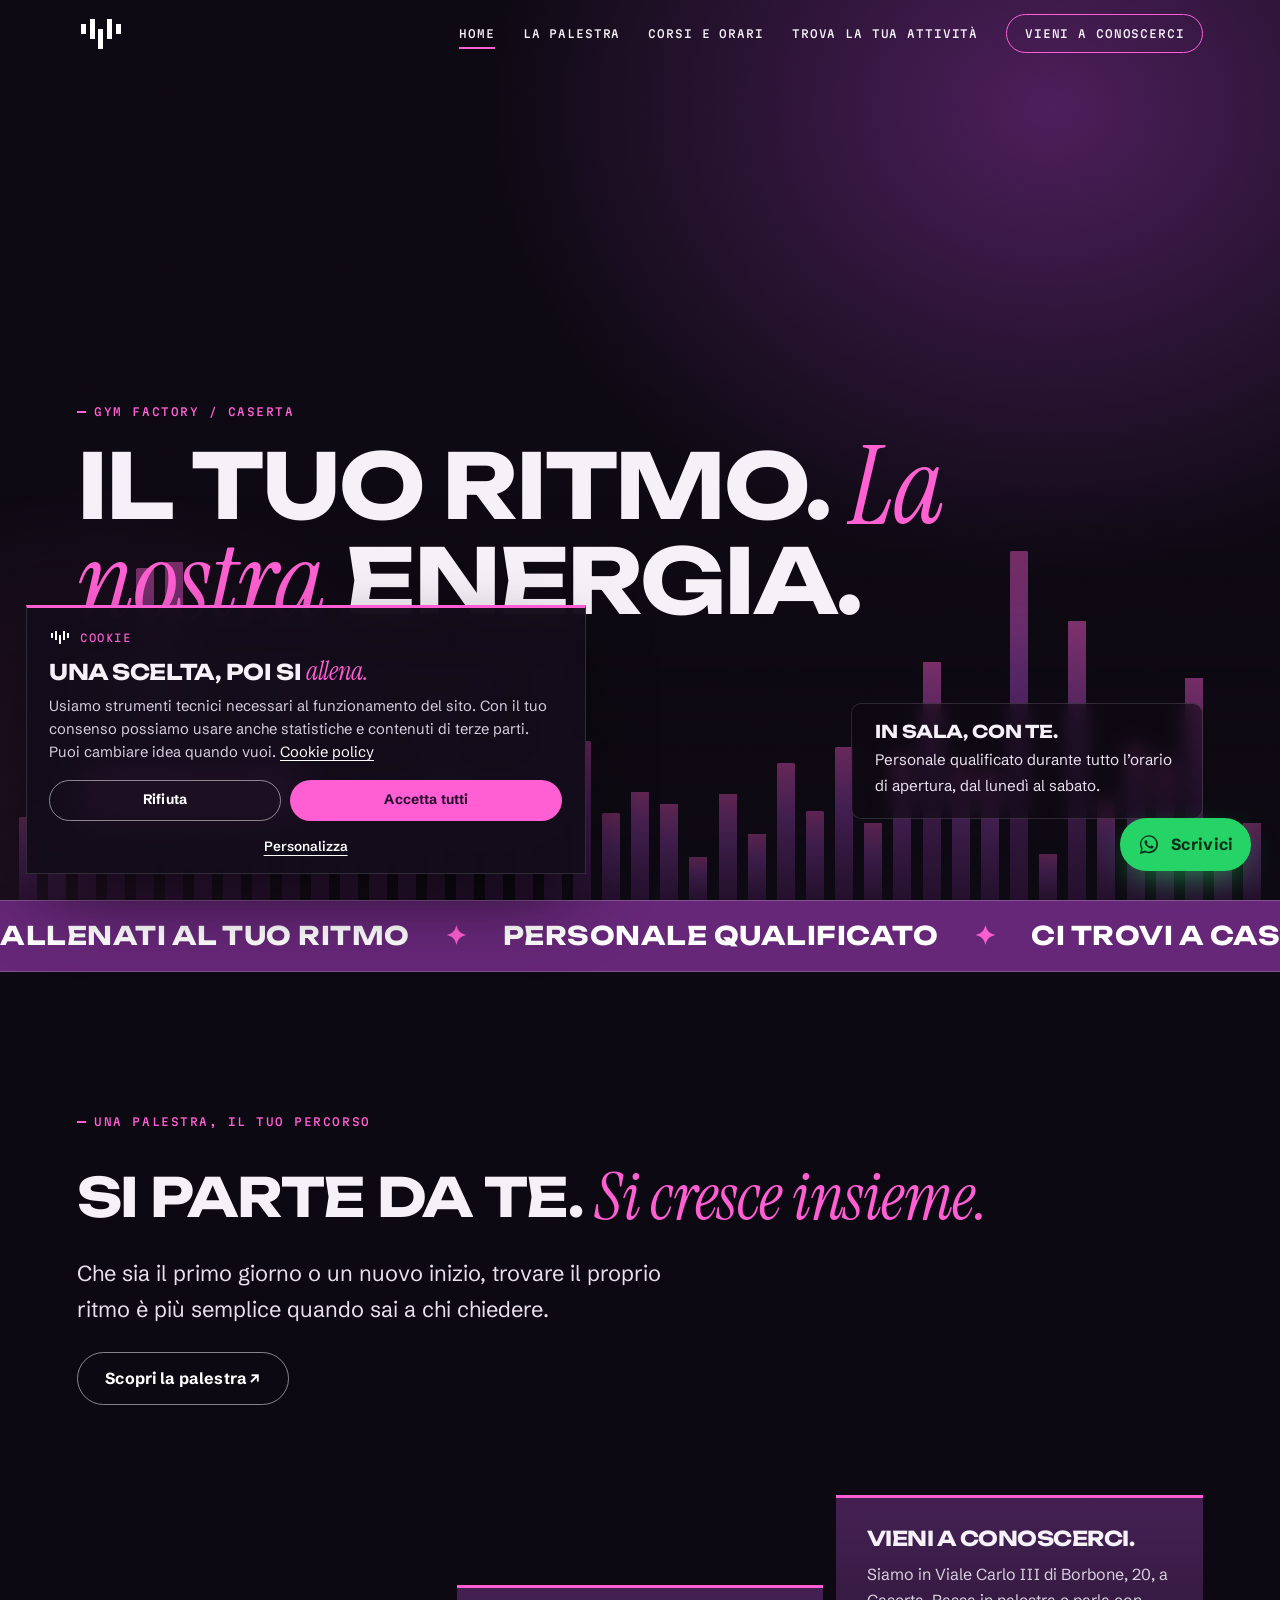
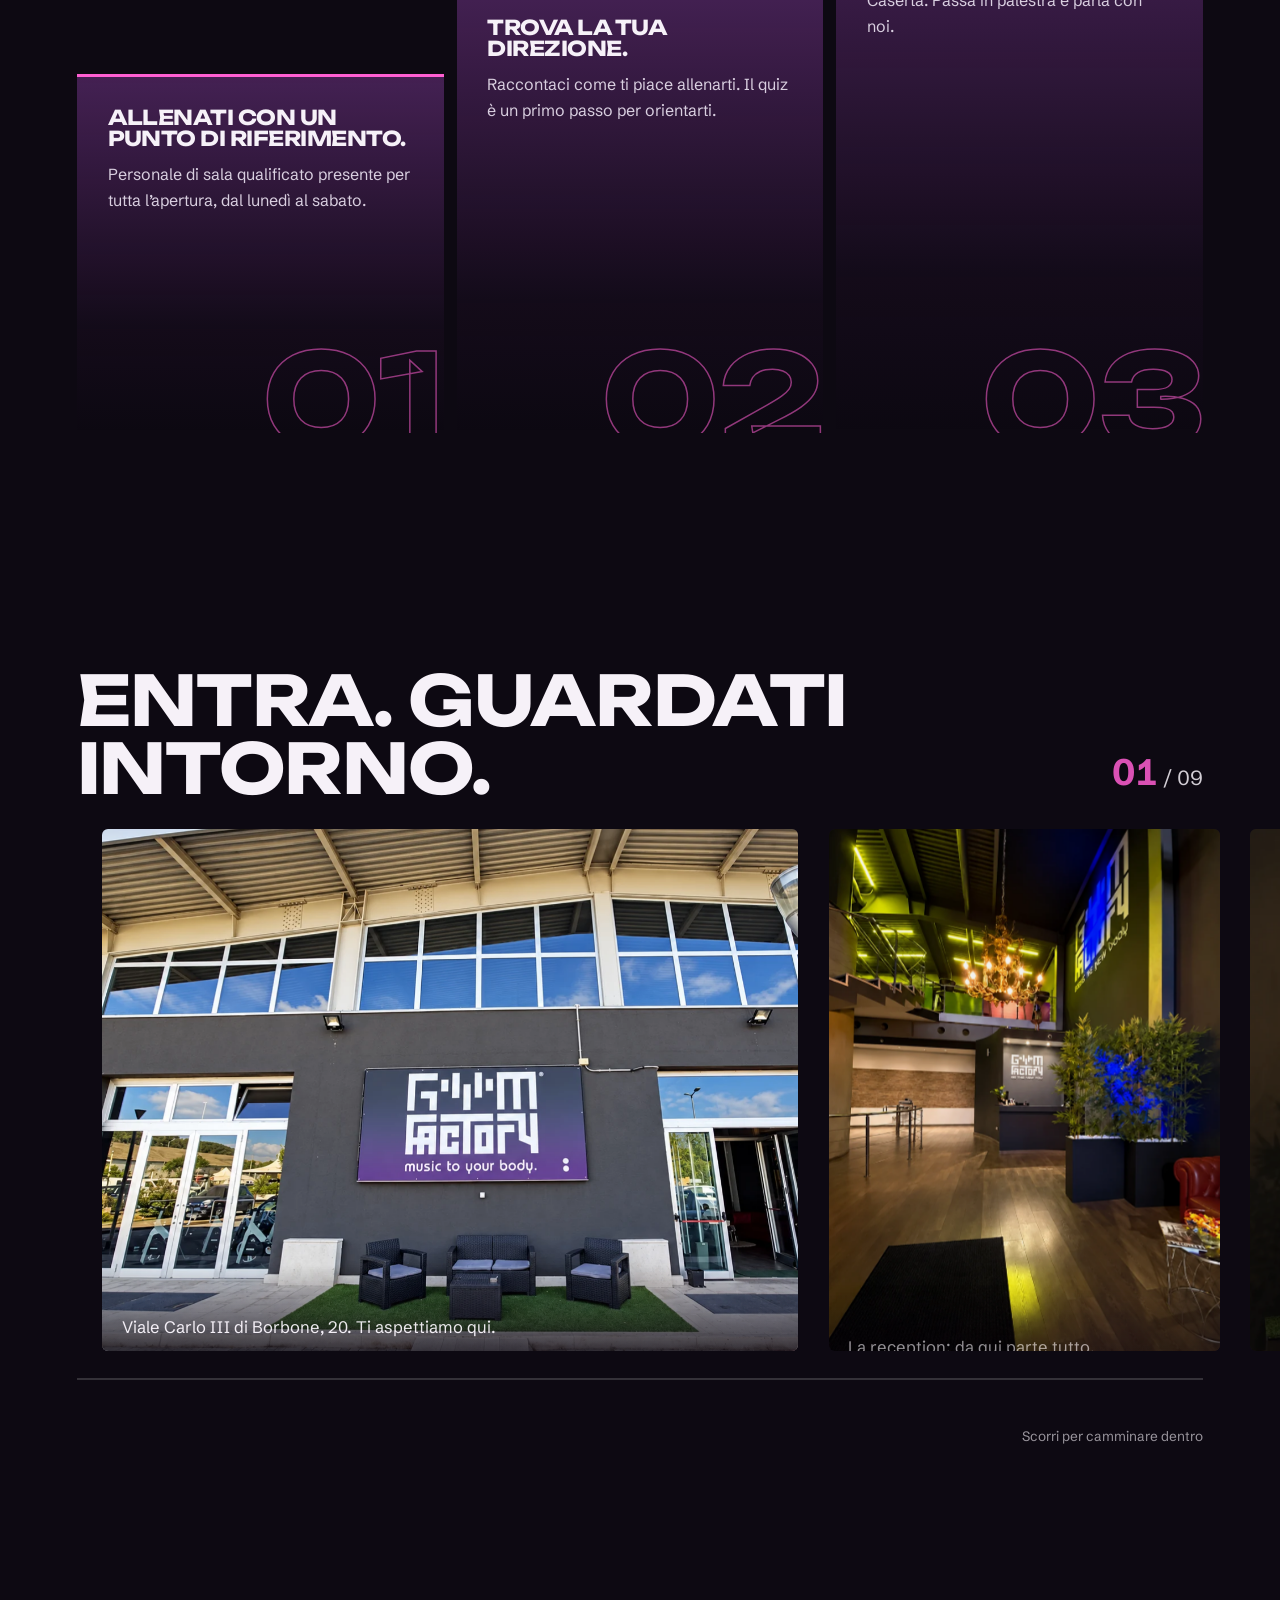
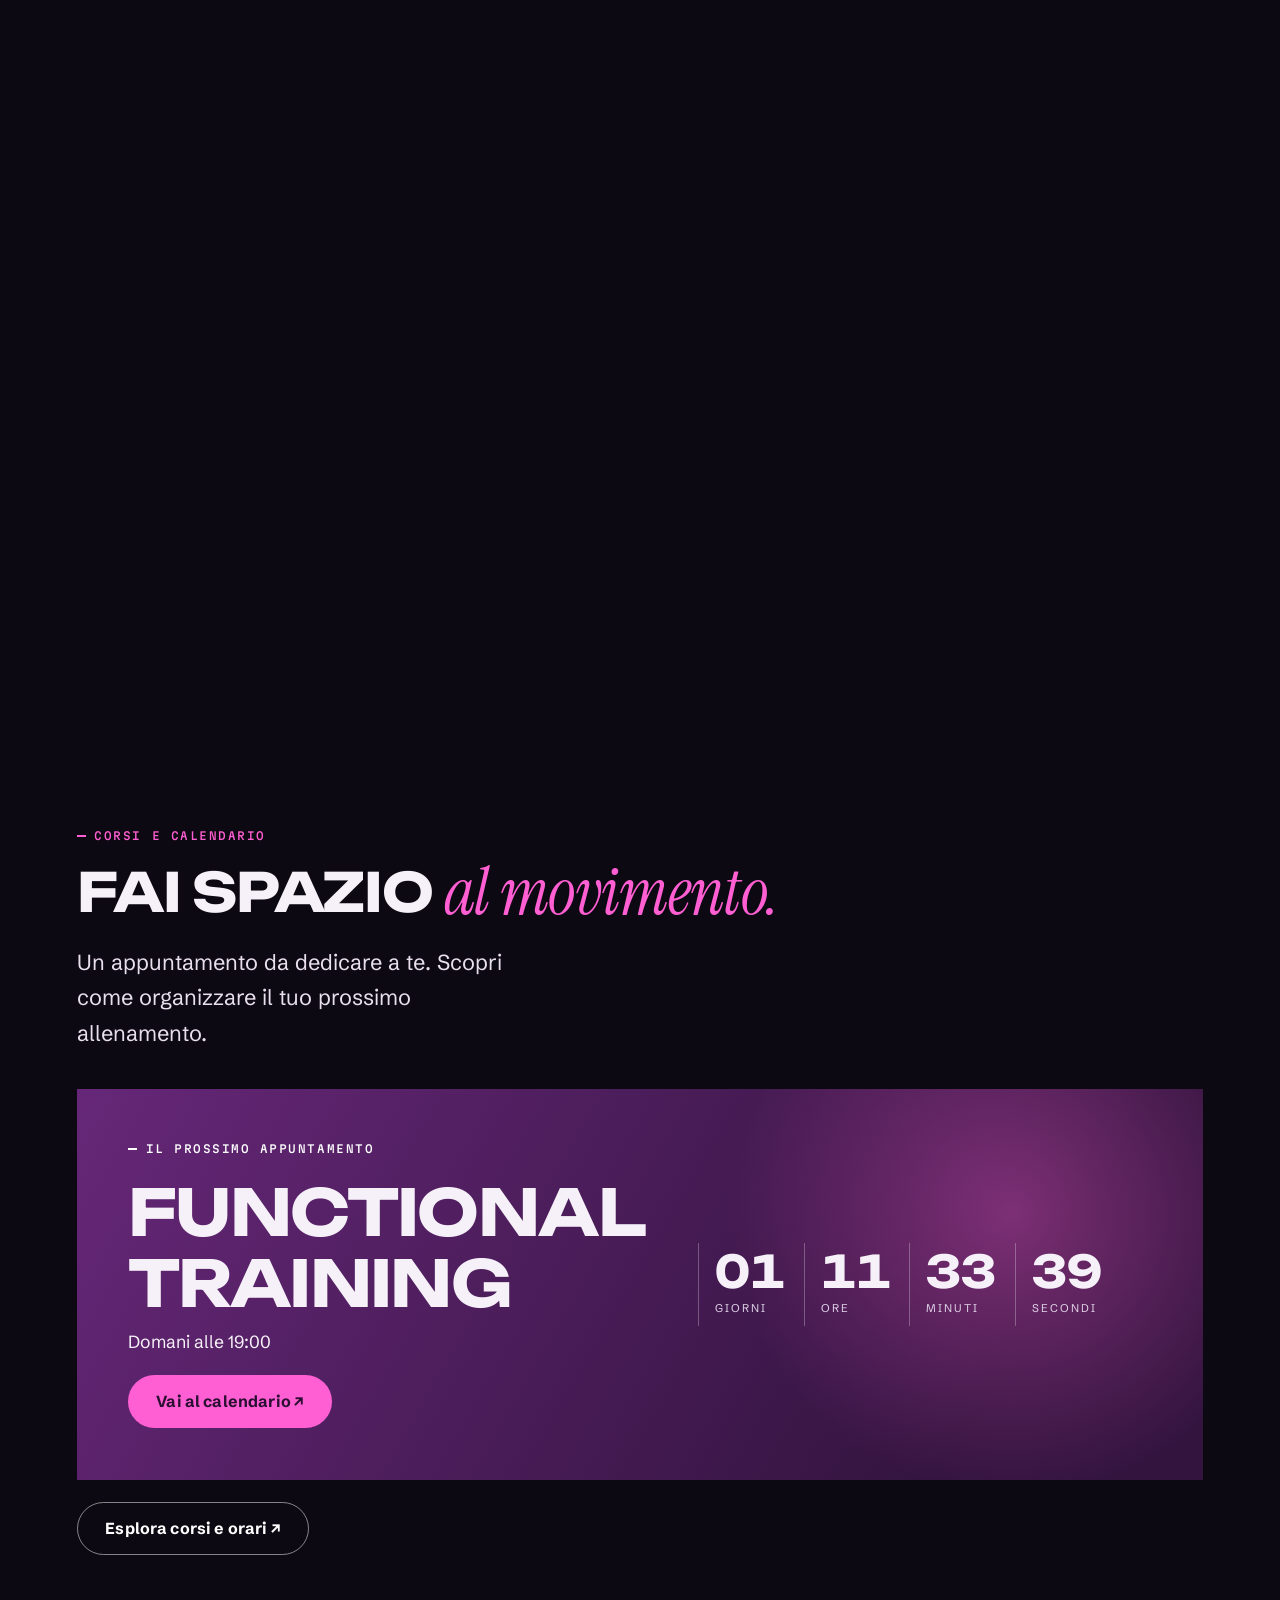
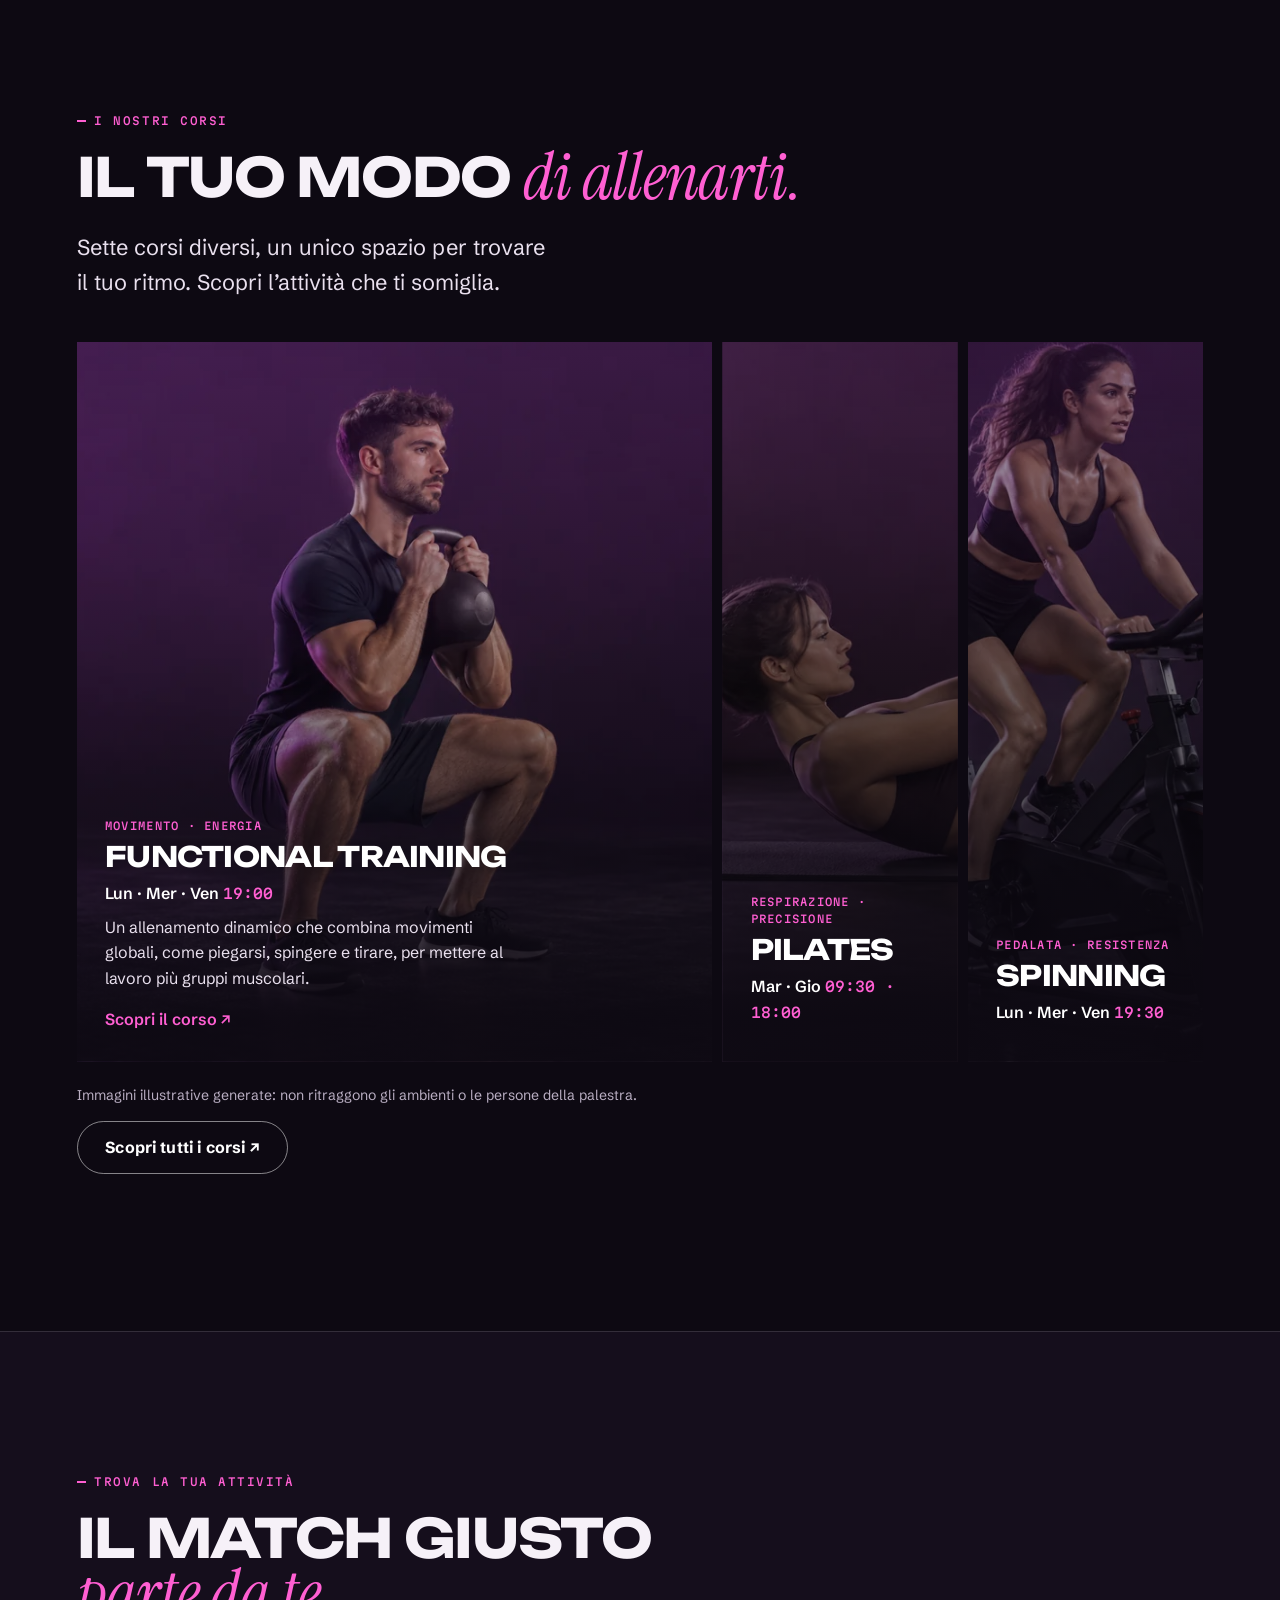
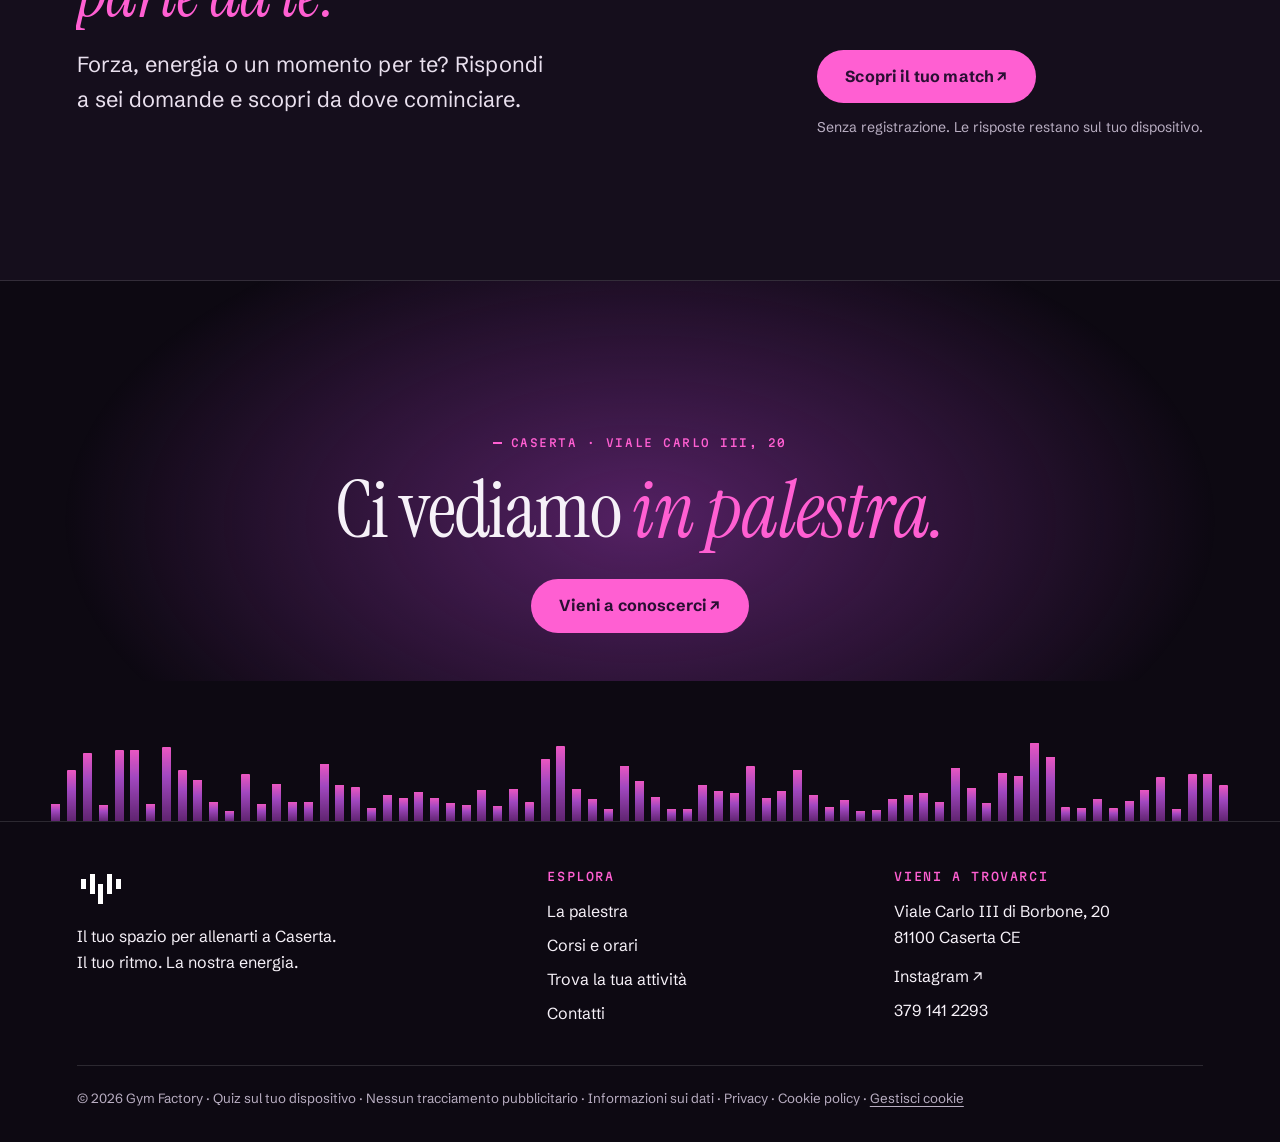
==== index.html @ 0a8814b8 "Add files via upload" ====
<!doctype html>
<html lang="it">
<head>
<meta charset="utf-8">
<meta name="viewport" content="width=device-width, initial-scale=1">
<title>Gym Factory | Il tuo ritmo. La nostra energia.</title>
<meta name="description" content="Palestra a Caserta in Viale Carlo III di Borbone, 20. Allenamento in sala, personale qualificato dal lunedì al sabato e quiz per orientarti.">
<meta name="theme-color" content="#662778">
<meta property="og:type" content="website">
<meta property="og:site_name" content="Gym Factory">
<meta property="og:locale" content="it_IT">
<meta property="og:title" content="Gym Factory | Il tuo ritmo. La nostra energia.">
<meta property="og:description" content="Palestra a Caserta in Viale Carlo III di Borbone, 20. Allenamento in sala, personale qualificato dal lunedì al sabato e quiz per orientarti.">
<meta property="og:image" content="assets/images/brand-original.png">
<meta name="twitter:card" content="summary_large_image">
<link rel="icon" href="favicon-gf.png" type="image/png">
<link rel="preconnect" href="https://fonts.googleapis.com">
<link rel="preconnect" href="https://fonts.gstatic.com" crossorigin>
<link href="https://fonts.googleapis.com/css2?family=Unbounded:wght@500;700;800&family=Schibsted+Grotesk:wght@400;500;600;700&family=Instrument+Serif:ital@0;1&family=Martian+Mono:wght@400;500&display=swap" rel="stylesheet">
<script>document.documentElement.classList.add('gfw-js')</script>
<script>try{if(!sessionStorage.gfi&&!matchMedia('(prefers-reduced-motion: reduce)').matches){document.documentElement.classList.add('gf-intro')}}catch(e){}</script>
<link rel="stylesheet" href="assets/css/gf.css">
<link rel="stylesheet" href="gym-wow-v13.css">
</head>
<body>
<a class="skip" href="#contenuto">Vai al contenuto</a>
<header class="gf-header">
  <a class="gf-logo" href="index.html" aria-label="Gym Factory, vai alla home"><img src="logo-gf.svg" alt="Gym Factory" height="38" width="49"></a>
  <button class="gf-menu-btn" type="button" aria-expanded="false" aria-controls="gf-nav">Menu</button>
  <nav class="gf-nav" id="gf-nav" aria-label="Principale"><a href="index.html" aria-current="page">Home</a><a href="palestra.html">La palestra</a><a href="corsi.html">Corsi e orari</a><a href="quiz.html">Trova la tua attività</a><a href="contatti.html" class="gf-nav__cta">Vieni a conoscerci</a></nav>
</header>
<main id="contenuto">
<section class="hero hero--eq">
  <div class="hero__eq" aria-hidden="true"><div class="gfw-eq gfw-eq--hero"></div></div>
  <div class="hero__copy">
    <p class="gf-eyebrow">Gym Factory / Caserta</p>
    <h1>Il tuo ritmo. <em>La nostra</em> energia.</h1>
    <p class="hero__lead">Fai spazio a quello che ti fa stare bene. Il tuo prossimo allenamento comincia qui.</p>
    <div class="hero__cta"><a class="gf-btn gf-btn--solid" href="quiz.html">Trova la tua attività ↗</a><a class="gf-btn gf-btn--ghost" href="palestra.html">Entra in Gym Factory ↗</a></div>
  </div>
  <aside class="hero__badge"><b>In sala, con te.</b><span>Personale qualificato durante tutto l’orario di apertura, dal lunedì al sabato.</span></aside>
</section>

<div class="gf-ticker gfw-marquee" aria-label="Allenati al tuo ritmo · Personale qualificato · Ci trovi a Caserta"><div class="gfw-marquee__row"><span>Allenati al tuo ritmo</span><b>✦</b><span>Personale qualificato</span><b>✦</b><span>Ci trovi a Caserta</span><b>✦</b></div></div>

<section class="gf-section gfx-path">
  <div class="gfx-path__head">
    <p class="gf-eyebrow">Una palestra, il tuo percorso</p>
    <h2>Si parte da te. <em>Si cresce insieme.</em></h2>
    <p class="gf-lead">Che sia il primo giorno o un nuovo inizio, trovare il proprio ritmo è più semplice quando sai a chi chiedere.</p>
    <a class="gf-btn gf-btn--ghost" href="palestra.html">Scopri la palestra ↗</a>
  </div>
  <ol class="gfx-steps" data-gfw-reveal-block>
    <li class="gfx-step" style="--i:0"><span class="gfx-step__n" aria-hidden="true">01</span><h3>Allenati con un punto di riferimento.</h3><p>Personale di sala qualificato presente per tutta l’apertura, dal lunedì al sabato.</p></li>
    <li class="gfx-step" style="--i:1"><span class="gfx-step__n" aria-hidden="true">02</span><h3>Trova la tua direzione.</h3><p>Raccontaci come ti piace allenarti. Il quiz è un primo passo per orientarti.</p></li>
    <li class="gfx-step" style="--i:2"><span class="gfx-step__n" aria-hidden="true">03</span><h3>Vieni a conoscerci.</h3><p>Siamo in Viale Carlo III di Borbone, 20, a Caserta. Passa in palestra e parla con noi.</p></li>
  </ol>
</section>

<section class="gfw-tour" id="tour" data-gfw-tour aria-label="Tour fotografico della palestra">
  <div class="gfw-tour__sticky">
    <div class="gfw-tour__head">
      <h2 class="gfw-tour__title">Entra. Guardati intorno.</h2>
      <div class="gfw-tour__count"><b data-cur>01</b> / <span data-tot>09</span></div>
    </div>
    <div class="gfw-tour__track">
      <figure class="gfw-tour__item"><img src="foto-ingresso.webp" alt="L’ingresso di Gym Factory in Viale Carlo III di Borbone" loading="lazy"><figcaption>Viale Carlo III di Borbone, 20. Ti aspettiamo qui.</figcaption></figure>
      <figure class="gfw-tour__item"><img src="foto-reception.webp" alt="La reception di Gym Factory con il bancone, il lampadario e l’insegna illuminata di blu" loading="lazy"><figcaption>La reception: da qui parte tutto.</figcaption></figure>
      <figure class="gfw-tour__item"><img src="foto-divano.webp" alt="Area d’ingresso con lampadario, divano chesterfield rosso e bambù" loading="lazy"><figcaption>L’ingresso: lampadario, divano e un attimo per respirare.</figcaption></figure>
      <figure class="gfw-tour__item"><img src="foto-scala.webp" alt="La scala con i gradini che indicano le calorie consumate" loading="lazy"><figcaption>Ogni gradino conta. Anche questi.</figcaption></figure>
      <figure class="gfw-tour__item"><img src="foto-gioconda.webp" alt="Due quadri con la Gioconda muscolosa accanto a un tapis roulant" loading="lazy"><figcaption>Anche la Gioconda si allena.</figcaption></figure>
      <figure class="gfw-tour__item"><img src="foto-bambu.webp" alt="Bambù e luce naturale nell’area d’ingresso, con la check room sullo sfondo" loading="lazy"><figcaption>Luce naturale, verde e la check room a due passi.</figcaption></figure>
      <figure class="gfw-tour__item"><img src="foto-sala.webp" alt="Sala con pavimento in parquet e grandi vetrate" loading="lazy"><figcaption>Spazio, parquet e grandi vetrate.</figcaption></figure>
      <figure class="gfw-tour__item"><img src="foto-insegna.webp" alt="L’insegna Gym Factory con lo slogan «music to your body» e un pappagallo decorativo in primo piano" loading="lazy"><figcaption>Il nostro motto, con un ospite a sorpresa.</figcaption></figure>
      <figure class="gfw-tour__item"><img src="foto-music.webp" alt="Scritta «music to your body» sul muro, sotto un attrezzo a cavi" loading="lazy"><figcaption>Music to your body.</figcaption></figure>
    </div>
    <div class="gfw-tour__bar"><i></i></div>
    <div class="gfw-tour__hint">Scorri per camminare dentro</div>
  </div>
</section>

<section class="gf-section" aria-labelledby="h-corsi">
  <p class="gf-eyebrow">Corsi e calendario</p>
  <h2 id="h-corsi">Fai spazio <em>al movimento.</em></h2>
  <p class="gf-lead" style="margin:1.4rem 0 2.4rem">Un appuntamento da dedicare a te. Scopri come organizzare il tuo prossimo allenamento.</p>
  <div class="gf-next" data-next>
  <div>
    <p class="gf-eyebrow" style="color:#fff">Il prossimo appuntamento</p>
    <h3 data-next-name>Sette corsi. Il tuo ritmo.</h3>
    <p class="gf-next__when" data-next-when>Scopri il calendario settimanale e trova la prossima lezione.</p>
    <p data-next-fallback class="gf-mute">Con JavaScript attivo, qui trovi il conto alla rovescia al prossimo corso.</p>
    <a class="gf-btn gf-btn--solid" data-next-link href="corsi.html#calendario">Vai al calendario ↗</a>
  </div>
  <div class="gf-next__live gf-next__digits" aria-live="off">
    <div><b data-n="d">00</b><span>giorni</span></div><div><b data-n="h">00</b><span>ore</span></div><div><b data-n="m">00</b><span>minuti</span></div><div><b data-n="s">00</b><span>secondi</span></div>
  </div>
</div>
  <p style="margin-top:1.4rem"><a class="gf-btn gf-btn--ghost" href="corsi.html">Esplora corsi e orari ↗</a></p>
</section>

<section class="gf-section" style="padding-top:0" aria-labelledby="h-modo">
  <p class="gf-eyebrow">I nostri corsi</p>
  <h2 id="h-modo">Il tuo modo <em>di allenarti.</em></h2>
  <p class="gf-lead" style="margin-top:1.4rem">Sette corsi diversi, un unico spazio per trovare il tuo ritmo. Scopri l’attività che ti somiglia.</p>
  <div class="gfx-panels" data-gfw-reveal-block>
<article class="gfx-panel" style="--i:0">
  <img class="gfw-no" src="assets/images/courses/functional.webp" alt="Immagine illustrativa generata: atleta che esegue uno squat con kettlebell" loading="lazy">
  <div class="gfx-panel__txt"><span class="gf-tag">Movimento · energia</span><h3>Functional Training</h3><p class="gf-hours">Lun · Mer · Ven <b>19:00</b></p>
    <div class="gfx-panel__more"><p>Un allenamento dinamico che combina movimenti globali, come piegarsi, spingere e tirare, per mettere al lavoro più gruppi muscolari.</p><a class="gf-link" href="corsi.html#corso-functional">Scopri il corso ↗</a></div></div>
</article>
<article class="gfx-panel gfx-panel--left" style="--i:1">
  <img class="gfw-no" src="assets/images/courses/pilates.webp" alt="Immagine illustrativa generata: esercizio Pilates su tappetino" loading="lazy">
  <div class="gfx-panel__txt"><span class="gf-tag">Respirazione · precisione</span><h3>Pilates</h3><p class="gf-hours">Mar · Gio <b>09:30 · 18:00</b></p>
    <div class="gfx-panel__more"><p>Movimenti controllati, respirazione e attenzione alla postura. Un’attività che mette al centro consapevolezza del corpo, stabilità e mobilità.</p><a class="gf-link" href="corsi.html#corso-pilates">Scopri il corso ↗</a></div></div>
</article>
<article class="gfx-panel" style="--i:2">
  <img class="gfw-no" src="assets/images/courses/spinning.webp" alt="Immagine illustrativa generata: atleta su una bicicletta da indoor cycling" loading="lazy">
  <div class="gfx-panel__txt"><span class="gf-tag">Pedalata · resistenza</span><h3>Spinning</h3><p class="gf-hours">Lun · Mer · Ven <b>19:30</b></p>
    <div class="gfx-panel__more"><p>Un allenamento di gruppo su bicicletta stazionaria. La pedalata cambia ritmo e resistenza per costruire una lezione coinvolgente e dinamica.</p><a class="gf-link" href="corsi.html#corso-spinning">Scopri il corso ↗</a></div></div>
</article>
</div>
  <p class="gf-note">Immagini illustrative generate: non ritraggono gli ambienti o le persone della palestra.</p>
  <p><a class="gf-btn gf-btn--ghost" href="corsi.html">Scopri tutti i corsi ↗</a></p>
</section>

<section class="gf-band">
  <div class="gf-section">
    <div><p class="gf-eyebrow">Trova la tua attività</p><h2>Il match giusto <em>parte da te.</em></h2><p class="gf-lead" style="margin-top:1.4rem">Forza, energia o un momento per te? Rispondi a sei domande e scopri da dove cominciare.</p></div>
    <div><a class="gf-btn gf-btn--solid" href="quiz.html">Scopri il tuo match ↗</a><p class="gf-note">Senza registrazione. Le risposte restano sul tuo dispositivo.</p></div>
  </div>
</section>
</main>
<script type="application/json" id="gf-sched">{"1": [["19:00", "Functional Training", "functional"], ["19:30", "Spinning", "spinning"], ["20:00", "TRX", "trx"], ["21:00", "Calisthenics", "calisthenics"]], "2": [["09:30", "Pilates", "pilates"], ["18:00", "Pilates", "pilates"], ["19:00", "Tabata", "tabata"], ["20:00", "Pole Dance", "pole-dance"], ["21:00", "Pole Dance", "pole-dance"]], "3": [["19:00", "Functional Training", "functional"], ["19:30", "Spinning", "spinning"], ["20:00", "TRX", "trx"], ["21:00", "Calisthenics", "calisthenics"]], "4": [["09:30", "Pilates", "pilates"], ["18:00", "Pilates", "pilates"], ["19:00", "Tabata", "tabata"], ["20:00", "Pole Dance", "pole-dance"], ["21:00", "Pole Dance", "pole-dance"]], "5": [["19:00", "Functional Training", "functional"], ["19:30", "Spinning", "spinning"], ["20:00", "TRX", "trx"], ["21:00", "Calisthenics", "calisthenics"]], "6": [], "0": []}</script><section class="gf-cta">
  <p class="gf-eyebrow" style="justify-content:center">Caserta · Viale Carlo III, 20</p>
  <h2>Ci vediamo <em>in palestra.</em></h2>
  <a class="gf-btn gf-btn--solid" href="contatti.html">Vieni a conoscerci ↗</a>
</section>
<div class="gfw-eq" aria-hidden="true"></div>
<footer class="gf-footer">
  <div class="gf-footer__in">
    <div>
      <a class="gf-foot-logo" href="index.html"><img src="logo-gf.svg" alt="Gym Factory" height="38" width="49"></a>
      <p style="margin-top:1rem;max-width:30ch">Il tuo spazio per allenarti a Caserta.<br>Il tuo ritmo. La nostra energia.</p>
    </div>
    <div><h3>Esplora</h3><ul><li><a href="palestra.html">La palestra</a></li><li><a href="corsi.html">Corsi e orari</a></li><li><a href="quiz.html">Trova la tua attività</a></li><li><a href="contatti.html">Contatti</a></li></ul></div>
    <div><h3>Vieni a trovarci</h3><address>Viale Carlo III di Borbone, 20<br>81100 Caserta CE</address><ul><li><a href="https://www.instagram.com/gymfactory_ce/" rel="noopener" target="_blank">Instagram ↗</a></li><li><a href="tel:+393791412293">379 141 2293</a></li></ul></div>
  </div>
  <small>© 2026 Gym Factory · Quiz sul tuo dispositivo · Nessun tracciamento pubblicitario · <a href="contatti.html#dati">Informazioni sui dati</a> · <a href="privacy.html">Privacy</a> · <a href="cookie.html">Cookie policy</a> · <button type="button" class="gf-linkbtn" data-cookie-open>Gestisci cookie</button></small>
</footer>
<a class="gfx-wa" href="https://wa.me/393791412293?text=Ciao%2C%20vorrei%20avere%20info%20riguardanti%20la%20palestra" target="_blank" rel="noopener" aria-label="Scrivici su WhatsApp"><svg viewBox="0 0 32 32" width="24" height="24" fill="currentColor" aria-hidden="true"><path d="M16.04 3C9.4 3 4 8.38 4 15.02c0 2.12.56 4.19 1.62 6.01L4 28l7.17-1.88a12 12 0 0 0 4.87 1.03h.01C22.68 27.15 28 21.77 28 15.13 28 8.5 22.68 3 16.04 3Zm0 21.98h-.01a9.9 9.9 0 0 1-5.05-1.38l-.36-.21-4.25 1.12 1.14-4.14-.24-.38a9.9 9.9 0 0 1-1.52-5.27c0-5.5 4.48-9.97 9.99-9.97 5.5 0 9.97 4.47 9.97 9.98 0 5.5-4.47 9.85-9.67 9.85Zm5.47-7.46c-.3-.15-1.77-.87-2.04-.97-.27-.1-.47-.15-.67.15-.2.3-.77.97-.94 1.17-.17.2-.35.22-.65.07-.3-.15-1.26-.46-2.4-1.48-.89-.79-1.49-1.77-1.66-2.07-.17-.3-.02-.46.13-.61.14-.13.3-.35.45-.52.15-.17.2-.3.3-.5.1-.2.05-.37-.02-.52-.07-.15-.67-1.62-.92-2.22-.24-.58-.49-.5-.67-.51h-.57c-.2 0-.52.07-.8.37-.27.3-1.04 1.02-1.04 2.48 0 1.46 1.07 2.88 1.22 3.08.15.2 2.1 3.2 5.08 4.49.71.31 1.26.49 1.69.63.71.23 1.36.2 1.87.12.57-.08 1.77-.72 2.02-1.42.25-.7.25-1.3.17-1.42-.07-.12-.27-.2-.57-.35Z"/></svg><span>Scrivici</span></a>
<script src="gym-wow-v3.js" defer></script>
<script src="gf-cookie.js" defer></script>
<script src="assets/js/gf.js" defer></script>
</body>
</html>
---- assets/css/gf.css ----
/* Gym Factory · gf.css — stile del sito (le animazioni sono in gym-wow.css) */
:root{
  --ink:#0d0912;--ink2:#150e1c;--ink3:#1f1529;--plum:#662778;--plum-hi:#b04fd1;--pink:#ff5fd2;
  --paper:#f6f1f8;--mute:#b9aec2;--line:rgba(255,255,255,.13);
  --f-display:"Big Shoulders Display","Arial Narrow",Impact,sans-serif;
  --f-body:"Barlow",system-ui,-apple-system,"Segoe UI",sans-serif;
  --pad:clamp(1.2rem,6vw,5rem);--max:1280px;
}
*{box-sizing:border-box}
html{scroll-behavior:smooth;-webkit-text-size-adjust:100%}
body{margin:0;background:var(--ink);color:var(--paper);font-family:var(--f-body);font-size:clamp(1rem,1.15vw,1.12rem);line-height:1.6;overflow-x:clip}
body::before{content:"";position:fixed;inset:0;z-index:1;pointer-events:none;opacity:.07;mix-blend-mode:overlay;
  background-image:url("data:image/svg+xml;utf8,<svg xmlns='http://www.w3.org/2000/svg' width='180' height='180'><filter id='n'><feTurbulence type='fractalNoise' baseFrequency='.85' numOctaves='2' stitchTiles='stitch'/></filter><rect width='100%' height='100%' filter='url(%23n)'/></svg>")}
img{max-width:100%;display:block}
a{color:inherit}
p{margin:0 0 1em}
:focus-visible{outline:2px solid var(--pink);outline-offset:3px}
.skip{position:absolute;left:-999px;top:0;background:var(--pink);color:#2a0f33;padding:.7rem 1rem;z-index:10001}
.skip:focus{left:0}

h1,h2,h3{font-family:var(--f-display);text-transform:uppercase;line-height:.92;letter-spacing:.005em;margin:0;font-weight:800}
h1{font-size:clamp(3.3rem,11.5vw,10.2rem)}
h2{font-size:clamp(2.6rem,7.2vw,6rem)}
h3{font-size:clamp(1.7rem,2.8vw,2.4rem);line-height:1}
h1 em,h2 em{font-style:normal;color:transparent;-webkit-text-stroke:2px var(--pink)}
.gf-eyebrow{display:flex;align-items:center;gap:.8rem;font-size:.8rem;letter-spacing:.2em;text-transform:uppercase;color:var(--pink);font-weight:600;margin:0 0 1.2rem}
.gf-eyebrow::before{content:"";width:2.4rem;height:2px;background:currentColor}
.gf-lead{font-size:clamp(1.1rem,1.7vw,1.45rem);max-width:36ch;color:#e9e0ee}
.gf-section{padding:clamp(4.5rem,11vw,9rem) var(--pad);max-width:var(--max);margin-inline:auto;position:relative}
.gf-mute{color:var(--mute)}

/* ---- bottoni ---- */
.gf-btn{display:inline-flex;align-items:center;gap:.6rem;padding:1rem 1.7rem;border-radius:99px;font-weight:600;letter-spacing:.04em;text-decoration:none;border:1.5px solid transparent;
  transition:background .3s,color .3s,border-color .3s;cursor:pointer;font-family:inherit;font-size:1rem;line-height:1.2}
.gf-btn--solid{background:var(--pink);color:#2a0f33}.gf-btn--solid:hover{background:#fff}
.gf-btn--ghost{border-color:rgba(255,255,255,.5);color:#fff;background:transparent}.gf-btn--ghost:hover{background:#fff;color:var(--ink)}
.gf-link{color:var(--pink);font-weight:600;text-decoration:none;border-bottom:1.5px solid transparent;transition:border-color .3s}.gf-link:hover{border-color:var(--pink)}

/* ---- header ---- */
.gf-header{position:fixed;inset:0 0 auto 0;z-index:100;display:flex;align-items:center;justify-content:space-between;padding:.9rem var(--pad);transition:background .4s,padding .4s,border-color .4s;border-bottom:1px solid transparent}
.gf-header.is-stuck{background:rgba(13,9,18,.8);-webkit-backdrop-filter:blur(14px);backdrop-filter:blur(14px);padding-block:.5rem;border-color:var(--line)}
.gf-header.menu-open{background:transparent;-webkit-backdrop-filter:none;backdrop-filter:none;border-color:transparent}
.gf-logo{position:relative;z-index:102;display:block}
.gf-logo img,.gf-foot-logo img{height:38px;width:auto;filter:brightness(0) invert(1)}
.gf-nav{display:flex;gap:clamp(1rem,2.2vw,2.2rem);align-items:center}
.gf-nav a{font-size:.82rem;text-transform:uppercase;letter-spacing:.13em;font-weight:600;text-decoration:none;position:relative;padding:.4rem 0}
.gf-nav a:not(.gf-nav__cta)::after{content:"";position:absolute;left:0;right:0;bottom:0;height:2px;background:var(--pink);transform:scaleX(0);transform-origin:0 50%;transition:transform .45s cubic-bezier(.2,.8,.2,1)}
.gf-nav a:hover::after,.gf-nav a[aria-current="page"]::after{transform:scaleX(1)}
.gf-nav .gf-nav__cta{border:1px solid var(--pink);padding:.6rem 1.1rem;border-radius:99px;transition:background .3s,color .3s}
.gf-nav .gf-nav__cta:hover,.gf-nav .gf-nav__cta[aria-current="page"]{background:var(--pink);color:#2a0f33}
.gf-menu-btn{display:none;position:relative;z-index:102;background:none;border:1px solid var(--line);color:#fff;border-radius:99px;padding:.55rem 1rem;font:600 .8rem var(--f-body);letter-spacing:.14em;text-transform:uppercase;cursor:pointer}
@media (max-width:960px){
  .gf-menu-btn{display:inline-flex}
  .gf-nav{position:fixed;inset:0;background:var(--ink);flex-direction:column;justify-content:center;align-items:flex-start;padding:0 var(--pad);gap:.6rem;z-index:101;
    clip-path:circle(0 at calc(100% - 3.2rem) 2.2rem);visibility:hidden;transition:clip-path .8s cubic-bezier(.2,.8,.2,1),visibility 0s .8s}
  .gf-nav.is-open{clip-path:circle(160% at calc(100% - 3.2rem) 2.2rem);visibility:visible;transition:clip-path .8s cubic-bezier(.2,.8,.2,1),visibility 0s}
  .gf-nav a{font-family:var(--f-display);font-size:clamp(2.6rem,12vw,4.4rem);letter-spacing:0;font-weight:800;line-height:1;opacity:0;transform:translateY(30px);transition:opacity .6s,transform .8s cubic-bezier(.2,.8,.2,1)}
  .gf-nav.is-open a{opacity:1;transform:none;transition-delay:calc(.12s + var(--k,0)*.07s)}
  .gf-nav .gf-nav__cta{border:0;padding:.4rem 0;color:var(--pink);border-radius:0}
}

/* ---- hero ---- */
.hero{position:relative;min-height:100vh;min-height:100svh;display:grid;align-items:end;overflow:hidden;isolation:isolate}
.hero__media{position:absolute;inset:0;z-index:-2;overflow:hidden}
.hero__media img{position:absolute;left:0;top:-6%;width:100%;height:112%;object-fit:cover;object-position:var(--pos,30% 50%)}
.hero::after{content:"";position:absolute;inset:0;z-index:-1;background:linear-gradient(to top,var(--ink) 3%,rgba(13,9,18,.62) 42%,rgba(102,39,120,.28) 100%)}
.hero__copy{position:relative;padding:8rem var(--pad) clamp(2.2rem,9vh,6rem);max-width:1300px}
.hero__lead{font-size:clamp(1.1rem,1.9vw,1.5rem);max-width:30ch;margin:1.6rem 0 2rem;animation:gf-up 1.1s cubic-bezier(.2,.8,.2,1) .5s both}
.hero__cta{display:flex;flex-wrap:wrap;gap:.8rem;animation:gf-up 1.1s cubic-bezier(.2,.8,.2,1) .7s both}
.hero__badge{position:absolute;right:var(--pad);bottom:clamp(2.2rem,9vh,6rem);max-width:22rem;padding:1.2rem 1.4rem;border:1px solid var(--line);border-radius:10px;background:rgba(13,9,18,.55);-webkit-backdrop-filter:blur(10px);backdrop-filter:blur(10px);animation:gf-up 1.1s cubic-bezier(.2,.8,.2,1) .9s both}
.hero__badge b{display:block;font-family:var(--f-display);font-size:2rem;line-height:1;text-transform:uppercase;margin-bottom:.4rem}
.hero__badge span{font-size:.95rem;color:#e9e0ee}
@media (max-width:900px){.hero__badge{display:none}}
.gf-intro .hero h1{--d:1500ms}
.gf-intro .hero__lead{animation-delay:1.9s}.gf-intro .hero__cta{animation-delay:2.1s}.gf-intro .hero__badge{animation-delay:2.3s}
@keyframes gf-up{from{opacity:0;transform:translateY(26px)}to{opacity:1;transform:none}}

.page-hero{position:relative;padding:11rem var(--pad) clamp(3rem,7vw,6rem);overflow:hidden;isolation:isolate}
.page-hero::before{content:"";position:absolute;z-index:-1;width:70vw;height:70vw;right:-20vw;top:-30vw;background:radial-gradient(closest-side,rgba(102,39,120,.75),transparent);filter:blur(10px)}
.page-hero__in{max-width:var(--max);margin:auto}
.page-hero h1{max-width:12ch}
.page-hero .gf-lead{margin-top:1.6rem}
.page-hero--img{min-height:78svh;display:grid;align-items:end}
.page-hero--img .hero__media{z-index:-2}
.page-hero--img::before{display:none}
.page-hero--img::after{content:"";position:absolute;inset:0;z-index:-1;background:linear-gradient(to top,var(--ink) 2%,rgba(13,9,18,.6) 50%,rgba(102,39,120,.3))}
.gf-crumb{font-size:.82rem;letter-spacing:.14em;text-transform:uppercase;color:var(--mute);margin-bottom:1.6rem}
.gf-crumb a{text-decoration:none}.gf-crumb a:hover{color:var(--pink)}

.gf-ticker{background:var(--plum);color:#fff;font-family:var(--f-display);font-weight:800;text-transform:uppercase;font-size:clamp(1.3rem,3vw,2.2rem);letter-spacing:.06em;padding:.9rem 0;border-block:1px solid rgba(255,255,255,.2)}
.gf-ticker b{color:var(--pink)}

/* ---- punti numerati ---- */
.gf-split{display:grid;grid-template-columns:1fr 1.15fr;gap:clamp(2rem,6vw,6rem);align-items:start}
.gf-points{display:grid;gap:0;margin:0;padding:0;list-style:none}
.gf-points li{display:grid;grid-template-columns:4.5rem 1fr;gap:1rem;padding:1.6rem 0;border-top:1px solid var(--line)}
.gf-points li:last-child{border-bottom:1px solid var(--line)}
.gf-points .n{font-family:var(--f-display);font-size:3.4rem;line-height:.9;color:transparent;-webkit-text-stroke:1.5px var(--pink);font-weight:800}
.gf-points p{margin:.5rem 0 0;color:#d9cfe0}
@media (max-width:860px){.gf-split{grid-template-columns:1fr}}

/* ---- card corsi ---- */
.gf-cards{display:grid;grid-template-columns:repeat(auto-fit,minmax(min(100%,290px),1fr));gap:1.2rem;margin-top:2.4rem}
.gf-card{background:var(--ink2);border:1px solid var(--line);border-radius:10px;overflow:hidden;display:flex;flex-direction:column}
.gf-card__img{position:relative;aspect-ratio:4/5;overflow:hidden;background:var(--ink3)}
.gf-zoom{display:block;height:100%;transition:transform 1.3s cubic-bezier(.2,.8,.2,1)}
.gf-zoom img{width:100%;height:100%;object-fit:cover}
.gf-card:hover .gf-zoom{transform:scale(1.07)}
.gf-card__n{position:absolute;top:.7rem;left:1rem;font-family:var(--f-display);font-weight:800;font-size:3.2rem;line-height:1;color:transparent;-webkit-text-stroke:1.5px #fff;z-index:2}
.gf-card__body{padding:1.4rem 1.4rem 1.6rem;display:grid;gap:.55rem;align-content:start;flex:1}
.gf-card__body p{margin:0;color:#d9cfe0;font-size:.98rem}
.gf-tag{color:var(--pink);font-size:.76rem;letter-spacing:.18em;text-transform:uppercase;font-weight:600}
.gf-hours{font-weight:600;margin:0}.gf-hours b{color:var(--pink);font-variant-numeric:tabular-nums}
.gf-note{font-size:.88rem;color:var(--mute);margin-top:1.4rem}

/* ---- prossimo appuntamento ---- */
.gf-next{display:grid;grid-template-columns:1.15fr 1fr;gap:clamp(1.4rem,4vw,3rem);align-items:center;background:linear-gradient(120deg,var(--plum),#33143f 80%);border-radius:14px;padding:clamp(1.4rem,4vw,3.2rem);position:relative;overflow:hidden}
.gf-next::after{content:"";position:absolute;right:-8%;top:-40%;width:50%;aspect-ratio:1;background:radial-gradient(closest-side,rgba(255,95,210,.35),transparent);pointer-events:none}
.gf-next h3{font-size:clamp(2.2rem,5vw,4rem);margin:.3rem 0 .6rem}
.gf-next__when{font-size:1.1rem;margin:0 0 1.2rem}
.gf-next__digits{display:flex;gap:.6rem;position:relative;z-index:1}
.gf-next__digits div{flex:1;max-width:6rem;text-align:center;background:rgba(0,0,0,.3);border:1px solid rgba(255,255,255,.14);border-radius:10px;padding:.8rem .3rem}
.gf-next__digits b{display:block;font-family:var(--f-display);font-size:clamp(2.2rem,5vw,3.8rem);line-height:1;font-variant-numeric:tabular-nums;font-weight:800}
.gf-next__digits span{font-size:.7rem;letter-spacing:.18em;text-transform:uppercase;color:#e0d2e8}
.js-on [data-next-fallback]{display:none}
.gf-next[data-next]:not(.is-live) .gf-next__live{display:none}
@media (max-width:820px){.gf-next{grid-template-columns:1fr}}

/* ---- banda quiz ---- */
.gf-band{background:var(--ink2);border-block:1px solid var(--line)}
.gf-band .gf-section{display:grid;grid-template-columns:1fr auto;gap:2rem;align-items:end}
.gf-band .gf-note{margin:.8rem 0 0}
@media (max-width:760px){.gf-band .gf-section{grid-template-columns:1fr}}

/* ---- righe corsi (pagina corsi) ---- */
.gf-rows{display:grid;gap:clamp(3rem,7vw,6rem);margin-top:3rem}
.gf-row{display:grid;grid-template-columns:5fr 6fr;gap:clamp(1.4rem,5vw,5rem);align-items:center;scroll-margin-top:7rem}
.gf-row:nth-child(even) .gf-row__img{order:2}
.gf-row__img{position:relative;aspect-ratio:4/5;overflow:hidden;border-radius:10px;background:var(--ink3)}
.gf-row__img .gf-zoom{height:100%}
.gf-row__img .gf-card__n{font-size:clamp(4rem,9vw,8rem);top:.4rem}
.gf-row h3{font-size:clamp(2.6rem,6vw,5rem);margin:.5rem 0 1rem}
.gf-times{display:flex;flex-wrap:wrap;gap:.5rem 1.4rem;margin:0 0 1.2rem}
.gf-times span{font-weight:600}.gf-times b{color:var(--pink);font-variant-numeric:tabular-nums}
.gf-more{border-top:1px solid var(--line);margin-top:1.4rem}
.gf-more summary,.gf-faq summary{cursor:pointer;list-style:none;display:flex;justify-content:space-between;align-items:center;gap:1rem;padding:1.1rem 0;font-weight:600}
.gf-more summary::-webkit-details-marker,.gf-faq summary::-webkit-details-marker{display:none}
.gf-more summary::after,.gf-faq summary::after{content:"+";font-size:1.6rem;line-height:1;color:var(--pink);transition:transform .4s}
.gf-more[open] summary::after,.gf-faq details[open] summary::after{transform:rotate(45deg)}
.gf-more p{color:#d9cfe0;margin:0 0 1.2rem}
@media (max-width:820px){.gf-row{grid-template-columns:1fr}.gf-row:nth-child(even) .gf-row__img{order:0}.gf-row__img{aspect-ratio:4/3}}

/* ---- calendario ---- */
.gf-chips{display:flex;flex-wrap:wrap;gap:.5rem;margin:1.6rem 0 1.4rem}
.gf-chip{border:1px solid var(--line);background:transparent;color:var(--paper);border-radius:99px;padding:.5rem 1rem;font:600 .85rem var(--f-body);cursor:pointer;transition:background .3s,color .3s,border-color .3s}
.gf-chip:hover{border-color:var(--pink)}.gf-chip[aria-pressed="true"]{background:var(--pink);color:#2a0f33;border-color:var(--pink)}
.gf-cal{display:grid;grid-template-columns:repeat(7,minmax(0,1fr));gap:.6rem}
.gf-day{background:var(--ink2);border:1px solid var(--line);border-radius:8px;padding:1rem .8rem;min-height:11rem}
.gf-day h3{font-size:1.5rem;margin-bottom:.8rem}
.gf-day.is-today{border-color:var(--pink);box-shadow:0 0 40px -12px var(--pink)}
.gf-day.is-today h3::after{content:"oggi";font-family:var(--f-body);font-size:.65rem;letter-spacing:.16em;color:var(--pink);margin-left:.5rem;vertical-align:middle}
.gf-slot{display:grid;gap:.05rem;padding:.55rem .6rem;border-radius:6px;background:rgba(255,255,255,.05);margin-bottom:.4rem;text-decoration:none;font-size:.92rem;line-height:1.25;transition:background .3s,opacity .3s}
.gf-slot:hover{background:rgba(255,95,210,.2)}
.gf-slot b{color:var(--pink);font-variant-numeric:tabular-nums}
.gf-slot.is-next{background:var(--pink);color:#2a0f33}.gf-slot.is-next b{color:#2a0f33}
.gf-slot.is-past{opacity:.35}
.gf-cal[data-filter] .gf-slot:not(.is-match){opacity:.14}
.gf-day p{font-size:.85rem;color:var(--mute);margin:0}
@media (max-width:1100px){.gf-cal{grid-template-columns:repeat(4,minmax(0,1fr))}}
@media (max-width:700px){.gf-cal{grid-template-columns:repeat(2,minmax(0,1fr))}}
@media (max-width:420px){.gf-cal{grid-template-columns:1fr}}

/* ---- palestra: presenza ---- */
.gf-big{font-family:var(--f-display);font-weight:800;text-transform:uppercase;line-height:.88;font-size:clamp(3.4rem,12vw,11rem);margin:0}
.gf-presence{background:linear-gradient(120deg,var(--plum),#2d1038);border-radius:16px;padding:clamp(1.6rem,5vw,4.5rem);position:relative;overflow:hidden}
.gf-presence h2{font-size:clamp(2rem,4.4vw,3.6rem);margin-bottom:1.4rem}
.gf-presence .gf-big{margin:.4rem 0 1.4rem}
.gf-presence p{max-width:46ch}
.gf-two{display:grid;grid-template-columns:1fr 1fr;gap:clamp(1.4rem,5vw,5rem);align-items:center}
@media (max-width:820px){.gf-two{grid-template-columns:1fr}}
.gf-faq{margin-top:2rem}
.gf-faq details{border-top:1px solid var(--line)}.gf-faq details:last-child{border-bottom:1px solid var(--line)}
.gf-faq summary{font-size:clamp(1.1rem,1.8vw,1.4rem)}
.gf-faq p{color:#d9cfe0;max-width:62ch;margin:0 0 1.3rem}

/* ---- contatti ---- */
.gf-info{display:grid;grid-template-columns:repeat(auto-fit,minmax(min(100%,280px),1fr));gap:1.2rem;margin-top:2.4rem}
.gf-info article{background:var(--ink2);border:1px solid var(--line);border-radius:10px;padding:1.6rem}
.gf-info h3{margin-bottom:.8rem;color:var(--pink);font-size:1.3rem;letter-spacing:.08em}
.gf-info p{margin:0 0 .6rem}
.gf-info .big{font-family:var(--f-display);font-weight:800;font-size:clamp(1.9rem,3vw,2.6rem);text-transform:uppercase;line-height:1;text-decoration:none;display:block;margin-bottom:.8rem}
.gf-info a.big:hover{color:var(--pink)}
.gf-hours-table{width:100%;border-collapse:collapse;font-variant-numeric:tabular-nums}
.gf-hours-table th,.gf-hours-table td{padding:.95rem .4rem;border-top:1px solid var(--line);text-align:left;font-weight:500}
.gf-hours-table tr:last-child th,.gf-hours-table tr:last-child td{border-bottom:1px solid var(--line)}
.gf-hours-table td{text-align:right;font-weight:600}
.gf-hours-table tr.is-today th,.gf-hours-table tr.is-today td{color:var(--pink)}
.gf-status{display:inline-flex;align-items:center;gap:.6rem;border:1px solid var(--line);border-radius:99px;padding:.5rem 1rem;font-size:.9rem;margin-top:1.4rem}
.gf-status::before{content:"";width:.6rem;height:.6rem;border-radius:50%;background:var(--mute)}
.gf-status.is-open::before{background:#5dff9b;box-shadow:0 0 12px #5dff9b}
.gf-status:empty{display:none}
.gf-map{display:flex;flex-wrap:wrap;gap:1rem 2rem;align-items:center;justify-content:space-between;padding:1.6rem;border:1px solid var(--line);border-radius:10px;background:var(--ink2);margin-top:2rem}
.gf-map h3{font-size:clamp(2rem,3.4vw,3rem)}

/* ---- quiz ---- */
.gf-quiz{background:var(--ink2);border:1px solid var(--line);border-radius:16px;padding:clamp(1.4rem,4vw,3.4rem);min-height:26rem;position:relative;overflow:hidden}
.gf-quiz__bar{height:3px;background:rgba(255,255,255,.14);margin-bottom:2rem;border-radius:3px;overflow:hidden}
.gf-quiz__bar i{display:block;height:100%;background:linear-gradient(90deg,var(--plum-hi),var(--pink));transform-origin:0 50%;transform:scaleX(var(--qp,0));transition:transform .6s cubic-bezier(.2,.8,.2,1)}
.gf-quiz__step{font-family:var(--f-display);font-weight:800;font-size:1.2rem;color:var(--pink);letter-spacing:.1em}
.gf-qtext{font-family:var(--f-display);text-transform:uppercase;font-weight:800;font-size:clamp(2.2rem,5.4vw,4.4rem);line-height:.95;margin:.4rem 0 2rem;max-width:18ch}
.gf-opts{display:grid;grid-template-columns:1fr 1fr;gap:.8rem}
.gf-opt{text-align:left;background:rgba(255,255,255,.04);border:1px solid var(--line);color:var(--paper);border-radius:10px;padding:1.2rem 1.3rem;font:600 1.05rem/1.3 var(--f-body);cursor:pointer;transition:background .3s,border-color .3s,transform .3s}
.gf-opt:hover{border-color:var(--pink);transform:translateY(-2px)}
.gf-opt.is-picked{background:var(--pink);color:#2a0f33;border-color:var(--pink)}
.gf-opt small{display:block;font-weight:400;opacity:.8;margin-top:.2rem}
.gf-quiz__nav{margin-top:1.6rem;display:flex;justify-content:space-between;gap:1rem;align-items:center}
.gf-quiz__back{background:none;border:0;color:var(--mute);font:inherit;cursor:pointer;padding:.5rem 0}
.gf-quiz__back:hover{color:var(--pink)}
.gf-q-enter{animation:gf-q .6s cubic-bezier(.2,.8,.2,1) both}
@keyframes gf-q{from{opacity:0;transform:translateX(40px)}to{opacity:1;transform:none}}
.gf-res{display:grid;gap:1rem;margin:1.6rem 0 2rem}
.gf-res__i{display:grid;grid-template-columns:3.2rem 1fr;gap:1rem;padding:1.2rem 0;border-top:1px solid var(--line);animation:gf-q .7s cubic-bezier(.2,.8,.2,1) both;animation-delay:calc(var(--k)*.15s)}
.gf-res__i .n{font-family:var(--f-display);font-weight:800;font-size:3rem;line-height:.9;color:transparent;-webkit-text-stroke:1.5px var(--pink)}
.gf-res__i h3{font-size:clamp(1.9rem,3.4vw,2.8rem);margin-bottom:.3rem}
.gf-meter{height:6px;border-radius:6px;background:rgba(255,255,255,.12);margin:.7rem 0;overflow:hidden}
.gf-meter i{display:block;height:100%;background:linear-gradient(90deg,var(--plum-hi),var(--pink));width:var(--w);transform-origin:0 50%;animation:gf-fill 1.2s cubic-bezier(.2,.8,.2,1) both;animation-delay:calc(var(--k)*.15s + .3s)}
@keyframes gf-fill{from{transform:scaleX(0)}to{transform:none}}
.gf-steps{display:grid;grid-template-columns:repeat(3,1fr);gap:1rem;margin:2rem 0 0;padding:0;list-style:none}
.gf-steps li{border-top:1px solid var(--line);padding-top:1rem}.gf-steps b{font-family:var(--f-display);font-size:2rem;color:var(--pink);display:block}
@media (max-width:700px){.gf-opts{grid-template-columns:1fr}.gf-steps{grid-template-columns:1fr}}

/* ---- CTA finale + footer ---- */
.gf-cta{padding:clamp(5rem,12vw,10rem) var(--pad) clamp(2rem,4vw,3rem);text-align:center;position:relative;overflow:hidden;isolation:isolate}
.gf-cta::before{content:"";position:absolute;z-index:-1;left:50%;top:60%;width:90vw;height:50vw;transform:translate(-50%,-50%);background:radial-gradient(closest-side,rgba(102,39,120,.8),transparent)}
.gf-cta h2{font-size:clamp(3rem,10vw,9rem);margin:.4rem 0 2rem}
.gf-footer{border-top:1px solid var(--line);padding:3rem var(--pad) 2rem;position:relative;z-index:2;background:var(--ink)}
.gf-footer__in{max-width:var(--max);margin:auto;display:grid;grid-template-columns:1.4fr 1fr 1fr;gap:2.4rem}
.gf-footer h3{font-size:1.1rem;letter-spacing:.16em;color:var(--pink);margin-bottom:1rem}
.gf-footer ul{list-style:none;padding:0;margin:0;display:grid;gap:.5rem}
.gf-footer a{text-decoration:none}.gf-footer a:hover{color:var(--pink)}
.gf-footer address{font-style:normal;margin-bottom:.8rem}
.gf-footer small{display:block;max-width:var(--max);margin:2.4rem auto 0;color:var(--mute);padding-top:1.4rem;border-top:1px solid var(--line)}
@media (max-width:760px){.gf-footer__in{grid-template-columns:1fr}}

/* ---- splash d'apertura ---- */
.gf-splash{position:fixed;inset:0;z-index:10000;background:var(--ink);display:grid;place-items:center;align-content:center;gap:2rem;clip-path:inset(0);transition:clip-path 1s cubic-bezier(.7,0,.2,1)}
.gf-splash.is-out{clip-path:inset(0 0 100% 0)}
.gf-splash img{height:64px;filter:brightness(0) invert(1);animation:gf-up 1s cubic-bezier(.2,.8,.2,1) both}
.gf-splash .gfw-eq{width:min(520px,82vw);height:110px;--amp:1}

@media (prefers-reduced-motion:reduce){
  html{scroll-behavior:auto}
  .hero__lead,.hero__cta,.hero__badge{animation:none}
  .gf-splash{display:none}
}
---- gym-wow-v13.css ----
/* ==========================================================================
   Gym Factory · gym-wow.css
   Animazioni + componenti per le foto reali. Nessuna dipendenza.
   Eredita font e colori del sito; usa solo variabili --gfw-* qui sotto.
   ========================================================================== */
:root{
  --gfw-violet:#662778;
  --gfw-violet-hi:#b04fd1;
  --gfw-pink:#ff5fd2;
  --gfw-ink:#0d0912;
  --gfw-paper:#f6f1f8;
  --gfw-ease:cubic-bezier(.2,.8,.2,1);
  --gfw-ease-in:cubic-bezier(.6,0,.9,.4);
}

/* ---------- 0. Protezione anti-flash (il JS toglie il velo) ---------- */
.gfw-js:not(.gfw-ready) main :is(h1,h2){visibility:hidden}

/* ---------- 1. Transizione tra pagine (Chrome/Edge/Safari recenti) ---------- */
@view-transition{navigation:auto}
::view-transition-old(root){animation:gfw-page-out .38s var(--gfw-ease-in) both}
::view-transition-new(root){animation:gfw-page-in .7s var(--gfw-ease) both}
@keyframes gfw-page-out{to{opacity:.0;transform:scale(.985);filter:blur(6px)}}
@keyframes gfw-page-in{from{clip-path:inset(0 0 100% 0)}to{clip-path:inset(0 0 0 0)}}

/* ---------- 2. Barra di avanzamento + riflettore che segue il mouse ---------- */
.gfw-progress{position:fixed;inset:0 0 auto 0;height:3px;z-index:9999;pointer-events:none;
  background:linear-gradient(90deg,var(--gfw-violet),var(--gfw-pink));
  transform-origin:0 50%;transform:scaleX(var(--p,0));box-shadow:0 0 14px var(--gfw-violet-hi)}
.gfw-spot{position:fixed;inset:0;z-index:2;pointer-events:none;opacity:0;transition:opacity .6s;
  background:radial-gradient(520px circle at var(--sx,50%) var(--sy,50%),rgba(176,79,209,.13),transparent 62%)}
.gfw-spot.is-on{opacity:1}

/* ---------- 3. Titoli: parola per parola, da una maschera ---------- */
.gfw-split .gfw-w{display:inline-block;overflow:hidden;vertical-align:top;padding:.04em .02em .16em;margin:-.04em -.02em -.16em}
.gfw-split .gfw-w>span{display:inline-block;transform:translateY(112%) rotate(5deg);transform-origin:0 100%;
  transition:transform 1s var(--gfw-ease) calc(var(--i,0)*70ms + var(--d,0ms))}
.gfw-split.is-in .gfw-w>span{transform:none}

/* ---------- 4. Immagini: sipario + zoom che si assesta ---------- */
.gfw-img{clip-path:inset(0 0 100% 0);transform:scale(1.14);
  transition:clip-path 1.2s var(--gfw-ease),transform 1.6s var(--gfw-ease)}
.gfw-img.is-in{clip-path:inset(0 0 0 0);transform:scale(1)}
img[data-gfw-parallax]{will-change:transform;transform-origin:50% 40%}

/* ---------- 5. Card: inclinazione 3D + riflesso di luce ---------- */
.gfw-tilt{transform-style:preserve-3d;transition:transform .5s var(--gfw-ease),box-shadow .5s;will-change:transform;position:relative}
.gfw-tilt.is-hover{transition:transform .08s linear,box-shadow .5s;box-shadow:0 30px 60px -28px rgba(102,39,120,.55)}
.gfw-tilt::after{content:"";position:absolute;inset:0;border-radius:inherit;pointer-events:none;opacity:0;transition:opacity .4s;
  background:radial-gradient(380px circle at var(--gx,50%) var(--gy,50%),rgba(255,255,255,.22),transparent 55%);mix-blend-mode:overlay}
.gfw-tilt.is-hover::after{opacity:1}
.gfw-magnetic{will-change:transform;transition:transform .45s var(--gfw-ease)}
.gfw-magnetic.is-hover{transition:transform .12s linear}

/* ---------- 6. Equalizzatore: la firma del brand (music to your body) ---------- */
.gfw-eq{--amp:0;display:flex;align-items:flex-end;justify-content:center;gap:clamp(3px,.5vw,7px);
  height:clamp(70px,11vw,150px);padding:0 4vw;overflow:hidden;pointer-events:none}
.gfw-eq i{flex:1 1 0;max-width:16px;height:100%;border-radius:1px;transform-origin:50% 100%;
  background:linear-gradient(to top,var(--gfw-violet) 0%,var(--gfw-violet-hi) 62%,var(--gfw-pink) 100%);
  transform:scaleY(var(--lo,.12));
  animation:gfw-bar var(--t,1.4s) ease-in-out var(--dl,0s) infinite;opacity:.92}
@keyframes gfw-bar{
  0%,100%{transform:scaleY(var(--lo,.12))}
  50%{transform:scaleY(calc(var(--h,.6) * (.55 + var(--amp,0) * .45)))}
}

/* ---------- 7. Scritta che scorre ---------- */
.gfw-marquee{display:flex;overflow:hidden;white-space:nowrap;user-select:none}
.gfw-marquee__row{display:flex;flex:none;gap:2.2rem;padding-right:2.2rem;animation:gfw-marq 28s linear infinite}
.gfw-marquee:hover .gfw-marquee__row{animation-play-state:paused}
@keyframes gfw-marq{to{transform:translateX(-100%)}}

/* ---------- 8. TOUR: scorrimento orizzontale agganciato ---------- */
.gfw-tour{position:relative;background:var(--gfw-ink);color:var(--gfw-paper);--gfw-h:300vh}
.gfw-tour__sticky{position:sticky;top:0;height:100vh;height:100svh;overflow:hidden;display:flex;flex-direction:column;justify-content:center;gap:clamp(1rem,3vh,2.2rem)}
.gfw-tour__head{padding:0 clamp(1.2rem,6vw,5rem);display:flex;justify-content:space-between;align-items:flex-end;gap:2rem;position:relative;z-index:3}
.gfw-tour__title{font-size:clamp(2rem,5.4vw,4.6rem);line-height:.98;margin:0;letter-spacing:-.02em;max-width:14ch}
.gfw-tour__count{font-variant-numeric:tabular-nums;font-size:clamp(1rem,1.6vw,1.3rem);opacity:.85;white-space:nowrap}
.gfw-tour__count b{font-size:1.8em;font-weight:700;color:var(--gfw-pink)}
.gfw-tour__track{display:flex;gap:clamp(1rem,2.4vw,2.4rem);padding:0 clamp(1.2rem,8vw,7rem);width:max-content;will-change:transform}
.gfw-tour__item{margin:0;position:relative;flex:none;height:clamp(300px,58vh,640px);aspect-ratio:var(--ar,4/5);border-radius:6px;overflow:hidden;cursor:zoom-in;
  background:#1b1322;opacity:var(--o,1);transition:opacity .3s}
.gfw-tour__item img{width:112%;max-width:none;height:100%;object-fit:cover;display:block;transform:translateX(var(--ix,0%)) scale(var(--sc,1));will-change:transform}
.gfw-tour__item figcaption{position:absolute;left:0;right:0;bottom:0;padding:3.2rem 1.2rem 1.1rem;font-size:clamp(.95rem,1.3vw,1.1rem);line-height:1.25;
  background:linear-gradient(to top,rgba(10,6,14,.88),transparent);transform:translateY(calc((1 - var(--f,1)) * 70%));opacity:var(--f,1)}
.gfw-tour__bar{margin:0 clamp(1.2rem,6vw,5rem);height:2px;background:rgba(255,255,255,.16);position:relative;z-index:3}
.gfw-tour__bar i{position:absolute;inset:0;background:linear-gradient(90deg,var(--gfw-violet-hi),var(--gfw-pink));transform-origin:0 50%;transform:scaleX(var(--tp,0))}
.gfw-tour__hint{position:absolute;right:clamp(1.2rem,6vw,5rem);bottom:calc(clamp(1rem,3vh,2.2rem) - .1rem);font-size:.85rem;opacity:.6;transition:opacity .4s}
.gfw-tour.is-moving .gfw-tour__hint{opacity:0}

/* ---------- 9. BENTO: griglia di foto per "La palestra" ---------- */
.gfw-bento{display:grid;gap:clamp(.6rem,1.4vw,1.2rem);padding:clamp(1.2rem,6vw,5rem);
  grid-template-columns:repeat(12,1fr);grid-auto-rows:clamp(110px,15vw,210px)}
.gfw-bento figure{margin:0;position:relative;overflow:hidden;border-radius:6px;cursor:zoom-in;background:#1b1322}
.gfw-bento img{width:100%;height:100%;object-fit:cover;display:block;transition:transform 1.4s var(--gfw-ease),filter .6s}
.gfw-bento figure:hover img{transform:scale(1.07)}
.gfw-bento figcaption{position:absolute;inset:auto 0 0 0;padding:2.4rem 1rem .9rem;color:#fff;font-size:clamp(.9rem,1.2vw,1.05rem);
  background:linear-gradient(to top,rgba(10,6,14,.85),transparent);transform:translateY(60%);opacity:0;transition:transform .6s var(--gfw-ease),opacity .5s}
.gfw-bento figure:hover figcaption,.gfw-bento figure:focus-visible figcaption{transform:none;opacity:1}
.gfw-bento .b1{grid-column:1/8;grid-row:1/4}
.gfw-bento .b2{grid-column:8/13;grid-row:1/3}
.gfw-bento .b3{grid-column:8/13;grid-row:3/5}
.gfw-bento .b4{grid-column:1/5;grid-row:4/7}
.gfw-bento .b5{grid-column:5/8;grid-row:4/7}
.gfw-bento .b6{grid-column:8/13;grid-row:5/7}
@media (max-width:760px){
  .gfw-bento{grid-template-columns:1fr 1fr;grid-auto-rows:42vw}
  .gfw-bento figure{grid-column:auto!important;grid-row:auto!important}
  .gfw-bento .b1{grid-column:1/3!important;grid-row:span 2!important}
  .gfw-bento figcaption{transform:none;opacity:1}
}

/* ---------- 10. FACCIATA: l'ingresso si apre a cerchio ---------- */
.gfw-facade{position:relative;overflow:hidden;background:var(--gfw-ink);color:var(--gfw-paper)}
.gfw-facade__media{position:relative;clip-path:circle(0% at 56% 62%);transition:clip-path 1.8s var(--gfw-ease)}
.gfw-facade.is-in .gfw-facade__media{clip-path:circle(150% at 56% 62%)}
.gfw-facade__media img{display:block;width:100%;height:auto;max-height:86vh;object-fit:cover;transform:scale(1.12);transition:transform 2.6s var(--gfw-ease)}
.gfw-facade.is-in .gfw-facade__media img{transform:scale(1)}
.gfw-pin{position:absolute;left:56%;top:61%;width:0;height:0;pointer-events:none}
.gfw-pin::before,.gfw-pin::after{content:"";position:absolute;left:-26px;top:-26px;width:52px;height:52px;border-radius:50%;border:2px solid var(--gfw-pink);
  animation:gfw-ping 2.6s var(--gfw-ease) infinite;opacity:0}
.gfw-pin::after{animation-delay:1.3s}
.gfw-pin span{position:absolute;left:-7px;top:-7px;width:14px;height:14px;border-radius:50%;background:var(--gfw-pink);box-shadow:0 0 18px var(--gfw-pink)}
@keyframes gfw-ping{0%{transform:scale(.3);opacity:.9}100%{transform:scale(2.2);opacity:0}}
.gfw-pin em{position:absolute;left:26px;top:-14px;white-space:nowrap;font-style:normal;font-size:clamp(.8rem,1.3vw,1rem);padding:.35rem .7rem;border-radius:99px;
  background:rgba(13,9,18,.82);backdrop-filter:blur(6px);border:1px solid rgba(255,95,210,.5)}
.gfw-facade__copy{padding:clamp(1.4rem,5vw,4rem);display:grid;gap:.6rem;max-width:62ch}

/* ---------- 11. Lightbox ---------- */
.gfw-lb{border:0;padding:0;background:transparent;max-width:100vw;max-height:100vh;width:100vw;height:100vh;color:#fff;overflow:hidden}
.gfw-lb::backdrop{background:rgba(9,5,13,.92);backdrop-filter:blur(10px)}
.gfw-lb__in{width:100%;height:100%;display:grid;place-items:center;align-content:center;gap:1rem;padding:3vh 3vw;cursor:zoom-out}
.gfw-lb img{max-width:94vw;max-height:80vh;border-radius:6px;box-shadow:0 40px 120px -20px #000}
.gfw-lb p{margin:0;font-size:1.05rem;text-align:center;max-width:60ch}
.gfw-lb button{position:absolute;top:1.2rem;right:1.4rem;border:1px solid rgba(255,255,255,.4);background:rgba(0,0,0,.35);color:#fff;border-radius:99px;padding:.55rem 1rem;font:inherit;cursor:pointer}
.gfw-lb button:focus-visible,.gfw-tour__item:focus-visible,.gfw-bento figure:focus-visible{outline:2px solid var(--gfw-pink);outline-offset:3px}

/* ---------- Accessibilità: niente movimento se non lo vuoi ---------- */
@media (prefers-reduced-motion:reduce){
  @view-transition{navigation:none}
  .gfw-split .gfw-w>span,.gfw-img,.gfw-facade__media,.gfw-facade__media img{transition:none!important;transform:none!important;clip-path:none!important}
  .gfw-eq i,.gfw-marquee__row,.gfw-pin::before,.gfw-pin::after{animation:none!important}
  .gfw-eq i{transform:scaleY(.5)}
  .gfw-tour{--gfw-h:auto}
  .gfw-tour__sticky{position:static;height:auto;padding:4rem 0}
  .gfw-tour__track{overflow-x:auto;width:auto;scroll-snap-type:x mandatory}
  .gfw-tour__item{scroll-snap-align:center}
}

/* ==========================================================================
   GFX · nuovo linguaggio visivo: niente card, niente caselle.
   Pannelli che si aprono, righe tipografiche, calendario a linee.
   ========================================================================== */

/* equalizzatore mosso dal JS (iPhone incluso): niente animazione CSS */
.gfw-eq.is-js i{animation:none;will-change:transform}

/* ---------- Corsi: pannelli a tutta altezza che si aprono ---------- */
.gfx-panels{display:flex;gap:clamp(.4rem,.8vw,.8rem);height:clamp(540px,80vh,780px);margin-top:2.6rem}
.gfx-panel{position:relative;flex:1 1 0;min-width:0;overflow:hidden;isolation:isolate;display:flex;align-items:flex-end;background:var(--ink3);color:#fff;
  transition:flex-grow .9s var(--gfw-ease),clip-path 1.1s var(--gfw-ease) calc(var(--i,0)*130ms)}
.gfw-js .gfx-panels:not(.is-in) .gfx-panel{clip-path:inset(100% 0 0 0)}
.gfw-js .gfx-panels.is-in .gfx-panel{clip-path:inset(0 0 0 0)}
/* rete di sicurezza: se per qualsiasi motivo lo script non li rivela, dopo 3 secondi compaiono comunque */
@keyframes gfx-show{to{clip-path:inset(0 0 0 0)}}
.gfw-js .gfx-panel{animation:gfx-show .01s 3s both}
.gfx-panel>img{position:absolute;inset:0;width:100%;height:100%;max-width:none;object-fit:cover;z-index:-2;
  transform:scale(1.08);filter:saturate(.75) brightness(.72);transition:transform 1.8s var(--gfw-ease),filter .9s}
.gfx-panel::after{content:"";position:absolute;inset:0;z-index:-1;
  background:linear-gradient(to top,rgba(13,9,18,.96) 6%,rgba(13,9,18,.38) 52%,rgba(102,39,120,.28));transition:opacity .8s}
.gfx-panel__n{position:absolute;top:.4rem;left:1rem;font-family:var(--f-display);font-weight:800;font-size:clamp(4.2rem,8.5vw,8rem);line-height:1;
  color:transparent;-webkit-text-stroke:1.5px rgba(255,255,255,.85);transition:-webkit-text-stroke-color .6s,transform .9s var(--gfw-ease)}
.gfx-panel__txt{width:100%;padding:clamp(1.1rem,2.2vw,2rem);display:grid;gap:.5rem;transition:opacity .6s}
.gfx-panel h3{font-size:clamp(2rem,3.4vw,3.2rem)}
.gfx-panel .gf-hours{margin:0}
.gfx-panel__more{display:grid;gap:.9rem;max-height:0;opacity:0;overflow:hidden;transition:max-height .9s var(--gfw-ease),opacity .6s}
.gfx-panel__more p{margin:0;color:#e9e0ee;max-width:42ch}
.gfx-panel__more .gf-link{justify-self:start}
@media (min-width:901px) and (hover:hover){
  .gfx-panels:not(:hover):not(:focus-within) .gfx-panel:first-child,
  .gfx-panel:hover,.gfx-panel:focus-within{flex-grow:2.7}
  .gfx-panels:not(:hover):not(:focus-within) .gfx-panel:first-child>img,
  .gfx-panel:hover>img,.gfx-panel:focus-within>img{transform:scale(1);filter:none}
  .gfx-panels:not(:hover):not(:focus-within) .gfx-panel:first-child .gfx-panel__more,
  .gfx-panel:hover .gfx-panel__more,.gfx-panel:focus-within .gfx-panel__more{max-height:18rem;opacity:1;transition-delay:.2s}
  .gfx-panels:not(:hover):not(:focus-within) .gfx-panel:first-child .gfx-panel__n,
  .gfx-panel:hover .gfx-panel__n,.gfx-panel:focus-within .gfx-panel__n{-webkit-text-stroke-color:var(--gfw-pink);transform:translateY(.3rem)}
  .gfx-panels:hover .gfx-panel:not(:hover) .gfx-panel__txt{opacity:.6}
}
@media (max-width:900px),(hover:none){
  .gfx-panels{flex-direction:column;height:auto}
  .gfx-panel{flex:none;min-height:min(76svh,540px)}
  .gfx-panel>img{filter:none}
  .gfx-panel__more{max-height:none;opacity:1}
}

/* ---------- Contatti: righe giganti cliccabili ---------- */
.gfx-lines{margin-top:2.4rem;border-top:1px solid var(--line)}
.gfx-line{position:relative;display:grid;grid-template-columns:minmax(7.5rem,13rem) 1fr auto;align-items:center;gap:.5rem clamp(1rem,3vw,3rem);
  padding:clamp(1.4rem,3vw,2.4rem) clamp(.6rem,1.6vw,1.2rem);border-bottom:1px solid var(--line);color:inherit;text-decoration:none;overflow:hidden;isolation:isolate}
.gfx-line::before{content:"";position:absolute;inset:0;z-index:-1;background:var(--gfw-pink);transform:scaleY(0);transform-origin:50% 100%;transition:transform .6s var(--gfw-ease)}
a.gfx-line:hover::before,a.gfx-line:focus-visible::before{transform:scaleY(1)}
a.gfx-line:hover,a.gfx-line:focus-visible{color:#2a0f33}
.gfx-line__k{font-size:.8rem;letter-spacing:.2em;text-transform:uppercase;font-weight:600;color:var(--gfw-pink);transition:color .4s}
a.gfx-line:hover .gfx-line__k{color:#2a0f33}
.gfx-line__body{display:grid;gap:.4rem}
.gfx-line__v{font-family:var(--f-display);font-weight:800;text-transform:uppercase;line-height:.95;font-size:clamp(2rem,5.6vw,4.8rem);transition:transform .6s var(--gfw-ease)}
a.gfx-line:hover .gfx-line__v{transform:translateX(.6rem)}
.gfx-line__s{font-size:1rem;color:var(--mute);transition:color .4s}
a.gfx-line:hover .gfx-line__s{color:#4a1d58}
.gfx-line__go{font-style:normal;font-size:clamp(1.8rem,3.4vw,3rem);line-height:1;transition:transform .6s var(--gfw-ease)}
a.gfx-line:hover .gfx-line__go{transform:translate(.4rem,-.4rem)}
@media (max-width:760px){.gfx-line{grid-template-columns:1fr auto}.gfx-line__k{grid-column:1/-1}}

/* ---------- Calendario: giorni come righe, orari come tag ---------- */
.gf-cal{display:block;border-top:1px solid var(--line)}
.gf-day{display:flex;flex-wrap:wrap;align-items:center;gap:.5rem .6rem;min-height:0;background:none;border:0;border-bottom:1px solid var(--line);border-radius:0;padding:clamp(1rem,2vw,1.5rem) .4rem}
.gf-day h3{flex:0 0 clamp(8rem,16vw,13rem);font-size:clamp(1.8rem,3.4vw,3rem);margin:0}
.gf-day p{flex:1 1 14rem;margin:0}
.gf-day.is-today{box-shadow:none;border-bottom-color:var(--gfw-pink)}
.gf-day.is-today h3{color:var(--gfw-pink)}
.gf-slot{display:inline-flex;align-items:baseline;gap:.6rem;margin:0;padding:.5rem 1.1rem;border:1px solid var(--line);border-radius:99px;background:none}
.gf-slot:hover{background:rgba(255,95,210,.18);border-color:var(--gfw-pink)}
.gf-slot.is-next{background:var(--gfw-pink);border-color:var(--gfw-pink)}
@media (max-width:700px){.gf-day h3{flex-basis:100%}}

/* ---------- Quiz: opzioni come righe grandi ---------- */
.gf-quiz{background:none;border:0;border-radius:0;border-top:1px solid var(--line);padding:clamp(1.4rem,4vw,3rem) 0 0}
.gf-opts{grid-template-columns:1fr;gap:0;border-top:1px solid var(--line)}
.gf-opt{position:relative;display:block;width:100%;background:none;border:0;border-bottom:1px solid var(--line);border-radius:0;padding:1.3rem 3rem 1.3rem .4rem;
  font-family:var(--f-display);font-weight:800;text-transform:uppercase;font-size:clamp(1.5rem,3.2vw,2.4rem);line-height:1.05;
  transition:padding .5s var(--gfw-ease),color .3s}
.gf-opt::after{content:"→";position:absolute;right:.6rem;top:50%;transform:translate(-12px,-50%);opacity:0;color:var(--gfw-pink);transition:opacity .4s,transform .5s var(--gfw-ease)}
.gf-opt:hover{transform:none;color:var(--gfw-pink);padding-left:1.4rem;border-color:var(--line)}
.gf-opt:hover::after,.gf-opt.is-picked::after{opacity:1;transform:translate(0,-50%)}
.gf-opt.is-picked{background:none;color:var(--gfw-pink);border-color:var(--gfw-pink);padding-left:1.4rem}
.gf-opt small{font-family:var(--f-body);font-weight:400;text-transform:none;font-size:.98rem;color:var(--paper);opacity:.75;margin-top:.35rem}

/* ---------- Dettagli: meno scatole, più linee ---------- */
.gf-next,.gf-presence{border-radius:0}
.gf-next__digits div{background:none;border:0;border-left:1px solid rgba(255,255,255,.28);border-radius:0;padding:.4rem .4rem .4rem 1rem;text-align:left}
.gf-map{border:0;border-radius:0;background:none;padding:1.4rem 0 0;border-top:1px solid var(--line)}
.gf-points li{transition:padding .6s var(--gfw-ease)}
.gf-points li:hover{padding-left:.9rem}
.gf-points .n{transition:color .4s}
.gf-points li:hover .n{color:var(--gfw-pink)}

@media (prefers-reduced-motion:reduce){
  .gfw-js .gfx-panel{clip-path:none!important;animation:none!important}
  .gfx-panel,.gfx-panel>img,.gfx-panel__more,.gfx-line::before{transition:none!important}
}

/* ---------- HERO senza foto: l'equalizzatore è il protagonista ---------- */
.hero--eq{background:
  radial-gradient(62vw 52vw at 82% 12%,rgba(102,39,120,.7),transparent 70%),
  radial-gradient(42vw 42vw at 8% 96%,rgba(255,95,210,.16),transparent 70%),var(--ink)}
.hero--eq::after{background:linear-gradient(to top,rgba(13,9,18,.55) 0%,transparent 45%)}
.hero__eq{position:absolute;inset:auto 0 0 0;height:74%;z-index:-2;display:flex;align-items:flex-end;opacity:.62;pointer-events:none;
  -webkit-mask-image:linear-gradient(to top,#000 40%,transparent 100%);mask-image:linear-gradient(to top,#000 40%,transparent 100%)}
.gfw-eq--hero{width:100%;height:100%;gap:clamp(4px,.9vw,14px);padding:0 1.5vw}
.gfw-eq--hero i{max-width:40px;border-radius:2px}

/* ---------- Pulsante WhatsApp ---------- */
.gfx-wa{position:fixed;right:clamp(.9rem,2.4vw,1.8rem);bottom:clamp(.9rem,2.4vw,1.8rem);z-index:90;display:inline-flex;align-items:center;gap:.6rem;
  background:#25d366;color:#0b2e1a;border-radius:99px;padding:.85rem 1.1rem;font-weight:700;text-decoration:none;letter-spacing:.02em;
  box-shadow:0 12px 34px -10px rgba(37,211,102,.65);transition:transform .4s var(--gfw-ease),box-shadow .4s}
.gfx-wa:hover{transform:translateY(-3px) scale(1.03)}
.gfx-wa svg{width:1.5rem;height:1.5rem;flex:none}
@media (max-width:600px){.gfx-wa span{display:none}.gfx-wa{padding:.9rem}}

/* ---------- Foto orizzontale (Pilates): riempie tutto il pannello, inquadrata sul viso e sul busto ---------- */
.gfx-panel--left>img{object-position:12% 50%}
.gf-row__img.is-left .gf-zoom img{object-position:12% 50%}

/* ---------- Trattino dell'etichetta più corto ---------- */
.gf-eyebrow{gap:.55rem}
.gf-eyebrow::before{width:.55rem}

/* ---------- "Si parte da te": gradini che salgono come le barre dell'equalizzatore ---------- */
.gfx-path__head{display:grid;gap:1.2rem;justify-items:start;max-width:64rem}
.gfx-path__head .gf-lead{margin:.6rem 0 .4rem;max-width:46ch}
.gfx-steps{list-style:none;margin:clamp(3rem,7vw,6rem) 0 0;padding:0;display:grid;grid-template-columns:repeat(3,1fr);align-items:end;gap:clamp(.5rem,1vw,1rem)}
.gfx-step{position:relative;isolation:isolate;overflow:hidden;display:grid;align-content:start;gap:.8rem;
  padding:clamp(1.4rem,2.4vw,2.2rem);border-top:3px solid var(--gfw-pink);
  background:linear-gradient(to bottom,rgba(176,79,209,.34),rgba(102,39,120,.08) 70%,transparent);
  transition:opacity .9s var(--gfw-ease) calc(var(--i,0)*140ms),transform .9s var(--gfw-ease) calc(var(--i,0)*140ms),translate .6s var(--gfw-ease),background .6s}
.gfx-step:nth-child(1){min-height:clamp(20rem,28vw,26rem)}
.gfx-step:nth-child(2){min-height:clamp(25rem,35vw,32rem)}
.gfx-step:nth-child(3){min-height:clamp(30rem,42vw,38rem)}
.gfx-step h3{font-size:clamp(1.7rem,2.7vw,2.7rem);line-height:1}
.gfx-step p{margin:0;color:#d9cfe0;max-width:34ch}
.gfx-step__n{position:absolute;right:-.02em;bottom:-.14em;z-index:-1;font-family:var(--f-display);font-weight:800;font-size:clamp(9rem,17vw,16rem);line-height:.8;
  color:transparent;-webkit-text-stroke:1.5px rgba(255,95,210,.55);transition:color .6s,-webkit-text-stroke-color .6s}
.gfx-step:hover{translate:0 -14px;background:linear-gradient(to bottom,rgba(176,79,209,.52),rgba(102,39,120,.16) 75%,transparent)}
.gfx-step:hover .gfx-step__n{color:rgba(255,95,210,.2);-webkit-text-stroke-color:var(--gfw-pink)}
.gfw-js .gfx-steps:not(.is-in) .gfx-step{opacity:0;transform:translateY(46px)}
@keyframes gfx-up{to{opacity:1;transform:none}}
.gfw-js .gfx-step{animation:gfx-up .01s 3s both}
@media (max-width:860px){
  .gfx-steps{grid-template-columns:1fr;align-items:stretch;gap:.6rem}
  .gfx-step{min-height:0!important;padding-bottom:3.6rem}
  .gfx-step:nth-child(1){width:80%}
  .gfx-step:nth-child(2){width:90%}
  .gfx-step__n{font-size:8rem}
}
@media (prefers-reduced-motion:reduce){
  .gfw-js .gfx-steps:not(.is-in) .gfx-step{opacity:1!important;transform:none!important}
  .gfx-step{transition:none!important;animation:none!important}
}

/* ==========================================================================
   NUOVI FONT
   Unbounded (titoli) · Schibsted Grotesk (testi) · Instrument Serif corsivo (parole in evidenza)
   Martian Mono (etichette, orari, menu)
   ========================================================================== */
:root{
  --f-display:"Unbounded","Arial Black",Impact,sans-serif;
  --f-body:"Schibsted Grotesk",system-ui,-apple-system,"Segoe UI",sans-serif;
  --f-serif:"Instrument Serif",Georgia,"Times New Roman",serif;
  --f-mono:"Martian Mono",ui-monospace,SFMono-Regular,Menlo,Consolas,monospace;
}
body{font-size:clamp(1rem,1.1vw,1.08rem);line-height:1.62}

/* Titoli */
h1,h2,h3{font-weight:700;line-height:1.05;letter-spacing:-.025em;overflow-wrap:break-word}
h1{font-size:clamp(1.7rem,5.6vw,5rem);line-height:1.02}
.hero h1{font-size:clamp(2rem,7vw,6.4rem)}
h2{font-size:clamp(1.8rem,4.2vw,3.8rem)}
h3{font-size:clamp(1.1rem,1.9vw,1.65rem);line-height:1.1}

/* Parole in evidenza: corsivo serif rosa, al posto del contorno */
h1 em,h2 em{font-family:var(--f-serif);font-style:italic;font-weight:400;text-transform:none;letter-spacing:-.01em;
  font-size:1.22em;line-height:.85;color:var(--pink);-webkit-text-stroke:0}
.gfw-split em .gfw-w{padding-right:.12em;margin-right:-.12em}
.gf-presence h2 em{color:#fff;-webkit-text-stroke:0!important}

/* Etichette, menu, orari: monospazio */
.gf-eyebrow,.gf-tag,.gf-crumb,.gfx-line__k,.gf-quiz__step,.gf-footer h3{font-family:var(--f-mono);font-weight:500}
.gf-eyebrow{font-size:.68rem;letter-spacing:.14em}
.gf-tag{font-size:.66rem;letter-spacing:.12em}
.gf-crumb{font-size:.7rem;letter-spacing:.1em}
.gfx-line__k{font-size:.68rem;letter-spacing:.14em}
.gf-quiz__step{font-size:.9rem;letter-spacing:.06em}
.gf-footer h3{font-size:.72rem;letter-spacing:.14em}
.gf-hours b,.gf-slot b,.gf-hours-table td{font-family:var(--f-mono);font-size:.88em;font-weight:500}
@media (min-width:961px){.gf-nav a{font-family:var(--f-mono);font-size:.68rem;letter-spacing:.08em;font-weight:500}}
@media (max-width:960px){.gf-nav a{font-size:clamp(1.5rem,6.5vw,2.4rem);letter-spacing:-.02em;font-weight:700}}
.gf-menu-btn,.gf-chip{font-family:var(--f-mono);font-size:.7rem;letter-spacing:.1em}
.gf-btn{font-weight:700;letter-spacing:.01em}

/* Misure ricalibrate per i nuovi caratteri (più larghi dei precedenti) */
.hero__badge b{font-size:1.1rem}
.gf-ticker{font-weight:700;font-size:clamp(1rem,2.1vw,1.6rem);letter-spacing:.02em}
.gf-next__digits b{font-size:clamp(1.5rem,3.6vw,2.8rem);font-weight:700}
.gf-big{font-weight:700;font-size:clamp(2rem,7.6vw,6.2rem);line-height:1}
.gf-qtext{font-weight:700;font-size:clamp(1.5rem,3.6vw,3rem);line-height:1.08;max-width:22ch}
.gf-opt{font-weight:700;font-size:clamp(1.1rem,2.1vw,1.6rem);line-height:1.1}
.gf-res__i .n{font-size:2rem;font-weight:700}
.gf-res__i h3{font-size:clamp(1.3rem,2.4vw,2rem)}
.gf-steps b{font-size:1.3rem;font-weight:700}
.gfx-panel h3{font-size:clamp(1.3rem,2.2vw,2rem)}
.gfx-panel__n{font-weight:700;font-size:clamp(2.6rem,5vw,4.6rem)}
.gfx-step h3{font-size:clamp(1rem,1.6vw,1.45rem)}
.gfx-step__n{font-weight:700;font-size:clamp(5rem,10vw,9rem)}
@media (max-width:860px){.gfx-step__n{font-size:5rem}}
.gfx-line__v{font-weight:700;font-size:clamp(1.3rem,3.2vw,2.8rem);line-height:1.08;letter-spacing:-.02em}
.gf-day h3{font-size:clamp(1.1rem,2vw,1.7rem)}
.gf-card__n{font-weight:700;font-size:2.4rem}

/* ---------- Pagina "La palestra": apertura senza foto, con l'equalizzatore ---------- */
.page-hero--eq{min-height:64svh;display:grid;align-items:end}
.page-hero--eq .page-hero__in{width:100%}
.page-hero--eq .hero__eq{height:60%;opacity:.5}

/* ---------- Contatti · "Ci riconosci dall'insegna": su schermi larghi occupa tutta la larghezza ---------- */
@media (min-width:861px){
  .gfw-facade__copy{width:100%;max-width:calc(var(--max) + 2 * var(--pad));margin:0 auto;box-sizing:border-box;
    grid-template-columns:1.1fr 1fr;align-items:end;gap:clamp(2rem,6vw,6rem);padding:clamp(2.4rem,5vw,4.5rem) var(--pad)}
  .gfw-facade__copy .gf-map{margin-top:0!important}
}

/* ==========================================================================
   COOKIE: banner + pagina informativa
   ========================================================================== */
.gf-linkbtn{background:none;border:0;padding:0;margin:0;color:inherit;font:inherit;text-decoration:underline;text-underline-offset:3px;cursor:pointer}
.gf-linkbtn:hover{color:var(--pink)}
.gf-cookie{position:fixed;left:clamp(.8rem,2vw,1.6rem);bottom:clamp(.8rem,2vw,1.6rem);z-index:9500;box-sizing:border-box;width:min(35rem,calc(100vw - 1.6rem));
  max-height:calc(100svh - 1.6rem);overflow:auto;padding:1.3rem 1.4rem 1.2rem;color:var(--paper);outline:0;
  background:rgba(18,12,26,.95);-webkit-backdrop-filter:blur(16px);backdrop-filter:blur(16px);
  border:1px solid var(--line);border-top:3px solid var(--gfw-pink);box-shadow:0 30px 80px -20px rgba(0,0,0,.8);
  opacity:0;visibility:hidden;transform:translateY(26px);transition:opacity .5s,transform .7s var(--gfw-ease),visibility 0s .7s}
.gf-cookie.is-open{opacity:1;visibility:visible;transform:none;transition:opacity .5s,transform .7s var(--gfw-ease),visibility 0s}
.gf-cookie__top{display:flex;align-items:center;gap:.6rem;font-family:var(--f-mono);font-size:.66rem;letter-spacing:.14em;text-transform:uppercase;color:var(--gfw-pink);margin-bottom:.7rem}
.gf-cookie__top img{height:17px;width:auto;filter:brightness(0) invert(1)}
.gf-cookie__t{font-family:var(--f-display);font-weight:700;text-transform:uppercase;letter-spacing:-.02em;line-height:1.1;font-size:clamp(1.05rem,2.6vw,1.35rem);margin:0 0 .6rem}
.gf-cookie__t em{font-family:var(--f-serif);font-style:italic;font-weight:400;text-transform:none;color:var(--gfw-pink);font-size:1.2em;letter-spacing:-.01em}
.gf-cookie__d{margin:0 0 1rem;font-size:.92rem;line-height:1.55;color:#d9cfe0}
.gf-cookie__d a{color:#fff;text-underline-offset:3px}
.gf-cookie__d a:hover{color:var(--gfw-pink)}
.gf-cookie__act{display:flex;flex-wrap:wrap;align-items:center;gap:.6rem}
.gf-cookie .gf-btn{padding:.7rem 1.15rem;font-size:.86rem;flex:1 1 auto;justify-content:center;font-family:var(--f-body);cursor:pointer}
.gf-cookie__more{flex:1 0 100%;background:none;border:0;color:#fff;font:600 .84rem var(--f-body);text-decoration:underline;text-underline-offset:4px;padding:.5rem 0 0;cursor:pointer;text-align:center}
.gf-cookie__more:hover,.gf-cookie__more.is-save{color:var(--gfw-pink)}
.gf-cookie__prefs{display:grid;margin:0 0 1rem;border-top:1px solid var(--line)}
.gf-cookie__prefs[hidden]{display:none}
.gf-cookie__row{display:flex;justify-content:space-between;align-items:flex-start;gap:1rem;padding:.9rem 0;border-bottom:1px solid var(--line);cursor:pointer}
.gf-cookie__row b{display:block;font-size:.95rem}
.gf-cookie__row small{display:block;font-size:.8rem;line-height:1.4;color:var(--mute);margin-top:.15rem}
.gf-cookie__row .gf-cookie__off{color:#a99bb3;font-style:italic}
.gf-sw{appearance:none;-webkit-appearance:none;flex:none;position:relative;width:2.7rem;height:1.5rem;margin:.1rem 0 0;border-radius:99px;background:rgba(255,255,255,.16);cursor:pointer;transition:background .3s}
.gf-sw::after{content:"";position:absolute;top:.2rem;left:.2rem;width:1.1rem;height:1.1rem;border-radius:50%;background:#fff;transition:transform .35s var(--gfw-ease)}
.gf-sw:checked{background:var(--gfw-pink)}
.gf-sw:checked::after{transform:translateX(1.2rem);background:#2a0f33}
.gf-sw:disabled{opacity:.55;cursor:not-allowed}
.gf-sw:focus-visible,.gf-cookie button:focus-visible,.gf-cookie a:focus-visible{outline:2px solid var(--gfw-pink);outline-offset:3px}
@media (max-width:600px){
  .gf-cookie{left:0;right:0;bottom:0;width:100%;border-left:0;border-right:0;border-bottom:0;padding-bottom:calc(1.2rem + env(safe-area-inset-bottom,0px))}
  .gf-cookie-open .gfx-wa{opacity:0;pointer-events:none}
}
@media (prefers-reduced-motion:reduce){.gf-cookie,.gf-cookie.is-open{transition:none;transform:none}}

/* pagina cookie.html */
.gfx-doc{max-width:52rem;margin:0 auto}
.gfx-doc h2{font-size:clamp(1.25rem,2.4vw,1.8rem);margin:3rem 0 1rem}
.gfx-doc p,.gfx-doc li{color:#d9cfe0;max-width:68ch}
.gfx-doc ul{padding-left:1.2rem;display:grid;gap:.7rem}
.gfx-doc a{color:var(--gfw-pink);text-underline-offset:3px}
.gfx-doc code{font-family:var(--f-mono);font-size:.82em;background:rgba(255,255,255,.08);padding:.1em .4em;border-radius:3px}
.gfx-doc .gf-btn{margin-top:.6rem;cursor:pointer;font-family:var(--f-body)}

/* ---------- "Ci vediamo in palestra.": più piccolo, in Instrument Serif ---------- */
.gf-cta h2{font-family:var(--f-serif);font-weight:400;text-transform:none;letter-spacing:-.02em;line-height:1;
  font-size:clamp(2.4rem,6.2vw,5.2rem);margin:.4rem 0 1.8rem}
.gf-cta h2 em{font-size:1em;line-height:1}

/* ---------- Blocco "La presenza che conta": meno urlato, più chiaro ---------- */
.gf-presence h2{font-size:clamp(1.5rem,3.1vw,2.6rem);margin-bottom:1rem}
.gfx-staff{font-size:clamp(1.05rem,1.6vw,1.3rem);line-height:1.5;color:#fff;margin:0 0 .4rem;max-width:44ch}
.gfx-week{list-style:none;display:flex;flex-wrap:wrap;gap:clamp(.4rem,1vw,.8rem);margin:1.5rem 0 .9rem;padding:0}
.gfx-week li{display:grid;place-items:center;align-content:center;gap:.05rem;width:clamp(3.1rem,6vw,4.4rem);aspect-ratio:1;border-radius:50%;
  border:1.5px solid rgba(255,255,255,.7);font-family:var(--f-mono);font-size:.68rem;letter-spacing:.06em;text-transform:uppercase;color:#fff}
.gfx-week .is-staff{background:var(--gfw-pink);border-color:var(--gfw-pink);color:#2a0f33;font-weight:500}
.gfx-week small{font-size:.56rem;letter-spacing:0;opacity:.85}
.gfx-week__legend{display:flex;flex-wrap:wrap;gap:.4rem 1.4rem;margin:0 0 1.2rem;max-width:none!important;font-family:var(--f-mono);font-size:.68rem;letter-spacing:.04em;color:#e9e0ee}
.gfx-week__legend span{display:inline-flex;align-items:center;gap:.5rem}
.gfx-week__legend i{display:inline-block;width:.8rem;height:.8rem;border-radius:50%;border:1.5px solid rgba(255,255,255,.8)}
.gfx-week__legend i.s{background:var(--gfw-pink);border-color:var(--gfw-pink)}

/* ---------- Foto dell'ingresso (4:3): contenitore panoramico e puntatore "Entrata" sulla porta ---------- */
.gfw-facade__media{aspect-ratio:16/9;clip-path:circle(0% at 81% 66%)}
.gfw-facade.is-in .gfw-facade__media{clip-path:circle(150% at 81% 66%)}
@media (min-width:900px){.gfw-facade__media{aspect-ratio:2/1}}
.gfw-facade__media img{height:100%;max-height:none;object-fit:cover;object-position:50% 62%}
.gfw-pin{left:81%;top:66%}
.gfw-pin em{left:auto;right:26px}

/* ---------- Galleria "La palestra": tre foto in più ---------- */
.gfw-bento .b7{grid-column:1/5;grid-row:7/10}
.gfw-bento .b8{grid-column:5/9;grid-row:7/10}
.gfw-bento .b9{grid-column:9/13;grid-row:7/10}

/* ---------- Foto della facciata: dimensioni normali, centrata nella pagina ---------- */
@media (min-width:900px){
  .gfw-facade__media{aspect-ratio:21/10;width:calc(100% - 2 * var(--pad));max-width:var(--max);margin:0 auto}
  .gfw-facade__media img{object-position:50% 65%}
}
.gfw-facade__media{clip-path:circle(0% at 81% 65%)}
.gfw-facade.is-in .gfw-facade__media{clip-path:circle(150% at 81% 65%)}
.gfw-pin{top:65%}
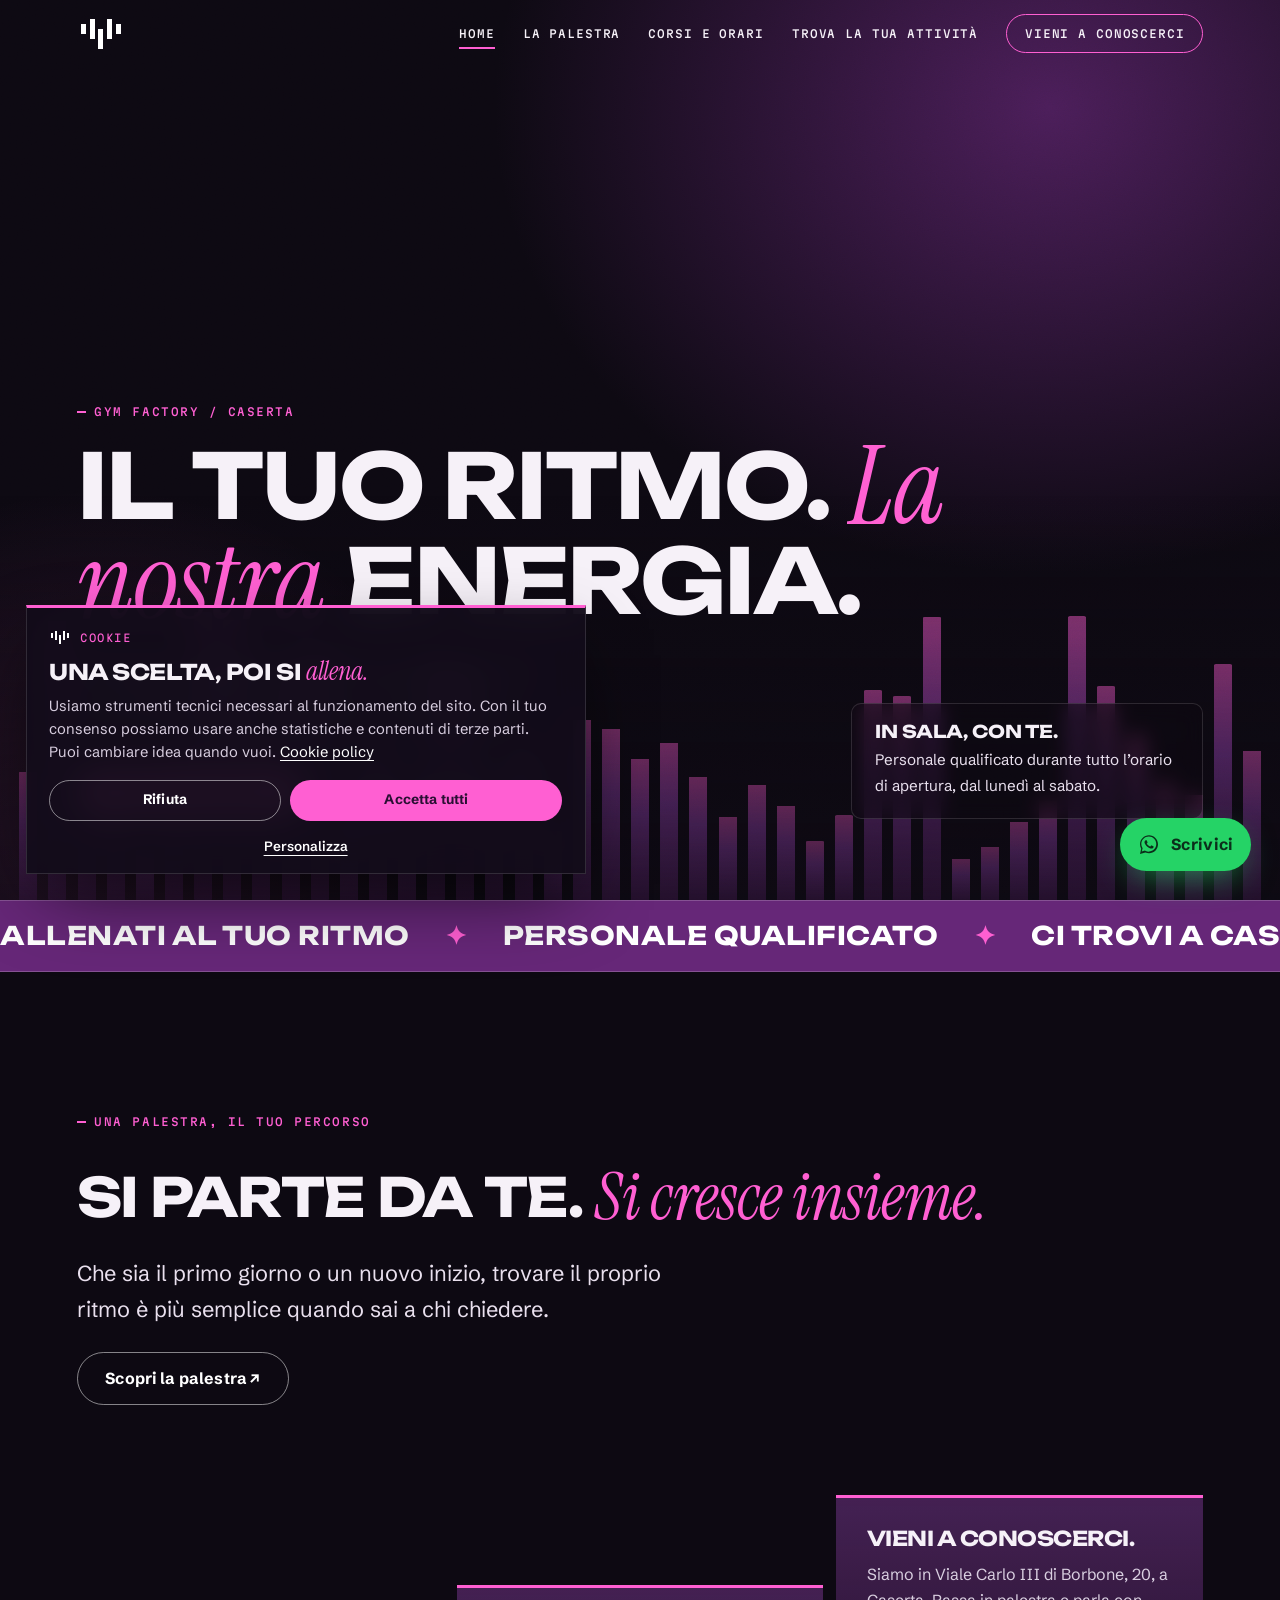
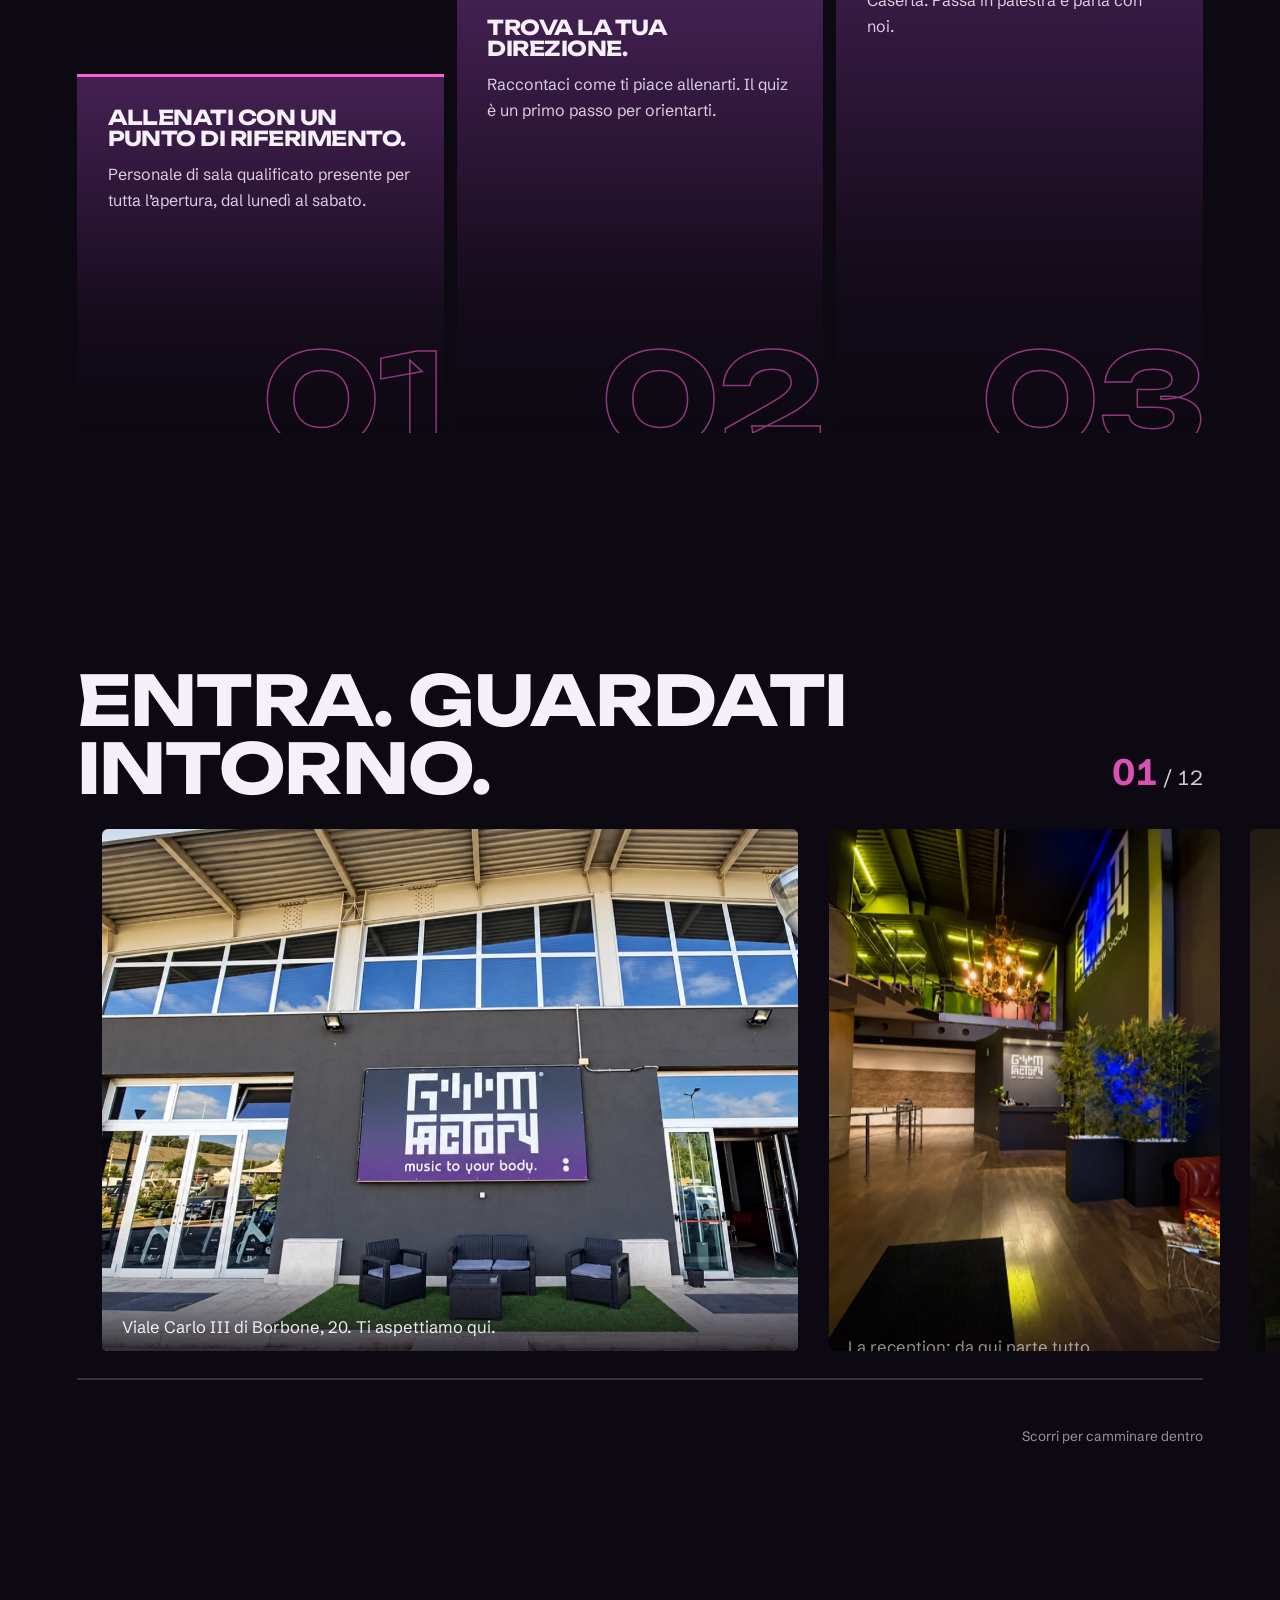
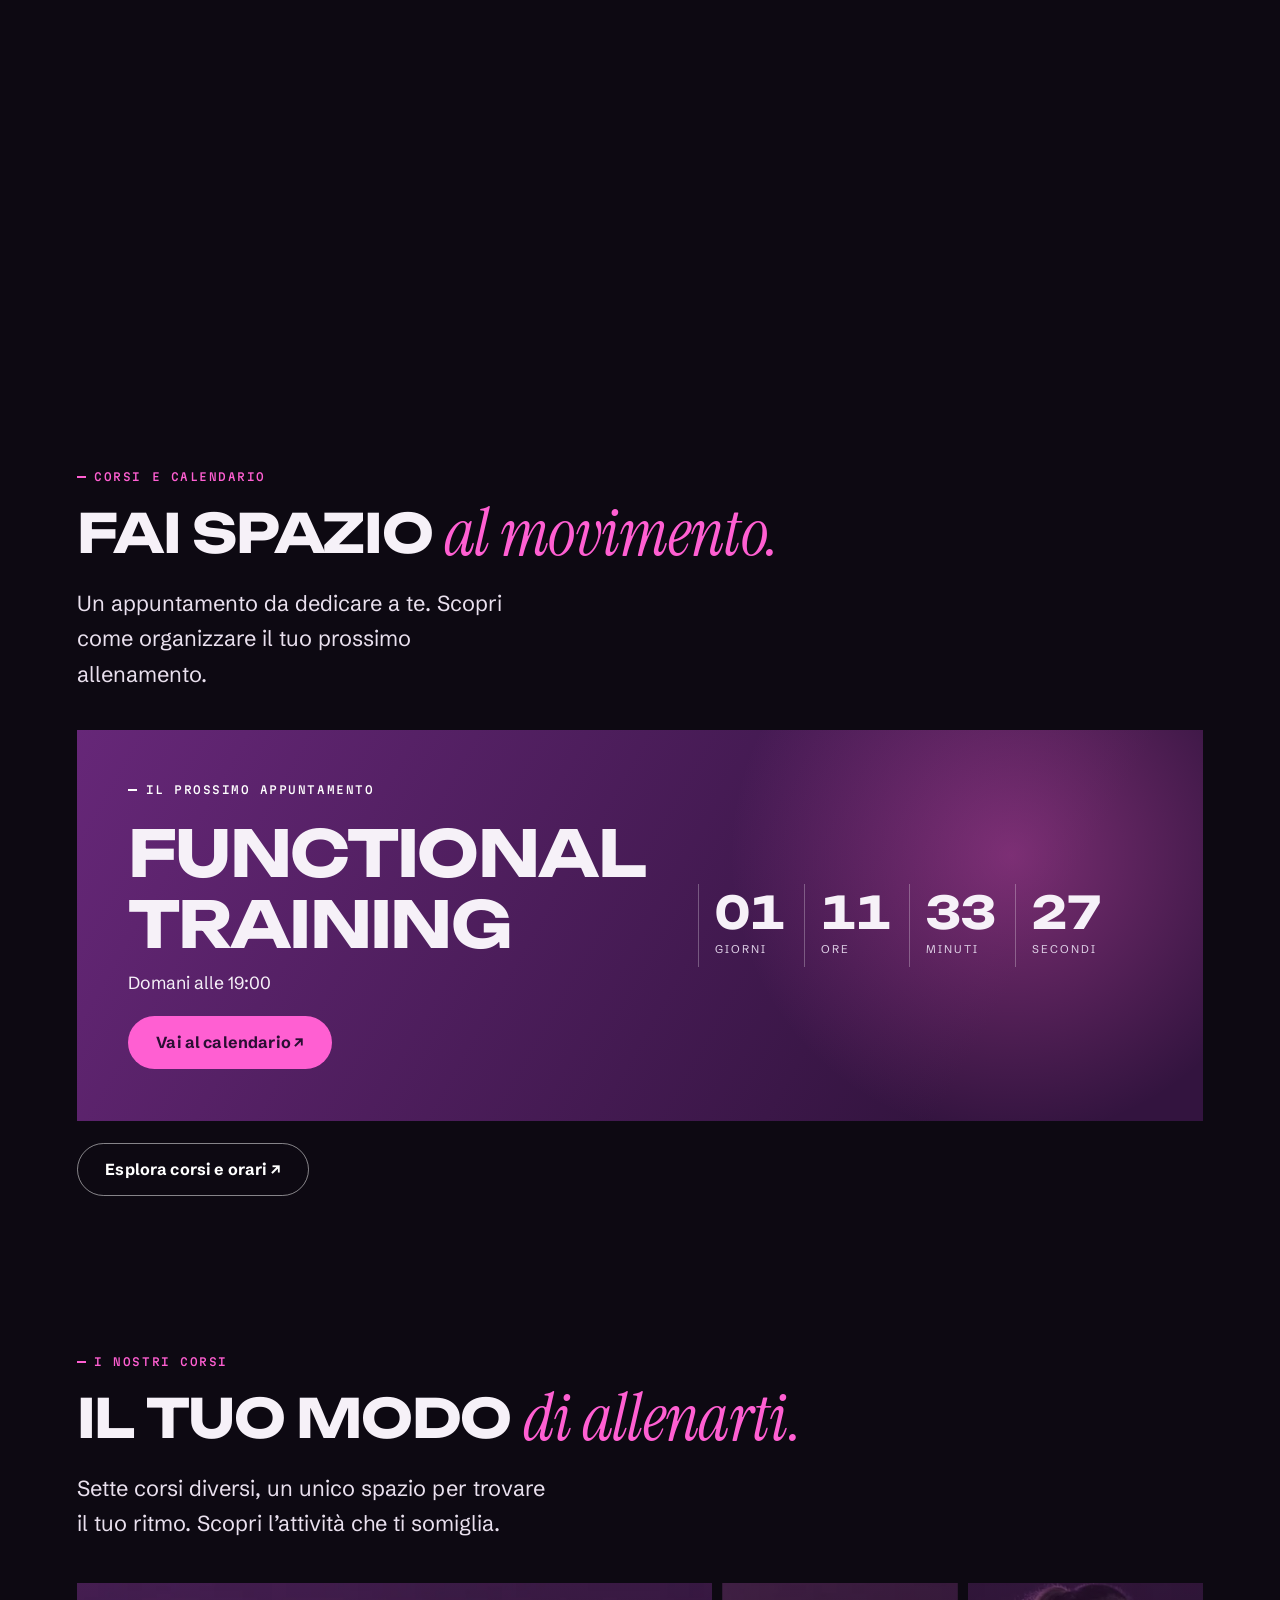
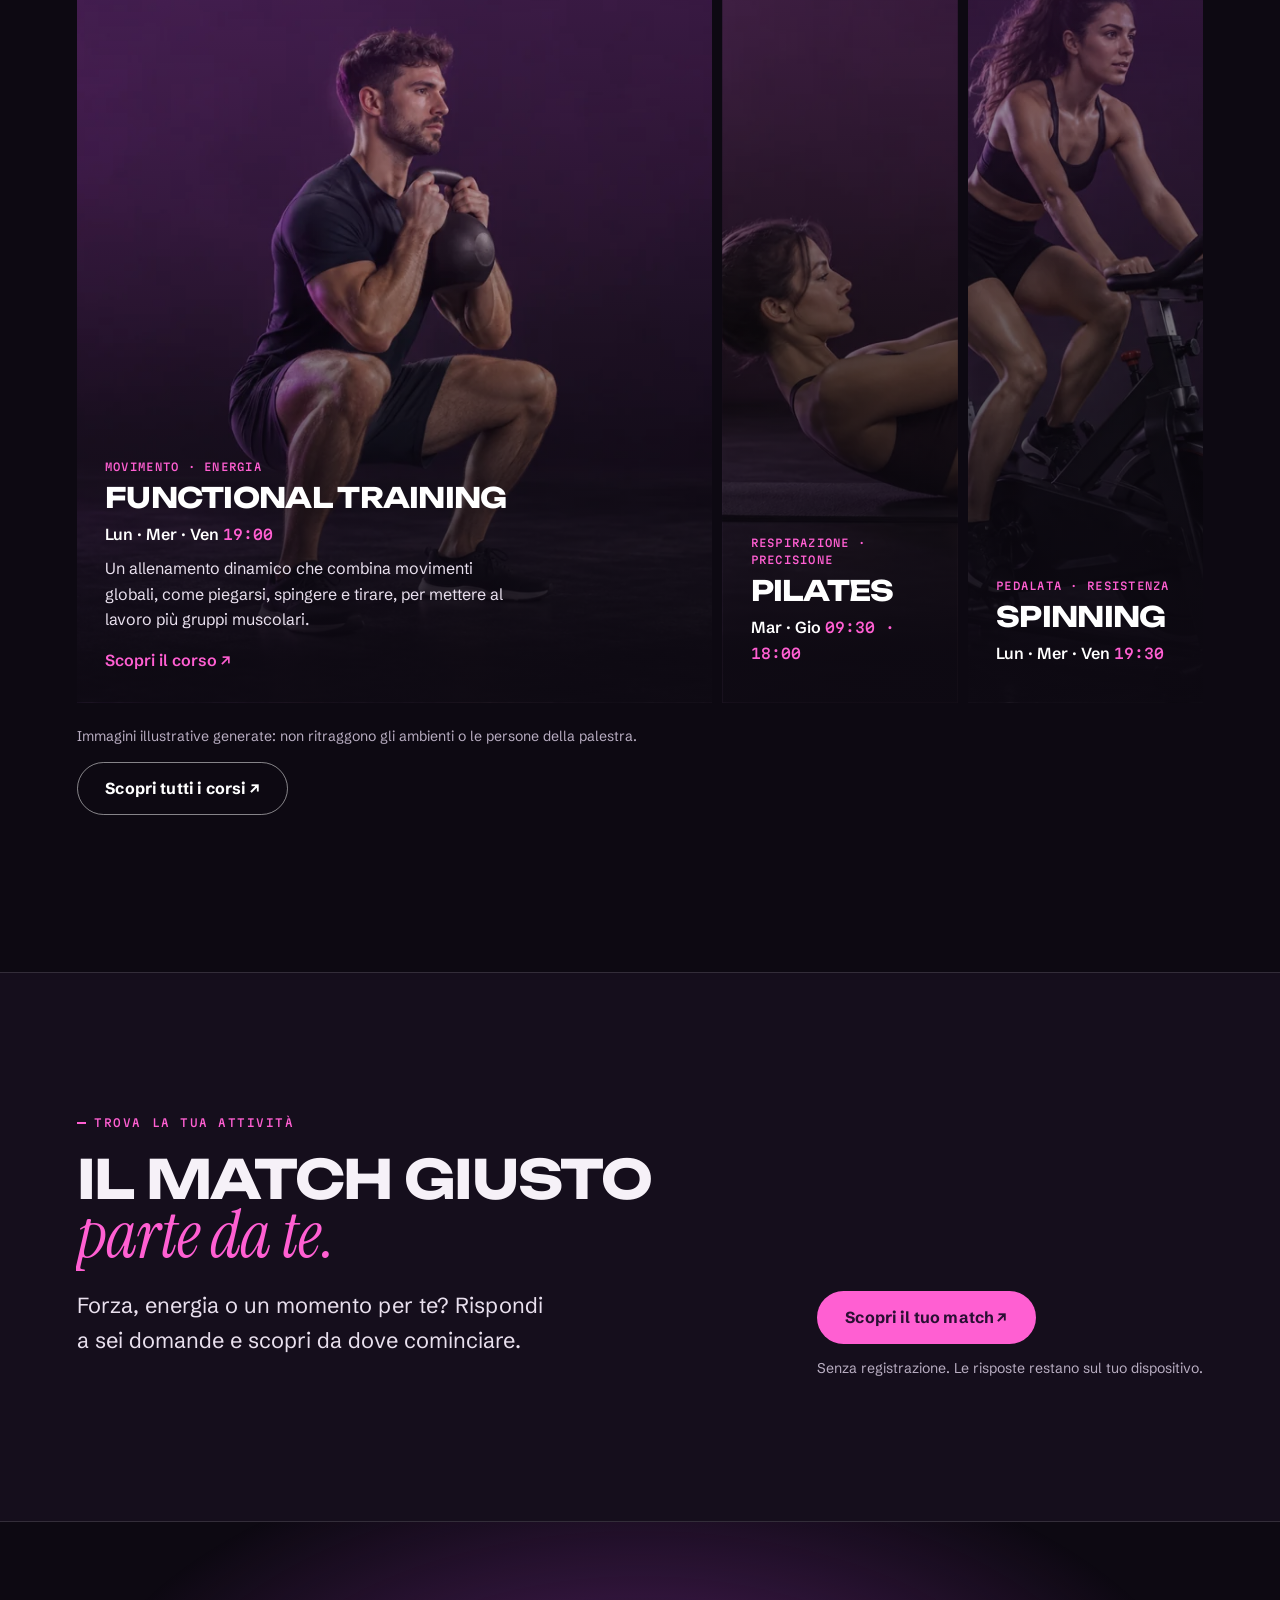
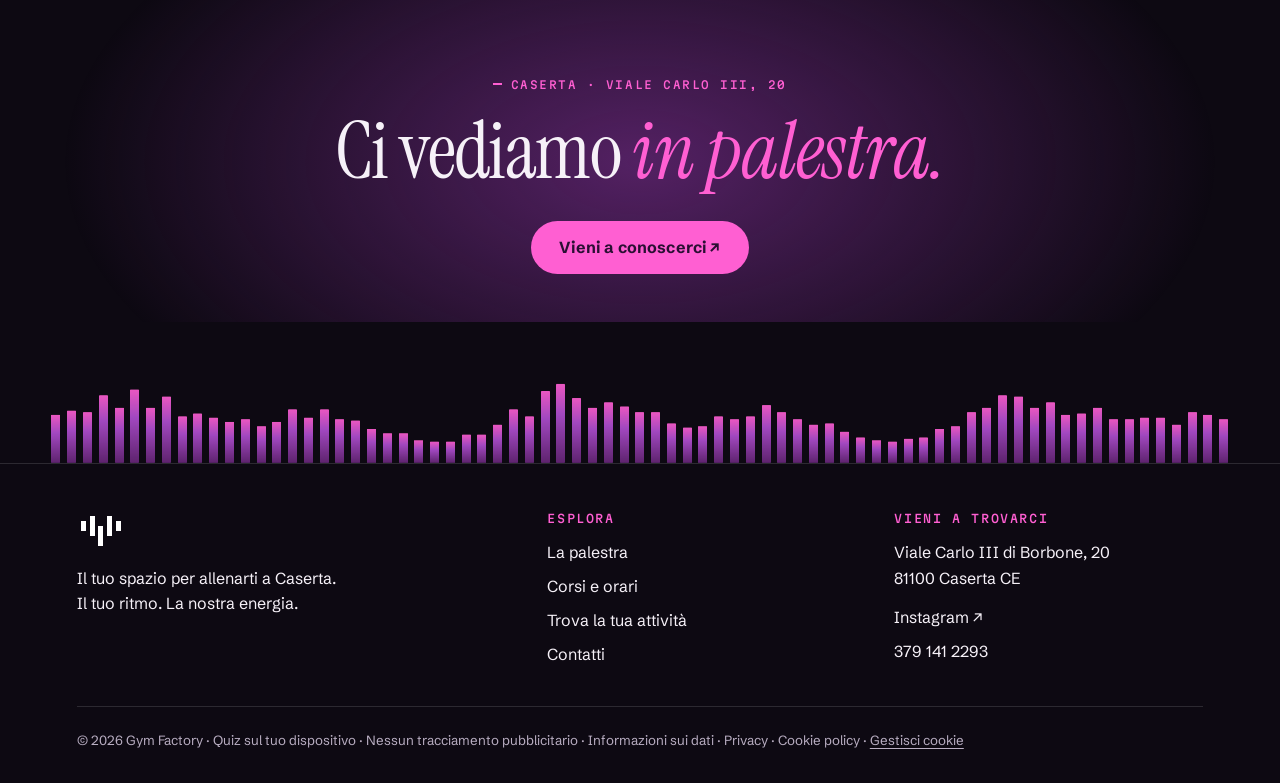
==== commit b5b10470: "Add files via upload" ====
--- a/index.html
+++ b/index.html
@@ -20,7 +20,7 @@
 <script>document.documentElement.classList.add('gfw-js')</script>
 <script>try{if(!sessionStorage.gfi&&!matchMedia('(prefers-reduced-motion: reduce)').matches){document.documentElement.classList.add('gf-intro')}}catch(e){}</script>
 <link rel="stylesheet" href="assets/css/gf.css">
-<link rel="stylesheet" href="gym-wow-v13.css">
+<link rel="stylesheet" href="gym-wow-v14.css">
 </head>
 <body>
 <a class="skip" href="#contenuto">Vai al contenuto</a>
@@ -61,7 +61,7 @@
   <div class="gfw-tour__sticky">
     <div class="gfw-tour__head">
       <h2 class="gfw-tour__title">Entra. Guardati intorno.</h2>
-      <div class="gfw-tour__count"><b data-cur>01</b> / <span data-tot>09</span></div>
+      <div class="gfw-tour__count"><b data-cur>01</b> / <span data-tot>12</span></div>
     </div>
     <div class="gfw-tour__track">
       <figure class="gfw-tour__item"><img src="foto-ingresso.webp" alt="L’ingresso di Gym Factory in Viale Carlo III di Borbone" loading="lazy"><figcaption>Viale Carlo III di Borbone, 20. Ti aspettiamo qui.</figcaption></figure>
@@ -71,6 +71,9 @@
       <figure class="gfw-tour__item"><img src="foto-gioconda.webp" alt="Due quadri con la Gioconda muscolosa accanto a un tapis roulant" loading="lazy"><figcaption>Anche la Gioconda si allena.</figcaption></figure>
       <figure class="gfw-tour__item"><img src="foto-bambu.webp" alt="Bambù e luce naturale nell’area d’ingresso, con la check room sullo sfondo" loading="lazy"><figcaption>Luce naturale, verde e la check room a due passi.</figcaption></figure>
       <figure class="gfw-tour__item"><img src="foto-sala.webp" alt="Sala con pavimento in parquet e grandi vetrate" loading="lazy"><figcaption>Spazio, parquet e grandi vetrate.</figcaption></figure>
+      <figure class="gfw-tour__item"><img src="foto-salapesi.webp" alt="La sala pesi con panche, macchinari e il grande murale sulla parete di fondo" loading="lazy"><figcaption>La sala pesi: spazio per ogni allenamento.</figcaption></figure>
+      <figure class="gfw-tour__item"><img src="foto-pesi.webp" alt="Rastrelliera con i dischi, macchinari e il murale con occhio e raggi dorati" loading="lazy"><figcaption>Pesi liberi, macchinari e un murale che non passa inosservato.</figcaption></figure>
+      <figure class="gfw-tour__item"><img src="foto-multipower.webp" alt="Particolare di un multipower con bilanciere e disco da 10 chili, con la parete verde e arancio sullo sfondo" loading="lazy"><figcaption>I dettagli che fanno la differenza.</figcaption></figure>
       <figure class="gfw-tour__item"><img src="foto-insegna.webp" alt="L’insegna Gym Factory con lo slogan «music to your body» e un pappagallo decorativo in primo piano" loading="lazy"><figcaption>Il nostro motto, con un ospite a sorpresa.</figcaption></figure>
       <figure class="gfw-tour__item"><img src="foto-music.webp" alt="Scritta «music to your body» sul muro, sotto un attrezzo a cavi" loading="lazy"><figcaption>Music to your body.</figcaption></figure>
     </div>
--- a/gym-wow-v14.css
+++ b/gym-wow-v14.css
@@ -0,0 +1,478 @@
+/* ==========================================================================
+   Gym Factory · gym-wow.css
+   Animazioni + componenti per le foto reali. Nessuna dipendenza.
+   Eredita font e colori del sito; usa solo variabili --gfw-* qui sotto.
+   ========================================================================== */
+:root{
+  --gfw-violet:#662778;
+  --gfw-violet-hi:#b04fd1;
+  --gfw-pink:#ff5fd2;
+  --gfw-ink:#0d0912;
+  --gfw-paper:#f6f1f8;
+  --gfw-ease:cubic-bezier(.2,.8,.2,1);
+  --gfw-ease-in:cubic-bezier(.6,0,.9,.4);
+}
+
+/* ---------- 0. Protezione anti-flash (il JS toglie il velo) ---------- */
+.gfw-js:not(.gfw-ready) main :is(h1,h2){visibility:hidden}
+
+/* ---------- 1. Transizione tra pagine (Chrome/Edge/Safari recenti) ---------- */
+@view-transition{navigation:auto}
+::view-transition-old(root){animation:gfw-page-out .38s var(--gfw-ease-in) both}
+::view-transition-new(root){animation:gfw-page-in .7s var(--gfw-ease) both}
+@keyframes gfw-page-out{to{opacity:.0;transform:scale(.985);filter:blur(6px)}}
+@keyframes gfw-page-in{from{clip-path:inset(0 0 100% 0)}to{clip-path:inset(0 0 0 0)}}
+
+/* ---------- 2. Barra di avanzamento + riflettore che segue il mouse ---------- */
+.gfw-progress{position:fixed;inset:0 0 auto 0;height:3px;z-index:9999;pointer-events:none;
+  background:linear-gradient(90deg,var(--gfw-violet),var(--gfw-pink));
+  transform-origin:0 50%;transform:scaleX(var(--p,0));box-shadow:0 0 14px var(--gfw-violet-hi)}
+.gfw-spot{position:fixed;inset:0;z-index:2;pointer-events:none;opacity:0;transition:opacity .6s;
+  background:radial-gradient(520px circle at var(--sx,50%) var(--sy,50%),rgba(176,79,209,.13),transparent 62%)}
+.gfw-spot.is-on{opacity:1}
+
+/* ---------- 3. Titoli: parola per parola, da una maschera ---------- */
+.gfw-split .gfw-w{display:inline-block;overflow:hidden;vertical-align:top;padding:.04em .02em .16em;margin:-.04em -.02em -.16em}
+.gfw-split .gfw-w>span{display:inline-block;transform:translateY(112%) rotate(5deg);transform-origin:0 100%;
+  transition:transform 1s var(--gfw-ease) calc(var(--i,0)*70ms + var(--d,0ms))}
+.gfw-split.is-in .gfw-w>span{transform:none}
+
+/* ---------- 4. Immagini: sipario + zoom che si assesta ---------- */
+.gfw-img{clip-path:inset(0 0 100% 0);transform:scale(1.14);
+  transition:clip-path 1.2s var(--gfw-ease),transform 1.6s var(--gfw-ease)}
+.gfw-img.is-in{clip-path:inset(0 0 0 0);transform:scale(1)}
+img[data-gfw-parallax]{will-change:transform;transform-origin:50% 40%}
+
+/* ---------- 5. Card: inclinazione 3D + riflesso di luce ---------- */
+.gfw-tilt{transform-style:preserve-3d;transition:transform .5s var(--gfw-ease),box-shadow .5s;will-change:transform;position:relative}
+.gfw-tilt.is-hover{transition:transform .08s linear,box-shadow .5s;box-shadow:0 30px 60px -28px rgba(102,39,120,.55)}
+.gfw-tilt::after{content:"";position:absolute;inset:0;border-radius:inherit;pointer-events:none;opacity:0;transition:opacity .4s;
+  background:radial-gradient(380px circle at var(--gx,50%) var(--gy,50%),rgba(255,255,255,.22),transparent 55%);mix-blend-mode:overlay}
+.gfw-tilt.is-hover::after{opacity:1}
+.gfw-magnetic{will-change:transform;transition:transform .45s var(--gfw-ease)}
+.gfw-magnetic.is-hover{transition:transform .12s linear}
+
+/* ---------- 6. Equalizzatore: la firma del brand (music to your body) ---------- */
+.gfw-eq{--amp:0;display:flex;align-items:flex-end;justify-content:center;gap:clamp(3px,.5vw,7px);
+  height:clamp(70px,11vw,150px);padding:0 4vw;overflow:hidden;pointer-events:none}
+.gfw-eq i{flex:1 1 0;max-width:16px;height:100%;border-radius:1px;transform-origin:50% 100%;
+  background:linear-gradient(to top,var(--gfw-violet) 0%,var(--gfw-violet-hi) 62%,var(--gfw-pink) 100%);
+  transform:scaleY(var(--lo,.12));
+  animation:gfw-bar var(--t,1.4s) ease-in-out var(--dl,0s) infinite;opacity:.92}
+@keyframes gfw-bar{
+  0%,100%{transform:scaleY(var(--lo,.12))}
+  50%{transform:scaleY(calc(var(--h,.6) * (.55 + var(--amp,0) * .45)))}
+}
+
+/* ---------- 7. Scritta che scorre ---------- */
+.gfw-marquee{display:flex;overflow:hidden;white-space:nowrap;user-select:none}
+.gfw-marquee__row{display:flex;flex:none;gap:2.2rem;padding-right:2.2rem;animation:gfw-marq 28s linear infinite}
+.gfw-marquee:hover .gfw-marquee__row{animation-play-state:paused}
+@keyframes gfw-marq{to{transform:translateX(-100%)}}
+
+/* ---------- 8. TOUR: scorrimento orizzontale agganciato ---------- */
+.gfw-tour{position:relative;background:var(--gfw-ink);color:var(--gfw-paper);--gfw-h:300vh}
+.gfw-tour__sticky{position:sticky;top:0;height:100vh;height:100svh;overflow:hidden;display:flex;flex-direction:column;justify-content:center;gap:clamp(1rem,3vh,2.2rem)}
+.gfw-tour__head{padding:0 clamp(1.2rem,6vw,5rem);display:flex;justify-content:space-between;align-items:flex-end;gap:2rem;position:relative;z-index:3}
+.gfw-tour__title{font-size:clamp(2rem,5.4vw,4.6rem);line-height:.98;margin:0;letter-spacing:-.02em;max-width:14ch}
+.gfw-tour__count{font-variant-numeric:tabular-nums;font-size:clamp(1rem,1.6vw,1.3rem);opacity:.85;white-space:nowrap}
+.gfw-tour__count b{font-size:1.8em;font-weight:700;color:var(--gfw-pink)}
+.gfw-tour__track{display:flex;gap:clamp(1rem,2.4vw,2.4rem);padding:0 clamp(1.2rem,8vw,7rem);width:max-content;will-change:transform}
+.gfw-tour__item{margin:0;position:relative;flex:none;height:clamp(300px,58vh,640px);aspect-ratio:var(--ar,4/5);border-radius:6px;overflow:hidden;cursor:zoom-in;
+  background:#1b1322;opacity:var(--o,1);transition:opacity .3s}
+.gfw-tour__item img{width:112%;max-width:none;height:100%;object-fit:cover;display:block;transform:translateX(var(--ix,0%)) scale(var(--sc,1));will-change:transform}
+.gfw-tour__item figcaption{position:absolute;left:0;right:0;bottom:0;padding:3.2rem 1.2rem 1.1rem;font-size:clamp(.95rem,1.3vw,1.1rem);line-height:1.25;
+  background:linear-gradient(to top,rgba(10,6,14,.88),transparent);transform:translateY(calc((1 - var(--f,1)) * 70%));opacity:var(--f,1)}
+.gfw-tour__bar{margin:0 clamp(1.2rem,6vw,5rem);height:2px;background:rgba(255,255,255,.16);position:relative;z-index:3}
+.gfw-tour__bar i{position:absolute;inset:0;background:linear-gradient(90deg,var(--gfw-violet-hi),var(--gfw-pink));transform-origin:0 50%;transform:scaleX(var(--tp,0))}
+.gfw-tour__hint{position:absolute;right:clamp(1.2rem,6vw,5rem);bottom:calc(clamp(1rem,3vh,2.2rem) - .1rem);font-size:.85rem;opacity:.6;transition:opacity .4s}
+.gfw-tour.is-moving .gfw-tour__hint{opacity:0}
+
+/* ---------- 9. BENTO: griglia di foto per "La palestra" ---------- */
+.gfw-bento{display:grid;gap:clamp(.6rem,1.4vw,1.2rem);padding:clamp(1.2rem,6vw,5rem);
+  grid-template-columns:repeat(12,1fr);grid-auto-rows:clamp(110px,15vw,210px)}
+.gfw-bento figure{margin:0;position:relative;overflow:hidden;border-radius:6px;cursor:zoom-in;background:#1b1322}
+.gfw-bento img{width:100%;height:100%;object-fit:cover;display:block;transition:transform 1.4s var(--gfw-ease),filter .6s}
+.gfw-bento figure:hover img{transform:scale(1.07)}
+.gfw-bento figcaption{position:absolute;inset:auto 0 0 0;padding:2.4rem 1rem .9rem;color:#fff;font-size:clamp(.9rem,1.2vw,1.05rem);
+  background:linear-gradient(to top,rgba(10,6,14,.85),transparent);transform:translateY(60%);opacity:0;transition:transform .6s var(--gfw-ease),opacity .5s}
+.gfw-bento figure:hover figcaption,.gfw-bento figure:focus-visible figcaption{transform:none;opacity:1}
+.gfw-bento .b1{grid-column:1/8;grid-row:1/4}
+.gfw-bento .b2{grid-column:8/13;grid-row:1/3}
+.gfw-bento .b3{grid-column:8/13;grid-row:3/5}
+.gfw-bento .b4{grid-column:1/5;grid-row:4/7}
+.gfw-bento .b5{grid-column:5/8;grid-row:4/7}
+.gfw-bento .b6{grid-column:8/13;grid-row:5/7}
+@media (max-width:760px){
+  .gfw-bento{grid-template-columns:1fr 1fr;grid-auto-rows:42vw}
+  .gfw-bento figure{grid-column:auto!important;grid-row:auto!important}
+  .gfw-bento .b1{grid-column:1/3!important;grid-row:span 2!important}
+  .gfw-bento figcaption{transform:none;opacity:1}
+}
+
+/* ---------- 10. FACCIATA: l'ingresso si apre a cerchio ---------- */
+.gfw-facade{position:relative;overflow:hidden;background:var(--gfw-ink);color:var(--gfw-paper)}
+.gfw-facade__media{position:relative;clip-path:circle(0% at 56% 62%);transition:clip-path 1.8s var(--gfw-ease)}
+.gfw-facade.is-in .gfw-facade__media{clip-path:circle(150% at 56% 62%)}
+.gfw-facade__media img{display:block;width:100%;height:auto;max-height:86vh;object-fit:cover;transform:scale(1.12);transition:transform 2.6s var(--gfw-ease)}
+.gfw-facade.is-in .gfw-facade__media img{transform:scale(1)}
+.gfw-pin{position:absolute;left:56%;top:61%;width:0;height:0;pointer-events:none}
+.gfw-pin::before,.gfw-pin::after{content:"";position:absolute;left:-26px;top:-26px;width:52px;height:52px;border-radius:50%;border:2px solid var(--gfw-pink);
+  animation:gfw-ping 2.6s var(--gfw-ease) infinite;opacity:0}
+.gfw-pin::after{animation-delay:1.3s}
+.gfw-pin span{position:absolute;left:-7px;top:-7px;width:14px;height:14px;border-radius:50%;background:var(--gfw-pink);box-shadow:0 0 18px var(--gfw-pink)}
+@keyframes gfw-ping{0%{transform:scale(.3);opacity:.9}100%{transform:scale(2.2);opacity:0}}
+.gfw-pin em{position:absolute;left:26px;top:-14px;white-space:nowrap;font-style:normal;font-size:clamp(.8rem,1.3vw,1rem);padding:.35rem .7rem;border-radius:99px;
+  background:rgba(13,9,18,.82);backdrop-filter:blur(6px);border:1px solid rgba(255,95,210,.5)}
+.gfw-facade__copy{padding:clamp(1.4rem,5vw,4rem);display:grid;gap:.6rem;max-width:62ch}
+
+/* ---------- 11. Lightbox ---------- */
+.gfw-lb{border:0;padding:0;background:transparent;max-width:100vw;max-height:100vh;width:100vw;height:100vh;color:#fff;overflow:hidden}
+.gfw-lb::backdrop{background:rgba(9,5,13,.92);backdrop-filter:blur(10px)}
+.gfw-lb__in{width:100%;height:100%;display:grid;place-items:center;align-content:center;gap:1rem;padding:3vh 3vw;cursor:zoom-out}
+.gfw-lb img{max-width:94vw;max-height:80vh;border-radius:6px;box-shadow:0 40px 120px -20px #000}
+.gfw-lb p{margin:0;font-size:1.05rem;text-align:center;max-width:60ch}
+.gfw-lb button{position:absolute;top:1.2rem;right:1.4rem;border:1px solid rgba(255,255,255,.4);background:rgba(0,0,0,.35);color:#fff;border-radius:99px;padding:.55rem 1rem;font:inherit;cursor:pointer}
+.gfw-lb button:focus-visible,.gfw-tour__item:focus-visible,.gfw-bento figure:focus-visible{outline:2px solid var(--gfw-pink);outline-offset:3px}
+
+/* ---------- Accessibilità: niente movimento se non lo vuoi ---------- */
+@media (prefers-reduced-motion:reduce){
+  @view-transition{navigation:none}
+  .gfw-split .gfw-w>span,.gfw-img,.gfw-facade__media,.gfw-facade__media img{transition:none!important;transform:none!important;clip-path:none!important}
+  .gfw-eq i,.gfw-marquee__row,.gfw-pin::before,.gfw-pin::after{animation:none!important}
+  .gfw-eq i{transform:scaleY(.5)}
+  .gfw-tour{--gfw-h:auto}
+  .gfw-tour__sticky{position:static;height:auto;padding:4rem 0}
+  .gfw-tour__track{overflow-x:auto;width:auto;scroll-snap-type:x mandatory}
+  .gfw-tour__item{scroll-snap-align:center}
+}
+
+/* ==========================================================================
+   GFX · nuovo linguaggio visivo: niente card, niente caselle.
+   Pannelli che si aprono, righe tipografiche, calendario a linee.
+   ========================================================================== */
+
+/* equalizzatore mosso dal JS (iPhone incluso): niente animazione CSS */
+.gfw-eq.is-js i{animation:none;will-change:transform}
+
+/* ---------- Corsi: pannelli a tutta altezza che si aprono ---------- */
+.gfx-panels{display:flex;gap:clamp(.4rem,.8vw,.8rem);height:clamp(540px,80vh,780px);margin-top:2.6rem}
+.gfx-panel{position:relative;flex:1 1 0;min-width:0;overflow:hidden;isolation:isolate;display:flex;align-items:flex-end;background:var(--ink3);color:#fff;
+  transition:flex-grow .9s var(--gfw-ease),clip-path 1.1s var(--gfw-ease) calc(var(--i,0)*130ms)}
+.gfw-js .gfx-panels:not(.is-in) .gfx-panel{clip-path:inset(100% 0 0 0)}
+.gfw-js .gfx-panels.is-in .gfx-panel{clip-path:inset(0 0 0 0)}
+/* rete di sicurezza: se per qualsiasi motivo lo script non li rivela, dopo 3 secondi compaiono comunque */
+@keyframes gfx-show{to{clip-path:inset(0 0 0 0)}}
+.gfw-js .gfx-panel{animation:gfx-show .01s 3s both}
+.gfx-panel>img{position:absolute;inset:0;width:100%;height:100%;max-width:none;object-fit:cover;z-index:-2;
+  transform:scale(1.08);filter:saturate(.75) brightness(.72);transition:transform 1.8s var(--gfw-ease),filter .9s}
+.gfx-panel::after{content:"";position:absolute;inset:0;z-index:-1;
+  background:linear-gradient(to top,rgba(13,9,18,.96) 6%,rgba(13,9,18,.38) 52%,rgba(102,39,120,.28));transition:opacity .8s}
+.gfx-panel__n{position:absolute;top:.4rem;left:1rem;font-family:var(--f-display);font-weight:800;font-size:clamp(4.2rem,8.5vw,8rem);line-height:1;
+  color:transparent;-webkit-text-stroke:1.5px rgba(255,255,255,.85);transition:-webkit-text-stroke-color .6s,transform .9s var(--gfw-ease)}
+.gfx-panel__txt{width:100%;padding:clamp(1.1rem,2.2vw,2rem);display:grid;gap:.5rem;transition:opacity .6s}
+.gfx-panel h3{font-size:clamp(2rem,3.4vw,3.2rem)}
+.gfx-panel .gf-hours{margin:0}
+.gfx-panel__more{display:grid;gap:.9rem;max-height:0;opacity:0;overflow:hidden;transition:max-height .9s var(--gfw-ease),opacity .6s}
+.gfx-panel__more p{margin:0;color:#e9e0ee;max-width:42ch}
+.gfx-panel__more .gf-link{justify-self:start}
+@media (min-width:901px) and (hover:hover){
+  .gfx-panels:not(:hover):not(:focus-within) .gfx-panel:first-child,
+  .gfx-panel:hover,.gfx-panel:focus-within{flex-grow:2.7}
+  .gfx-panels:not(:hover):not(:focus-within) .gfx-panel:first-child>img,
+  .gfx-panel:hover>img,.gfx-panel:focus-within>img{transform:scale(1);filter:none}
+  .gfx-panels:not(:hover):not(:focus-within) .gfx-panel:first-child .gfx-panel__more,
+  .gfx-panel:hover .gfx-panel__more,.gfx-panel:focus-within .gfx-panel__more{max-height:18rem;opacity:1;transition-delay:.2s}
+  .gfx-panels:not(:hover):not(:focus-within) .gfx-panel:first-child .gfx-panel__n,
+  .gfx-panel:hover .gfx-panel__n,.gfx-panel:focus-within .gfx-panel__n{-webkit-text-stroke-color:var(--gfw-pink);transform:translateY(.3rem)}
+  .gfx-panels:hover .gfx-panel:not(:hover) .gfx-panel__txt{opacity:.6}
+}
+@media (max-width:900px),(hover:none){
+  .gfx-panels{flex-direction:column;height:auto}
+  .gfx-panel{flex:none;min-height:min(76svh,540px)}
+  .gfx-panel>img{filter:none}
+  .gfx-panel__more{max-height:none;opacity:1}
+}
+
+/* ---------- Contatti: righe giganti cliccabili ---------- */
+.gfx-lines{margin-top:2.4rem;border-top:1px solid var(--line)}
+.gfx-line{position:relative;display:grid;grid-template-columns:minmax(7.5rem,13rem) 1fr auto;align-items:center;gap:.5rem clamp(1rem,3vw,3rem);
+  padding:clamp(1.4rem,3vw,2.4rem) clamp(.6rem,1.6vw,1.2rem);border-bottom:1px solid var(--line);color:inherit;text-decoration:none;overflow:hidden;isolation:isolate}
+.gfx-line::before{content:"";position:absolute;inset:0;z-index:-1;background:var(--gfw-pink);transform:scaleY(0);transform-origin:50% 100%;transition:transform .6s var(--gfw-ease)}
+a.gfx-line:hover::before,a.gfx-line:focus-visible::before{transform:scaleY(1)}
+a.gfx-line:hover,a.gfx-line:focus-visible{color:#2a0f33}
+.gfx-line__k{font-size:.8rem;letter-spacing:.2em;text-transform:uppercase;font-weight:600;color:var(--gfw-pink);transition:color .4s}
+a.gfx-line:hover .gfx-line__k{color:#2a0f33}
+.gfx-line__body{display:grid;gap:.4rem}
+.gfx-line__v{font-family:var(--f-display);font-weight:800;text-transform:uppercase;line-height:.95;font-size:clamp(2rem,5.6vw,4.8rem);transition:transform .6s var(--gfw-ease)}
+a.gfx-line:hover .gfx-line__v{transform:translateX(.6rem)}
+.gfx-line__s{font-size:1rem;color:var(--mute);transition:color .4s}
+a.gfx-line:hover .gfx-line__s{color:#4a1d58}
+.gfx-line__go{font-style:normal;font-size:clamp(1.8rem,3.4vw,3rem);line-height:1;transition:transform .6s var(--gfw-ease)}
+a.gfx-line:hover .gfx-line__go{transform:translate(.4rem,-.4rem)}
+@media (max-width:760px){.gfx-line{grid-template-columns:1fr auto}.gfx-line__k{grid-column:1/-1}}
+
+/* ---------- Calendario: giorni come righe, orari come tag ---------- */
+.gf-cal{display:block;border-top:1px solid var(--line)}
+.gf-day{display:flex;flex-wrap:wrap;align-items:center;gap:.5rem .6rem;min-height:0;background:none;border:0;border-bottom:1px solid var(--line);border-radius:0;padding:clamp(1rem,2vw,1.5rem) .4rem}
+.gf-day h3{flex:0 0 clamp(8rem,16vw,13rem);font-size:clamp(1.8rem,3.4vw,3rem);margin:0}
+.gf-day p{flex:1 1 14rem;margin:0}
+.gf-day.is-today{box-shadow:none;border-bottom-color:var(--gfw-pink)}
+.gf-day.is-today h3{color:var(--gfw-pink)}
+.gf-slot{display:inline-flex;align-items:baseline;gap:.6rem;margin:0;padding:.5rem 1.1rem;border:1px solid var(--line);border-radius:99px;background:none}
+.gf-slot:hover{background:rgba(255,95,210,.18);border-color:var(--gfw-pink)}
+.gf-slot.is-next{background:var(--gfw-pink);border-color:var(--gfw-pink)}
+@media (max-width:700px){.gf-day h3{flex-basis:100%}}
+
+/* ---------- Quiz: opzioni come righe grandi ---------- */
+.gf-quiz{background:none;border:0;border-radius:0;border-top:1px solid var(--line);padding:clamp(1.4rem,4vw,3rem) 0 0}
+.gf-opts{grid-template-columns:1fr;gap:0;border-top:1px solid var(--line)}
+.gf-opt{position:relative;display:block;width:100%;background:none;border:0;border-bottom:1px solid var(--line);border-radius:0;padding:1.3rem 3rem 1.3rem .4rem;
+  font-family:var(--f-display);font-weight:800;text-transform:uppercase;font-size:clamp(1.5rem,3.2vw,2.4rem);line-height:1.05;
+  transition:padding .5s var(--gfw-ease),color .3s}
+.gf-opt::after{content:"→";position:absolute;right:.6rem;top:50%;transform:translate(-12px,-50%);opacity:0;color:var(--gfw-pink);transition:opacity .4s,transform .5s var(--gfw-ease)}
+.gf-opt:hover{transform:none;color:var(--gfw-pink);padding-left:1.4rem;border-color:var(--line)}
+.gf-opt:hover::after,.gf-opt.is-picked::after{opacity:1;transform:translate(0,-50%)}
+.gf-opt.is-picked{background:none;color:var(--gfw-pink);border-color:var(--gfw-pink);padding-left:1.4rem}
+.gf-opt small{font-family:var(--f-body);font-weight:400;text-transform:none;font-size:.98rem;color:var(--paper);opacity:.75;margin-top:.35rem}
+
+/* ---------- Dettagli: meno scatole, più linee ---------- */
+.gf-next,.gf-presence{border-radius:0}
+.gf-next__digits div{background:none;border:0;border-left:1px solid rgba(255,255,255,.28);border-radius:0;padding:.4rem .4rem .4rem 1rem;text-align:left}
+.gf-map{border:0;border-radius:0;background:none;padding:1.4rem 0 0;border-top:1px solid var(--line)}
+.gf-points li{transition:padding .6s var(--gfw-ease)}
+.gf-points li:hover{padding-left:.9rem}
+.gf-points .n{transition:color .4s}
+.gf-points li:hover .n{color:var(--gfw-pink)}
+
+@media (prefers-reduced-motion:reduce){
+  .gfw-js .gfx-panel{clip-path:none!important;animation:none!important}
+  .gfx-panel,.gfx-panel>img,.gfx-panel__more,.gfx-line::before{transition:none!important}
+}
+
+/* ---------- HERO senza foto: l'equalizzatore è il protagonista ---------- */
+.hero--eq{background:
+  radial-gradient(62vw 52vw at 82% 12%,rgba(102,39,120,.7),transparent 70%),
+  radial-gradient(42vw 42vw at 8% 96%,rgba(255,95,210,.16),transparent 70%),var(--ink)}
+.hero--eq::after{background:linear-gradient(to top,rgba(13,9,18,.55) 0%,transparent 45%)}
+.hero__eq{position:absolute;inset:auto 0 0 0;height:74%;z-index:-2;display:flex;align-items:flex-end;opacity:.62;pointer-events:none;
+  -webkit-mask-image:linear-gradient(to top,#000 40%,transparent 100%);mask-image:linear-gradient(to top,#000 40%,transparent 100%)}
+.gfw-eq--hero{width:100%;height:100%;gap:clamp(4px,.9vw,14px);padding:0 1.5vw}
+.gfw-eq--hero i{max-width:40px;border-radius:2px}
+
+/* ---------- Pulsante WhatsApp ---------- */
+.gfx-wa{position:fixed;right:clamp(.9rem,2.4vw,1.8rem);bottom:clamp(.9rem,2.4vw,1.8rem);z-index:90;display:inline-flex;align-items:center;gap:.6rem;
+  background:#25d366;color:#0b2e1a;border-radius:99px;padding:.85rem 1.1rem;font-weight:700;text-decoration:none;letter-spacing:.02em;
+  box-shadow:0 12px 34px -10px rgba(37,211,102,.65);transition:transform .4s var(--gfw-ease),box-shadow .4s}
+.gfx-wa:hover{transform:translateY(-3px) scale(1.03)}
+.gfx-wa svg{width:1.5rem;height:1.5rem;flex:none}
+@media (max-width:600px){.gfx-wa span{display:none}.gfx-wa{padding:.9rem}}
+
+/* ---------- Foto orizzontale (Pilates): riempie tutto il pannello, inquadrata sul viso e sul busto ---------- */
+.gfx-panel--left>img{object-position:12% 50%}
+.gf-row__img.is-left .gf-zoom img{object-position:12% 50%}
+
+/* ---------- Trattino dell'etichetta più corto ---------- */
+.gf-eyebrow{gap:.55rem}
+.gf-eyebrow::before{width:.55rem}
+
+/* ---------- "Si parte da te": gradini che salgono come le barre dell'equalizzatore ---------- */
+.gfx-path__head{display:grid;gap:1.2rem;justify-items:start;max-width:64rem}
+.gfx-path__head .gf-lead{margin:.6rem 0 .4rem;max-width:46ch}
+.gfx-steps{list-style:none;margin:clamp(3rem,7vw,6rem) 0 0;padding:0;display:grid;grid-template-columns:repeat(3,1fr);align-items:end;gap:clamp(.5rem,1vw,1rem)}
+.gfx-step{position:relative;isolation:isolate;overflow:hidden;display:grid;align-content:start;gap:.8rem;
+  padding:clamp(1.4rem,2.4vw,2.2rem);border-top:3px solid var(--gfw-pink);
+  background:linear-gradient(to bottom,rgba(176,79,209,.34),rgba(102,39,120,.08) 70%,transparent);
+  transition:opacity .9s var(--gfw-ease) calc(var(--i,0)*140ms),transform .9s var(--gfw-ease) calc(var(--i,0)*140ms),translate .6s var(--gfw-ease),background .6s}
+.gfx-step:nth-child(1){min-height:clamp(20rem,28vw,26rem)}
+.gfx-step:nth-child(2){min-height:clamp(25rem,35vw,32rem)}
+.gfx-step:nth-child(3){min-height:clamp(30rem,42vw,38rem)}
+.gfx-step h3{font-size:clamp(1.7rem,2.7vw,2.7rem);line-height:1}
+.gfx-step p{margin:0;color:#d9cfe0;max-width:34ch}
+.gfx-step__n{position:absolute;right:-.02em;bottom:-.14em;z-index:-1;font-family:var(--f-display);font-weight:800;font-size:clamp(9rem,17vw,16rem);line-height:.8;
+  color:transparent;-webkit-text-stroke:1.5px rgba(255,95,210,.55);transition:color .6s,-webkit-text-stroke-color .6s}
+.gfx-step:hover{translate:0 -14px;background:linear-gradient(to bottom,rgba(176,79,209,.52),rgba(102,39,120,.16) 75%,transparent)}
+.gfx-step:hover .gfx-step__n{color:rgba(255,95,210,.2);-webkit-text-stroke-color:var(--gfw-pink)}
+.gfw-js .gfx-steps:not(.is-in) .gfx-step{opacity:0;transform:translateY(46px)}
+@keyframes gfx-up{to{opacity:1;transform:none}}
+.gfw-js .gfx-step{animation:gfx-up .01s 3s both}
+@media (max-width:860px){
+  .gfx-steps{grid-template-columns:1fr;align-items:stretch;gap:.6rem}
+  .gfx-step{min-height:0!important;padding-bottom:3.6rem}
+  .gfx-step:nth-child(1){width:80%}
+  .gfx-step:nth-child(2){width:90%}
+  .gfx-step__n{font-size:8rem}
+}
+@media (prefers-reduced-motion:reduce){
+  .gfw-js .gfx-steps:not(.is-in) .gfx-step{opacity:1!important;transform:none!important}
+  .gfx-step{transition:none!important;animation:none!important}
+}
+
+/* ==========================================================================
+   NUOVI FONT
+   Unbounded (titoli) · Schibsted Grotesk (testi) · Instrument Serif corsivo (parole in evidenza)
+   Martian Mono (etichette, orari, menu)
+   ========================================================================== */
+:root{
+  --f-display:"Unbounded","Arial Black",Impact,sans-serif;
+  --f-body:"Schibsted Grotesk",system-ui,-apple-system,"Segoe UI",sans-serif;
+  --f-serif:"Instrument Serif",Georgia,"Times New Roman",serif;
+  --f-mono:"Martian Mono",ui-monospace,SFMono-Regular,Menlo,Consolas,monospace;
+}
+body{font-size:clamp(1rem,1.1vw,1.08rem);line-height:1.62}
+
+/* Titoli */
+h1,h2,h3{font-weight:700;line-height:1.05;letter-spacing:-.025em;overflow-wrap:break-word}
+h1{font-size:clamp(1.7rem,5.6vw,5rem);line-height:1.02}
+.hero h1{font-size:clamp(2rem,7vw,6.4rem)}
+h2{font-size:clamp(1.8rem,4.2vw,3.8rem)}
+h3{font-size:clamp(1.1rem,1.9vw,1.65rem);line-height:1.1}
+
+/* Parole in evidenza: corsivo serif rosa, al posto del contorno */
+h1 em,h2 em{font-family:var(--f-serif);font-style:italic;font-weight:400;text-transform:none;letter-spacing:-.01em;
+  font-size:1.22em;line-height:.85;color:var(--pink);-webkit-text-stroke:0}
+.gfw-split em .gfw-w{padding-right:.12em;margin-right:-.12em}
+.gf-presence h2 em{color:#fff;-webkit-text-stroke:0!important}
+
+/* Etichette, menu, orari: monospazio */
+.gf-eyebrow,.gf-tag,.gf-crumb,.gfx-line__k,.gf-quiz__step,.gf-footer h3{font-family:var(--f-mono);font-weight:500}
+.gf-eyebrow{font-size:.68rem;letter-spacing:.14em}
+.gf-tag{font-size:.66rem;letter-spacing:.12em}
+.gf-crumb{font-size:.7rem;letter-spacing:.1em}
+.gfx-line__k{font-size:.68rem;letter-spacing:.14em}
+.gf-quiz__step{font-size:.9rem;letter-spacing:.06em}
+.gf-footer h3{font-size:.72rem;letter-spacing:.14em}
+.gf-hours b,.gf-slot b,.gf-hours-table td{font-family:var(--f-mono);font-size:.88em;font-weight:500}
+@media (min-width:961px){.gf-nav a{font-family:var(--f-mono);font-size:.68rem;letter-spacing:.08em;font-weight:500}}
+@media (max-width:960px){.gf-nav a{font-size:clamp(1.5rem,6.5vw,2.4rem);letter-spacing:-.02em;font-weight:700}}
+.gf-menu-btn,.gf-chip{font-family:var(--f-mono);font-size:.7rem;letter-spacing:.1em}
+.gf-btn{font-weight:700;letter-spacing:.01em}
+
+/* Misure ricalibrate per i nuovi caratteri (più larghi dei precedenti) */
+.hero__badge b{font-size:1.1rem}
+.gf-ticker{font-weight:700;font-size:clamp(1rem,2.1vw,1.6rem);letter-spacing:.02em}
+.gf-next__digits b{font-size:clamp(1.5rem,3.6vw,2.8rem);font-weight:700}
+.gf-big{font-weight:700;font-size:clamp(2rem,7.6vw,6.2rem);line-height:1}
+.gf-qtext{font-weight:700;font-size:clamp(1.5rem,3.6vw,3rem);line-height:1.08;max-width:22ch}
+.gf-opt{font-weight:700;font-size:clamp(1.1rem,2.1vw,1.6rem);line-height:1.1}
+.gf-res__i .n{font-size:2rem;font-weight:700}
+.gf-res__i h3{font-size:clamp(1.3rem,2.4vw,2rem)}
+.gf-steps b{font-size:1.3rem;font-weight:700}
+.gfx-panel h3{font-size:clamp(1.3rem,2.2vw,2rem)}
+.gfx-panel__n{font-weight:700;font-size:clamp(2.6rem,5vw,4.6rem)}
+.gfx-step h3{font-size:clamp(1rem,1.6vw,1.45rem)}
+.gfx-step__n{font-weight:700;font-size:clamp(5rem,10vw,9rem)}
+@media (max-width:860px){.gfx-step__n{font-size:5rem}}
+.gfx-line__v{font-weight:700;font-size:clamp(1.3rem,3.2vw,2.8rem);line-height:1.08;letter-spacing:-.02em}
+.gf-day h3{font-size:clamp(1.1rem,2vw,1.7rem)}
+.gf-card__n{font-weight:700;font-size:2.4rem}
+
+/* ---------- Pagina "La palestra": apertura senza foto, con l'equalizzatore ---------- */
+.page-hero--eq{min-height:64svh;display:grid;align-items:end}
+.page-hero--eq .page-hero__in{width:100%}
+.page-hero--eq .hero__eq{height:60%;opacity:.5}
+
+/* ---------- Contatti · "Ci riconosci dall'insegna": su schermi larghi occupa tutta la larghezza ---------- */
+@media (min-width:861px){
+  .gfw-facade__copy{width:100%;max-width:calc(var(--max) + 2 * var(--pad));margin:0 auto;box-sizing:border-box;
+    grid-template-columns:1.1fr 1fr;align-items:end;gap:clamp(2rem,6vw,6rem);padding:clamp(2.4rem,5vw,4.5rem) var(--pad)}
+  .gfw-facade__copy .gf-map{margin-top:0!important}
+}
+
+/* ==========================================================================
+   COOKIE: banner + pagina informativa
+   ========================================================================== */
+.gf-linkbtn{background:none;border:0;padding:0;margin:0;color:inherit;font:inherit;text-decoration:underline;text-underline-offset:3px;cursor:pointer}
+.gf-linkbtn:hover{color:var(--pink)}
+.gf-cookie{position:fixed;left:clamp(.8rem,2vw,1.6rem);bottom:clamp(.8rem,2vw,1.6rem);z-index:9500;box-sizing:border-box;width:min(35rem,calc(100vw - 1.6rem));
+  max-height:calc(100svh - 1.6rem);overflow:auto;padding:1.3rem 1.4rem 1.2rem;color:var(--paper);outline:0;
+  background:rgba(18,12,26,.95);-webkit-backdrop-filter:blur(16px);backdrop-filter:blur(16px);
+  border:1px solid var(--line);border-top:3px solid var(--gfw-pink);box-shadow:0 30px 80px -20px rgba(0,0,0,.8);
+  opacity:0;visibility:hidden;transform:translateY(26px);transition:opacity .5s,transform .7s var(--gfw-ease),visibility 0s .7s}
+.gf-cookie.is-open{opacity:1;visibility:visible;transform:none;transition:opacity .5s,transform .7s var(--gfw-ease),visibility 0s}
+.gf-cookie__top{display:flex;align-items:center;gap:.6rem;font-family:var(--f-mono);font-size:.66rem;letter-spacing:.14em;text-transform:uppercase;color:var(--gfw-pink);margin-bottom:.7rem}
+.gf-cookie__top img{height:17px;width:auto;filter:brightness(0) invert(1)}
+.gf-cookie__t{font-family:var(--f-display);font-weight:700;text-transform:uppercase;letter-spacing:-.02em;line-height:1.1;font-size:clamp(1.05rem,2.6vw,1.35rem);margin:0 0 .6rem}
+.gf-cookie__t em{font-family:var(--f-serif);font-style:italic;font-weight:400;text-transform:none;color:var(--gfw-pink);font-size:1.2em;letter-spacing:-.01em}
+.gf-cookie__d{margin:0 0 1rem;font-size:.92rem;line-height:1.55;color:#d9cfe0}
+.gf-cookie__d a{color:#fff;text-underline-offset:3px}
+.gf-cookie__d a:hover{color:var(--gfw-pink)}
+.gf-cookie__act{display:flex;flex-wrap:wrap;align-items:center;gap:.6rem}
+.gf-cookie .gf-btn{padding:.7rem 1.15rem;font-size:.86rem;flex:1 1 auto;justify-content:center;font-family:var(--f-body);cursor:pointer}
+.gf-cookie__more{flex:1 0 100%;background:none;border:0;color:#fff;font:600 .84rem var(--f-body);text-decoration:underline;text-underline-offset:4px;padding:.5rem 0 0;cursor:pointer;text-align:center}
+.gf-cookie__more:hover,.gf-cookie__more.is-save{color:var(--gfw-pink)}
+.gf-cookie__prefs{display:grid;margin:0 0 1rem;border-top:1px solid var(--line)}
+.gf-cookie__prefs[hidden]{display:none}
+.gf-cookie__row{display:flex;justify-content:space-between;align-items:flex-start;gap:1rem;padding:.9rem 0;border-bottom:1px solid var(--line);cursor:pointer}
+.gf-cookie__row b{display:block;font-size:.95rem}
+.gf-cookie__row small{display:block;font-size:.8rem;line-height:1.4;color:var(--mute);margin-top:.15rem}
+.gf-cookie__row .gf-cookie__off{color:#a99bb3;font-style:italic}
+.gf-sw{appearance:none;-webkit-appearance:none;flex:none;position:relative;width:2.7rem;height:1.5rem;margin:.1rem 0 0;border-radius:99px;background:rgba(255,255,255,.16);cursor:pointer;transition:background .3s}
+.gf-sw::after{content:"";position:absolute;top:.2rem;left:.2rem;width:1.1rem;height:1.1rem;border-radius:50%;background:#fff;transition:transform .35s var(--gfw-ease)}
+.gf-sw:checked{background:var(--gfw-pink)}
+.gf-sw:checked::after{transform:translateX(1.2rem);background:#2a0f33}
+.gf-sw:disabled{opacity:.55;cursor:not-allowed}
+.gf-sw:focus-visible,.gf-cookie button:focus-visible,.gf-cookie a:focus-visible{outline:2px solid var(--gfw-pink);outline-offset:3px}
+@media (max-width:600px){
+  .gf-cookie{left:0;right:0;bottom:0;width:100%;border-left:0;border-right:0;border-bottom:0;padding-bottom:calc(1.2rem + env(safe-area-inset-bottom,0px))}
+  .gf-cookie-open .gfx-wa{opacity:0;pointer-events:none}
+}
+@media (prefers-reduced-motion:reduce){.gf-cookie,.gf-cookie.is-open{transition:none;transform:none}}
+
+/* pagina cookie.html */
+.gfx-doc{max-width:52rem;margin:0 auto}
+.gfx-doc h2{font-size:clamp(1.25rem,2.4vw,1.8rem);margin:3rem 0 1rem}
+.gfx-doc p,.gfx-doc li{color:#d9cfe0;max-width:68ch}
+.gfx-doc ul{padding-left:1.2rem;display:grid;gap:.7rem}
+.gfx-doc a{color:var(--gfw-pink);text-underline-offset:3px}
+.gfx-doc code{font-family:var(--f-mono);font-size:.82em;background:rgba(255,255,255,.08);padding:.1em .4em;border-radius:3px}
+.gfx-doc .gf-btn{margin-top:.6rem;cursor:pointer;font-family:var(--f-body)}
+
+/* ---------- "Ci vediamo in palestra.": più piccolo, in Instrument Serif ---------- */
+.gf-cta h2{font-family:var(--f-serif);font-weight:400;text-transform:none;letter-spacing:-.02em;line-height:1;
+  font-size:clamp(2.4rem,6.2vw,5.2rem);margin:.4rem 0 1.8rem}
+.gf-cta h2 em{font-size:1em;line-height:1}
+
+/* ---------- Blocco "La presenza che conta": meno urlato, più chiaro ---------- */
+.gf-presence h2{font-size:clamp(1.5rem,3.1vw,2.6rem);margin-bottom:1rem}
+.gfx-staff{font-size:clamp(1.05rem,1.6vw,1.3rem);line-height:1.5;color:#fff;margin:0 0 .4rem;max-width:44ch}
+.gfx-week{list-style:none;display:flex;flex-wrap:wrap;gap:clamp(.4rem,1vw,.8rem);margin:1.5rem 0 .9rem;padding:0}
+.gfx-week li{display:grid;place-items:center;align-content:center;gap:.05rem;width:clamp(3.1rem,6vw,4.4rem);aspect-ratio:1;border-radius:50%;
+  border:1.5px solid rgba(255,255,255,.7);font-family:var(--f-mono);font-size:.68rem;letter-spacing:.06em;text-transform:uppercase;color:#fff}
+.gfx-week .is-staff{background:var(--gfw-pink);border-color:var(--gfw-pink);color:#2a0f33;font-weight:500}
+.gfx-week small{font-size:.56rem;letter-spacing:0;opacity:.85}
+.gfx-week__legend{display:flex;flex-wrap:wrap;gap:.4rem 1.4rem;margin:0 0 1.2rem;max-width:none!important;font-family:var(--f-mono);font-size:.68rem;letter-spacing:.04em;color:#e9e0ee}
+.gfx-week__legend span{display:inline-flex;align-items:center;gap:.5rem}
+.gfx-week__legend i{display:inline-block;width:.8rem;height:.8rem;border-radius:50%;border:1.5px solid rgba(255,255,255,.8)}
+.gfx-week__legend i.s{background:var(--gfw-pink);border-color:var(--gfw-pink)}
+
+/* ---------- Foto dell'ingresso (4:3): contenitore panoramico e puntatore "Entrata" sulla porta ---------- */
+.gfw-facade__media{aspect-ratio:16/9;clip-path:circle(0% at 81% 66%)}
+.gfw-facade.is-in .gfw-facade__media{clip-path:circle(150% at 81% 66%)}
+@media (min-width:900px){.gfw-facade__media{aspect-ratio:2/1}}
+.gfw-facade__media img{height:100%;max-height:none;object-fit:cover;object-position:50% 62%}
+.gfw-pin{left:81%;top:66%}
+.gfw-pin em{left:auto;right:26px}
+
+/* ---------- Galleria "La palestra": tre foto in più ---------- */
+.gfw-bento .b7{grid-column:1/5;grid-row:7/10}
+.gfw-bento .b8{grid-column:5/9;grid-row:7/10}
+.gfw-bento .b9{grid-column:9/13;grid-row:7/10}
+
+/* ---------- Foto della facciata: dimensioni normali, centrata nella pagina ---------- */
+@media (min-width:900px){
+  .gfw-facade__media{aspect-ratio:21/10;width:calc(100% - 2 * var(--pad));max-width:var(--max);margin:0 auto}
+  .gfw-facade__media img{object-position:50% 65%}
+}
+.gfw-facade__media{clip-path:circle(0% at 81% 65%)}
+.gfw-facade.is-in .gfw-facade__media{clip-path:circle(150% at 81% 65%)}
+.gfw-pin{top:65%}
+
+/* ---------- Galleria "La palestra": fila con la sala pesi ---------- */
+.gfw-bento .b10{grid-column:1/5;grid-row:10/13}
+.gfw-bento .b11{grid-column:5/9;grid-row:10/13}
+.gfw-bento .b12{grid-column:9/13;grid-row:10/13}
+.gfw-bento .b11 img{object-position:30% 50%}
+@media (max-width:760px){
+  .gfw-bento .b12{grid-column:1/3!important;grid-row:span 2!important}
+}
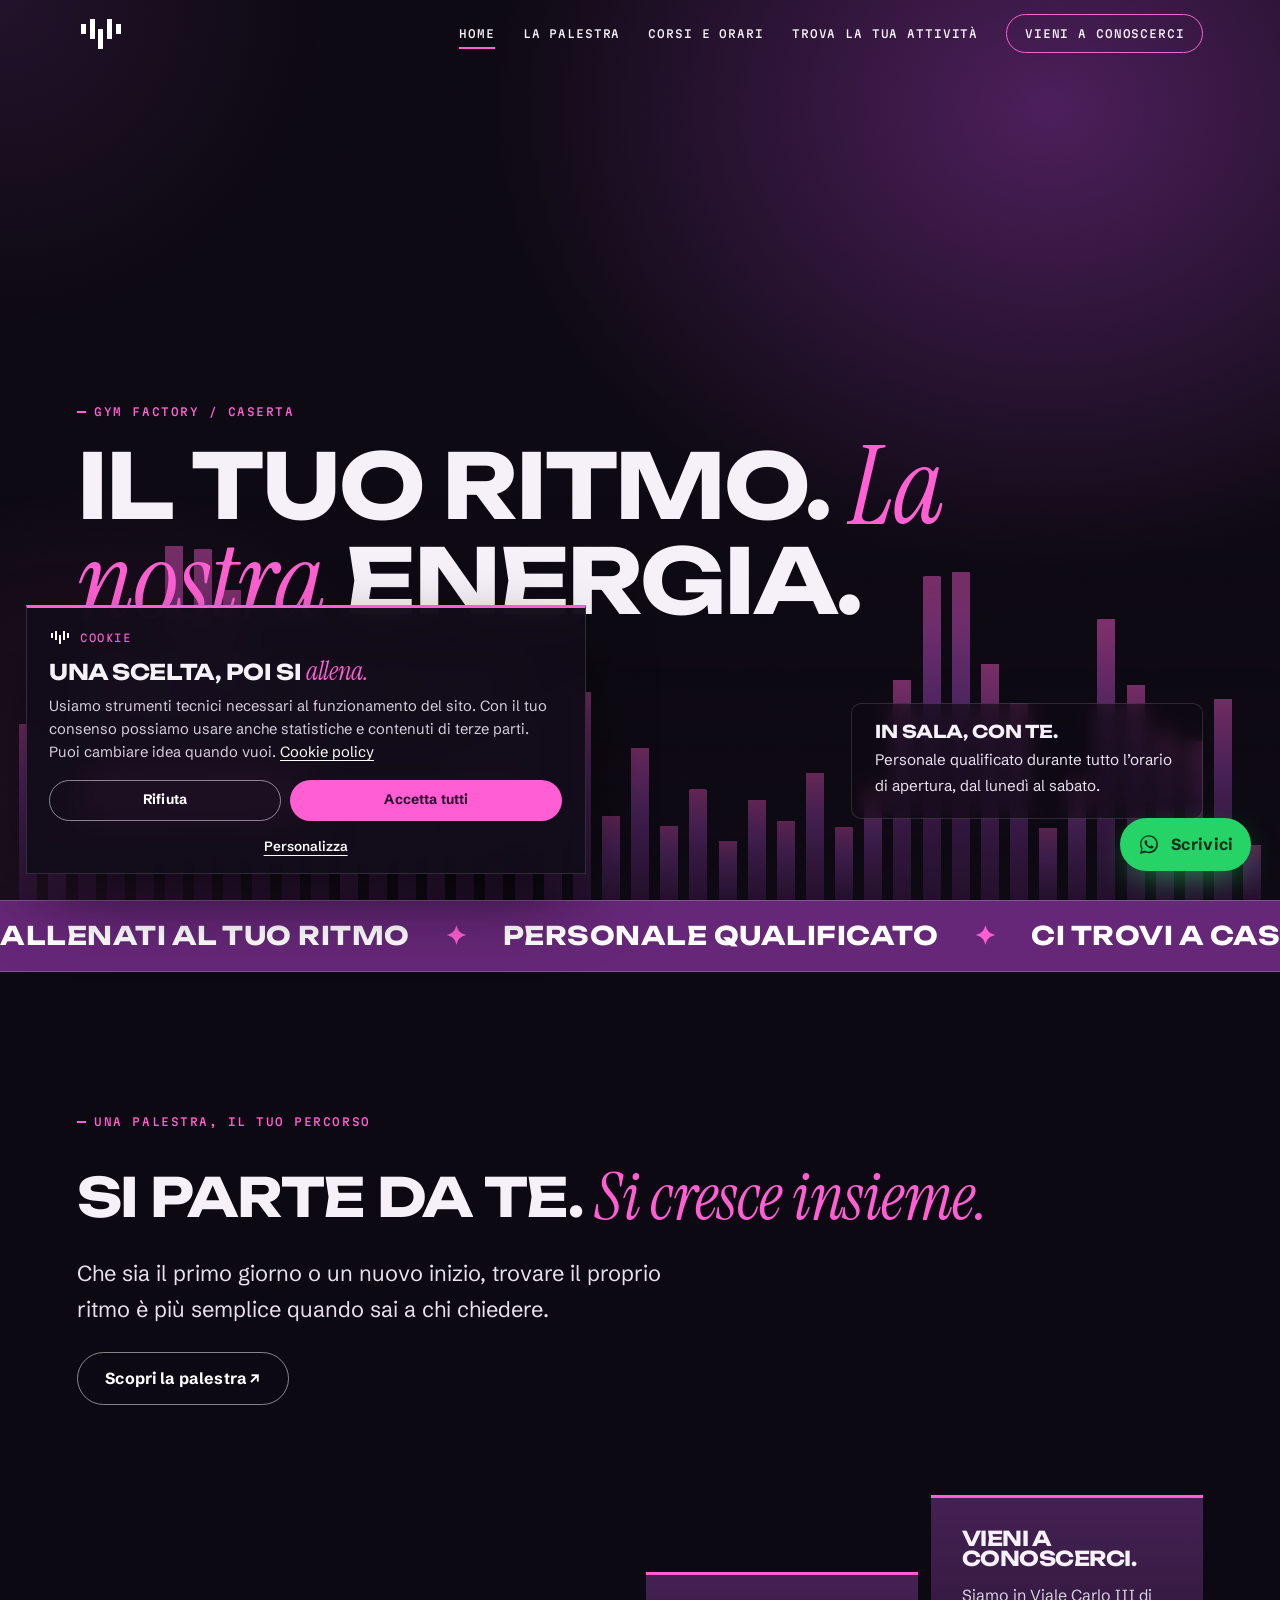
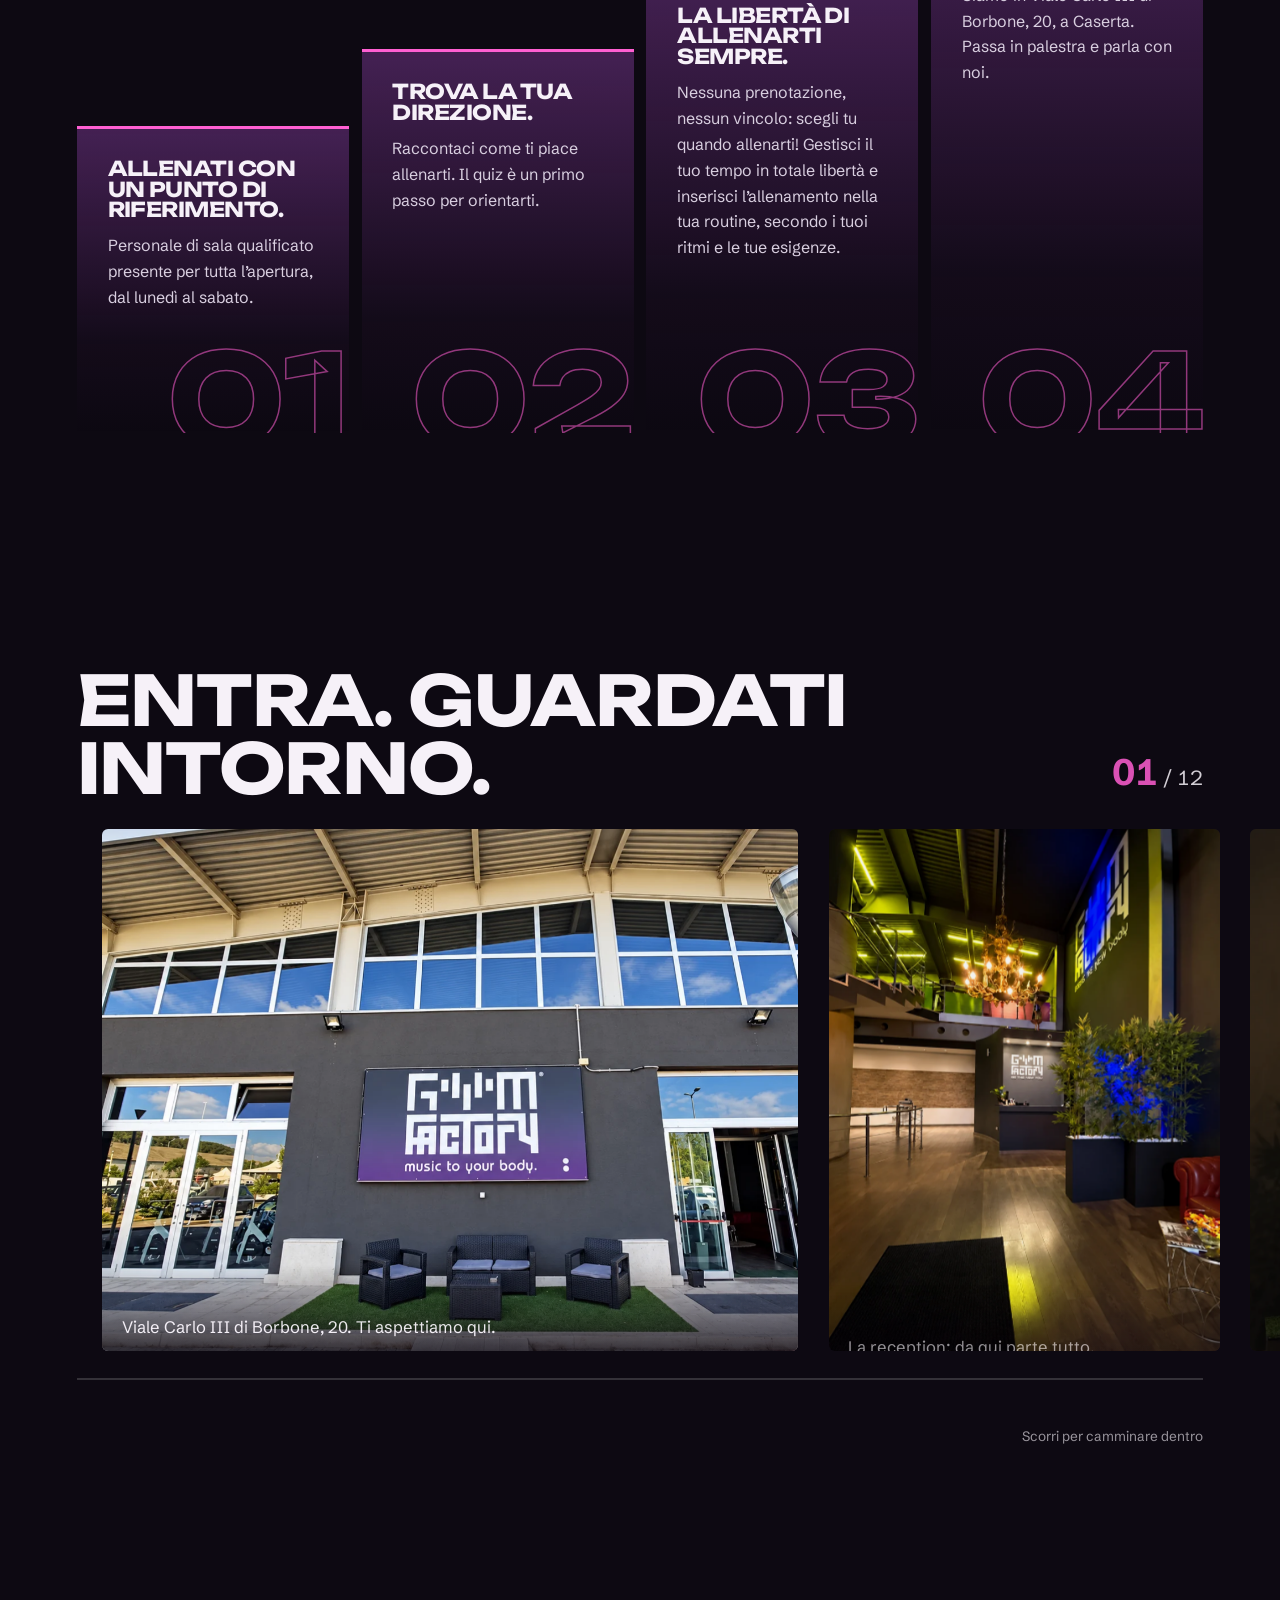
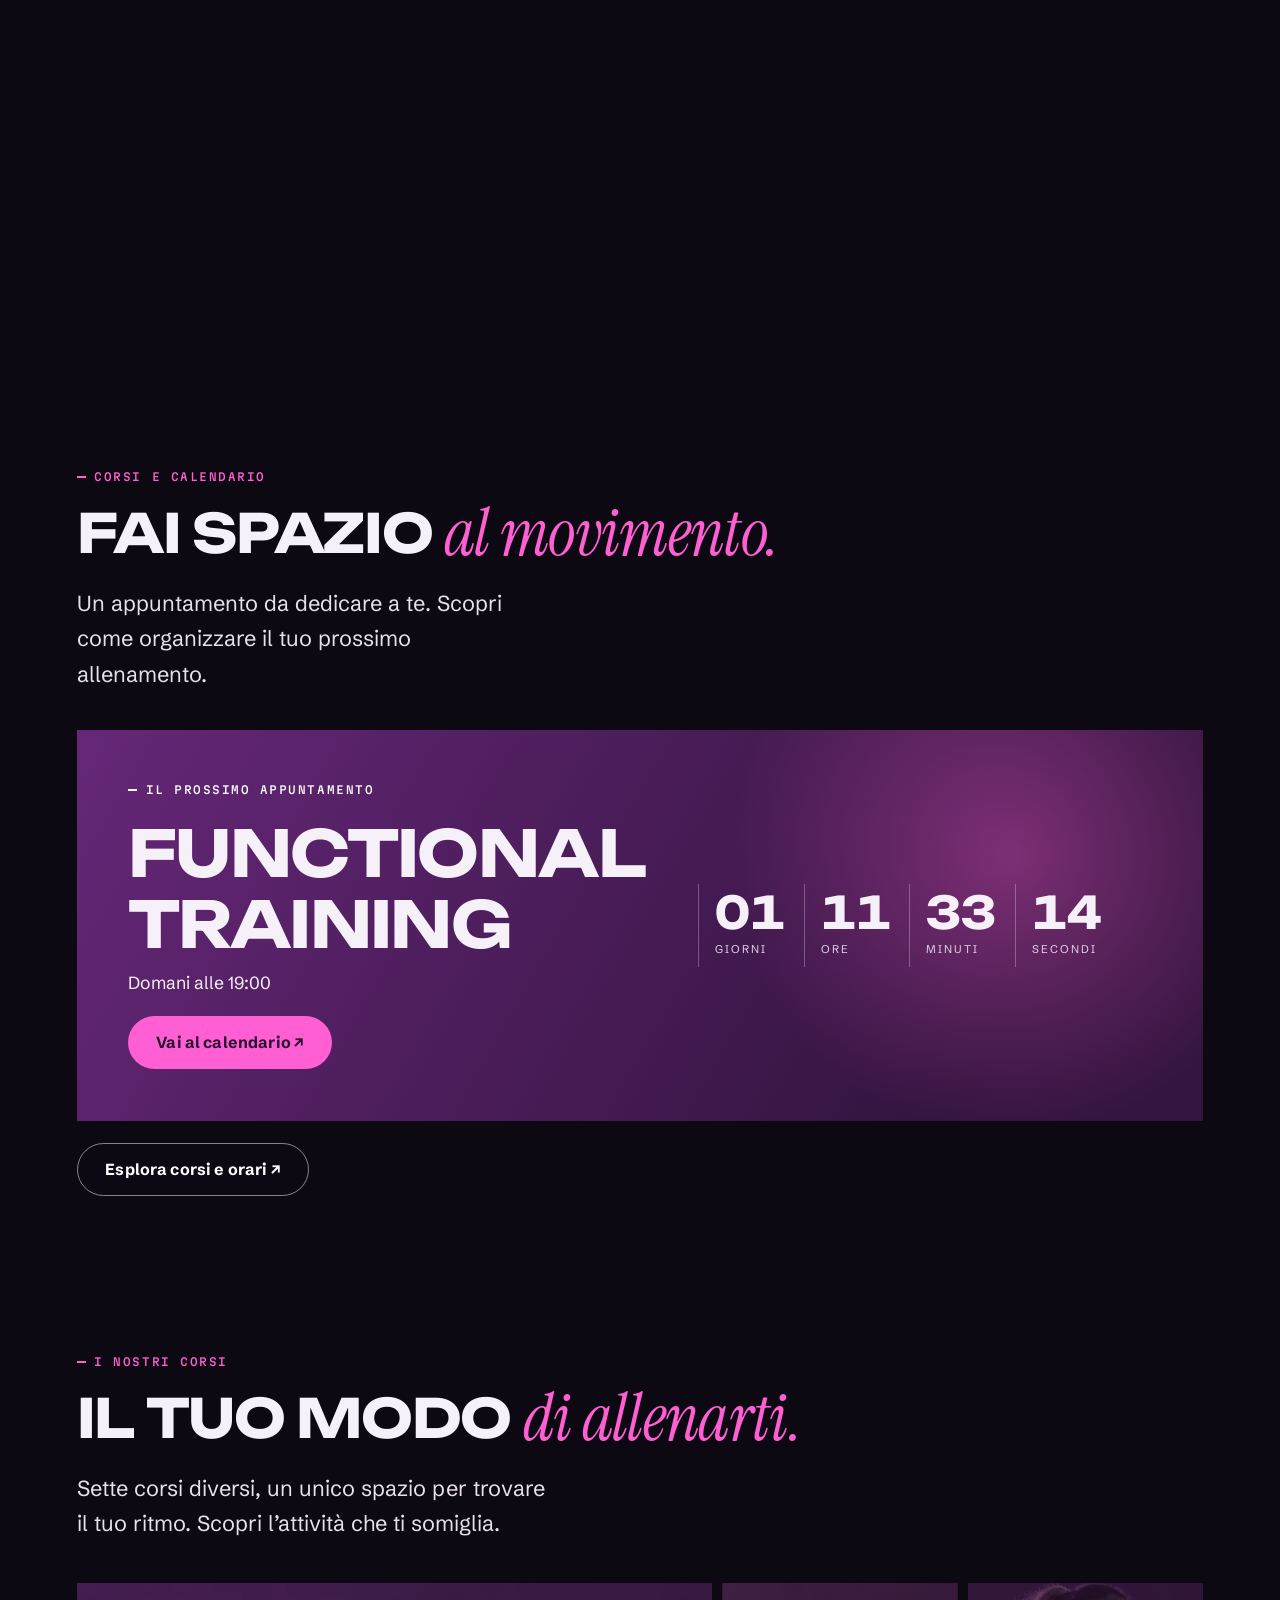
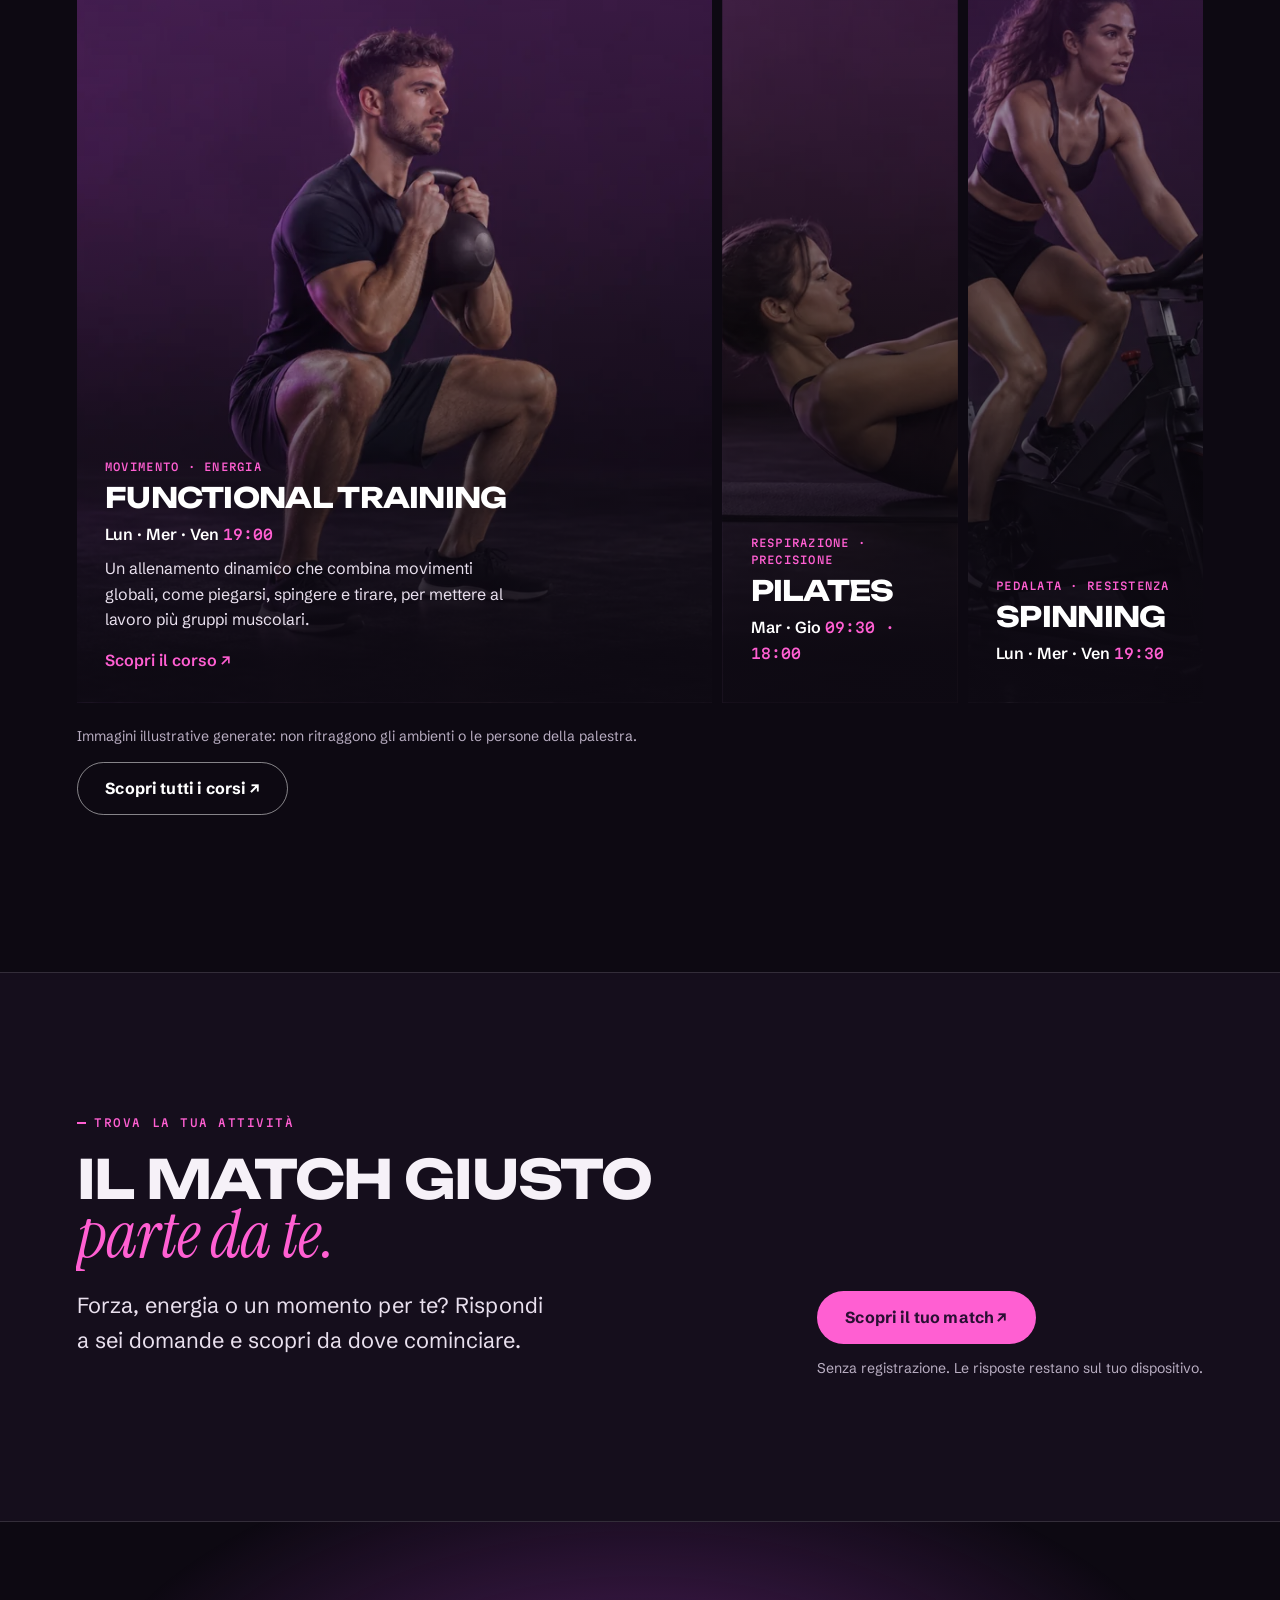
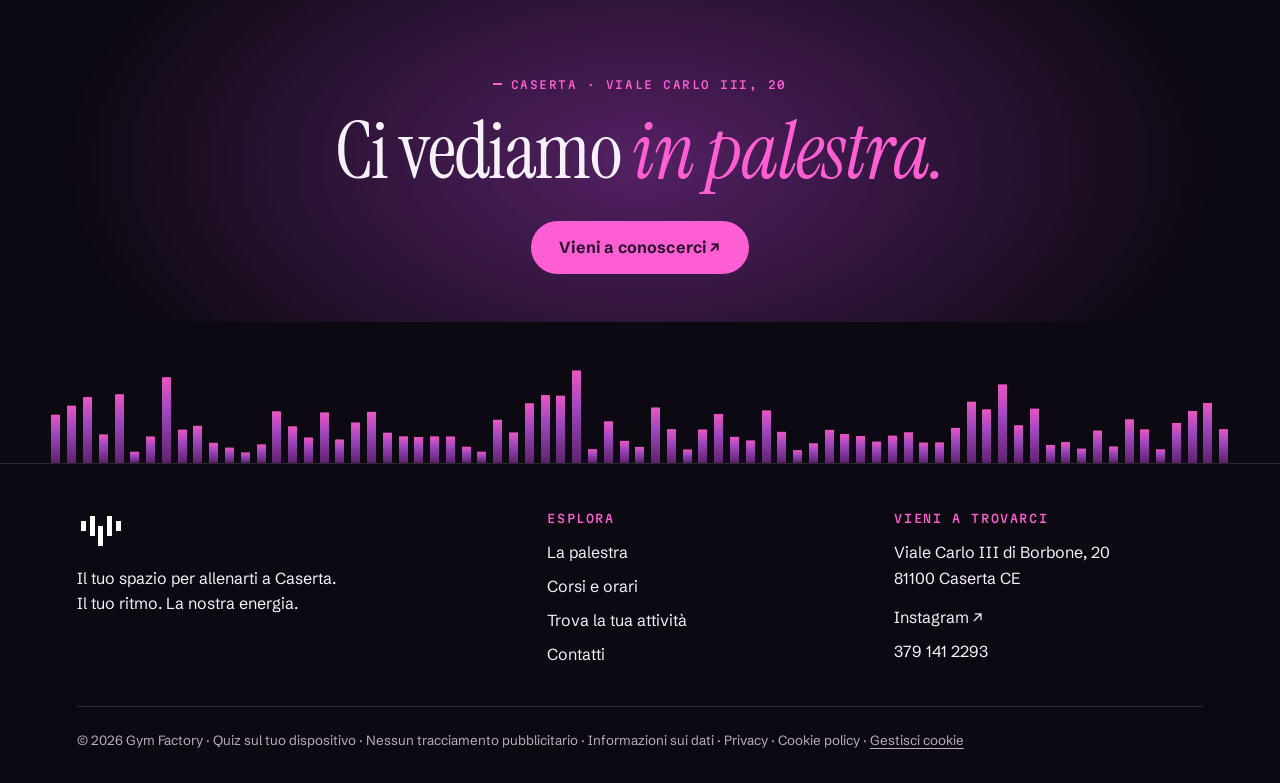
==== commit d9b15593: "Add files via upload" ====
--- a/index.html
+++ b/index.html
@@ -50,10 +50,11 @@
     <p class="gf-lead">Che sia il primo giorno o un nuovo inizio, trovare il proprio ritmo è più semplice quando sai a chi chiedere.</p>
     <a class="gf-btn gf-btn--ghost" href="palestra.html">Scopri la palestra ↗</a>
   </div>
-  <ol class="gfx-steps" data-gfw-reveal-block>
+  <ol class="gfx-steps gfx-steps--4" data-gfw-reveal-block>
     <li class="gfx-step" style="--i:0"><span class="gfx-step__n" aria-hidden="true">01</span><h3>Allenati con un punto di riferimento.</h3><p>Personale di sala qualificato presente per tutta l’apertura, dal lunedì al sabato.</p></li>
     <li class="gfx-step" style="--i:1"><span class="gfx-step__n" aria-hidden="true">02</span><h3>Trova la tua direzione.</h3><p>Raccontaci come ti piace allenarti. Il quiz è un primo passo per orientarti.</p></li>
-    <li class="gfx-step" style="--i:2"><span class="gfx-step__n" aria-hidden="true">03</span><h3>Vieni a conoscerci.</h3><p>Siamo in Viale Carlo III di Borbone, 20, a Caserta. Passa in palestra e parla con noi.</p></li>
+    <li class="gfx-step" style="--i:2"><span class="gfx-step__n" aria-hidden="true">03</span><h3>La libertà di allenarti SEMPRE.</h3><p>Nessuna prenotazione, nessun vincolo: scegli tu quando allenarti! Gestisci il tuo tempo in totale libertà e inserisci l’allenamento nella tua routine, secondo i tuoi ritmi e le tue esigenze.</p></li>
+    <li class="gfx-step" style="--i:3"><span class="gfx-step__n" aria-hidden="true">04</span><h3>Vieni a conoscerci.</h3><p>Siamo in Viale Carlo III di Borbone, 20, a Caserta. Passa in palestra e parla con noi.</p></li>
   </ol>
 </section>
 
--- a/gym-wow-v14.css
+++ b/gym-wow-v14.css
@@ -476,3 +476,18 @@
 @media (max-width:760px){
   .gfw-bento .b12{grid-column:1/3!important;grid-row:span 2!important}
 }
+
+/* Scalinata a 4 gradini */
+@media (min-width:861px){
+  .gfx-steps--4{grid-template-columns:repeat(4,1fr)}
+  .gfx-steps--4 .gfx-step:nth-child(1){min-height:clamp(17rem,24vw,22rem)}
+  .gfx-steps--4 .gfx-step:nth-child(2){min-height:clamp(21rem,30vw,27rem)}
+  .gfx-steps--4 .gfx-step:nth-child(3){min-height:clamp(25rem,36vw,32rem)}
+  .gfx-steps--4 .gfx-step:nth-child(4){min-height:clamp(30rem,42vw,38rem)}
+}
+@media (max-width:860px){
+  .gfx-steps--4 .gfx-step:nth-child(1){width:70%}
+  .gfx-steps--4 .gfx-step:nth-child(2){width:80%}
+  .gfx-steps--4 .gfx-step:nth-child(3){width:90%}
+  .gfx-steps--4 .gfx-step:nth-child(4){width:100%}
+}
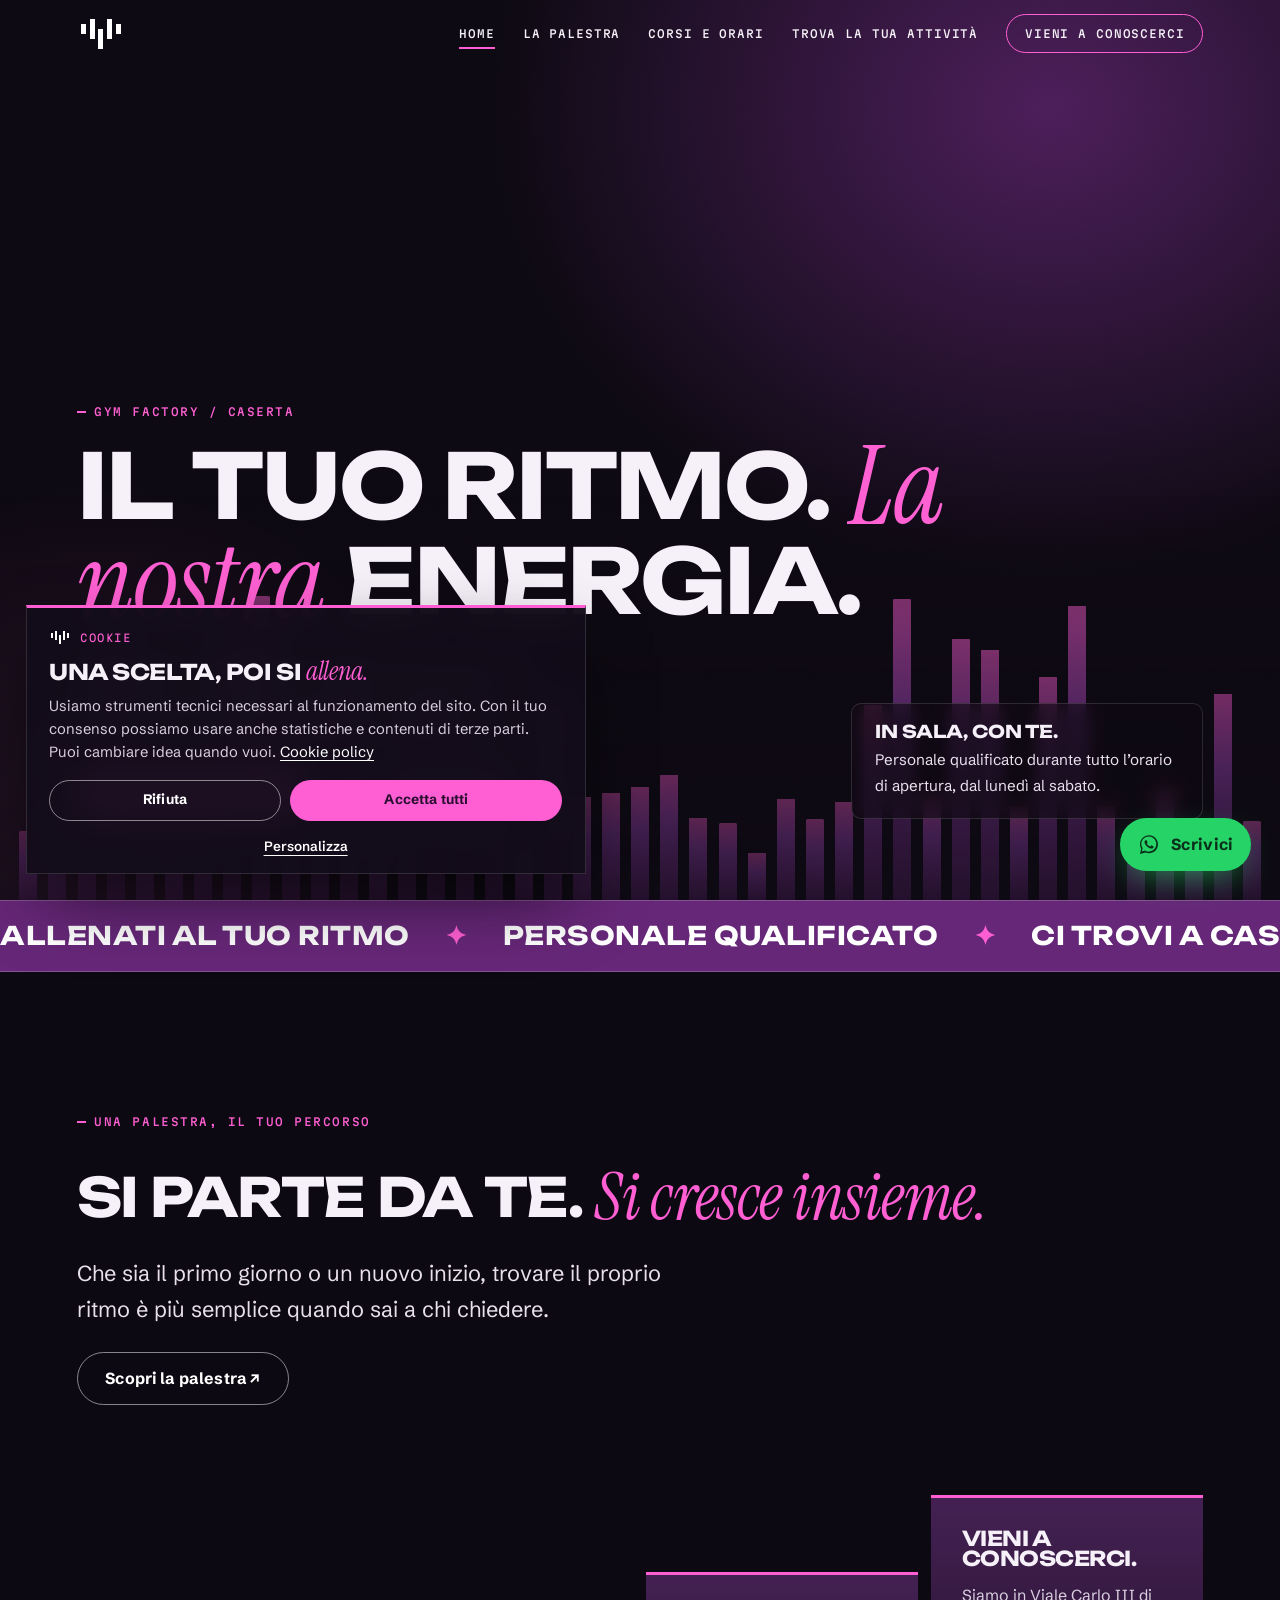
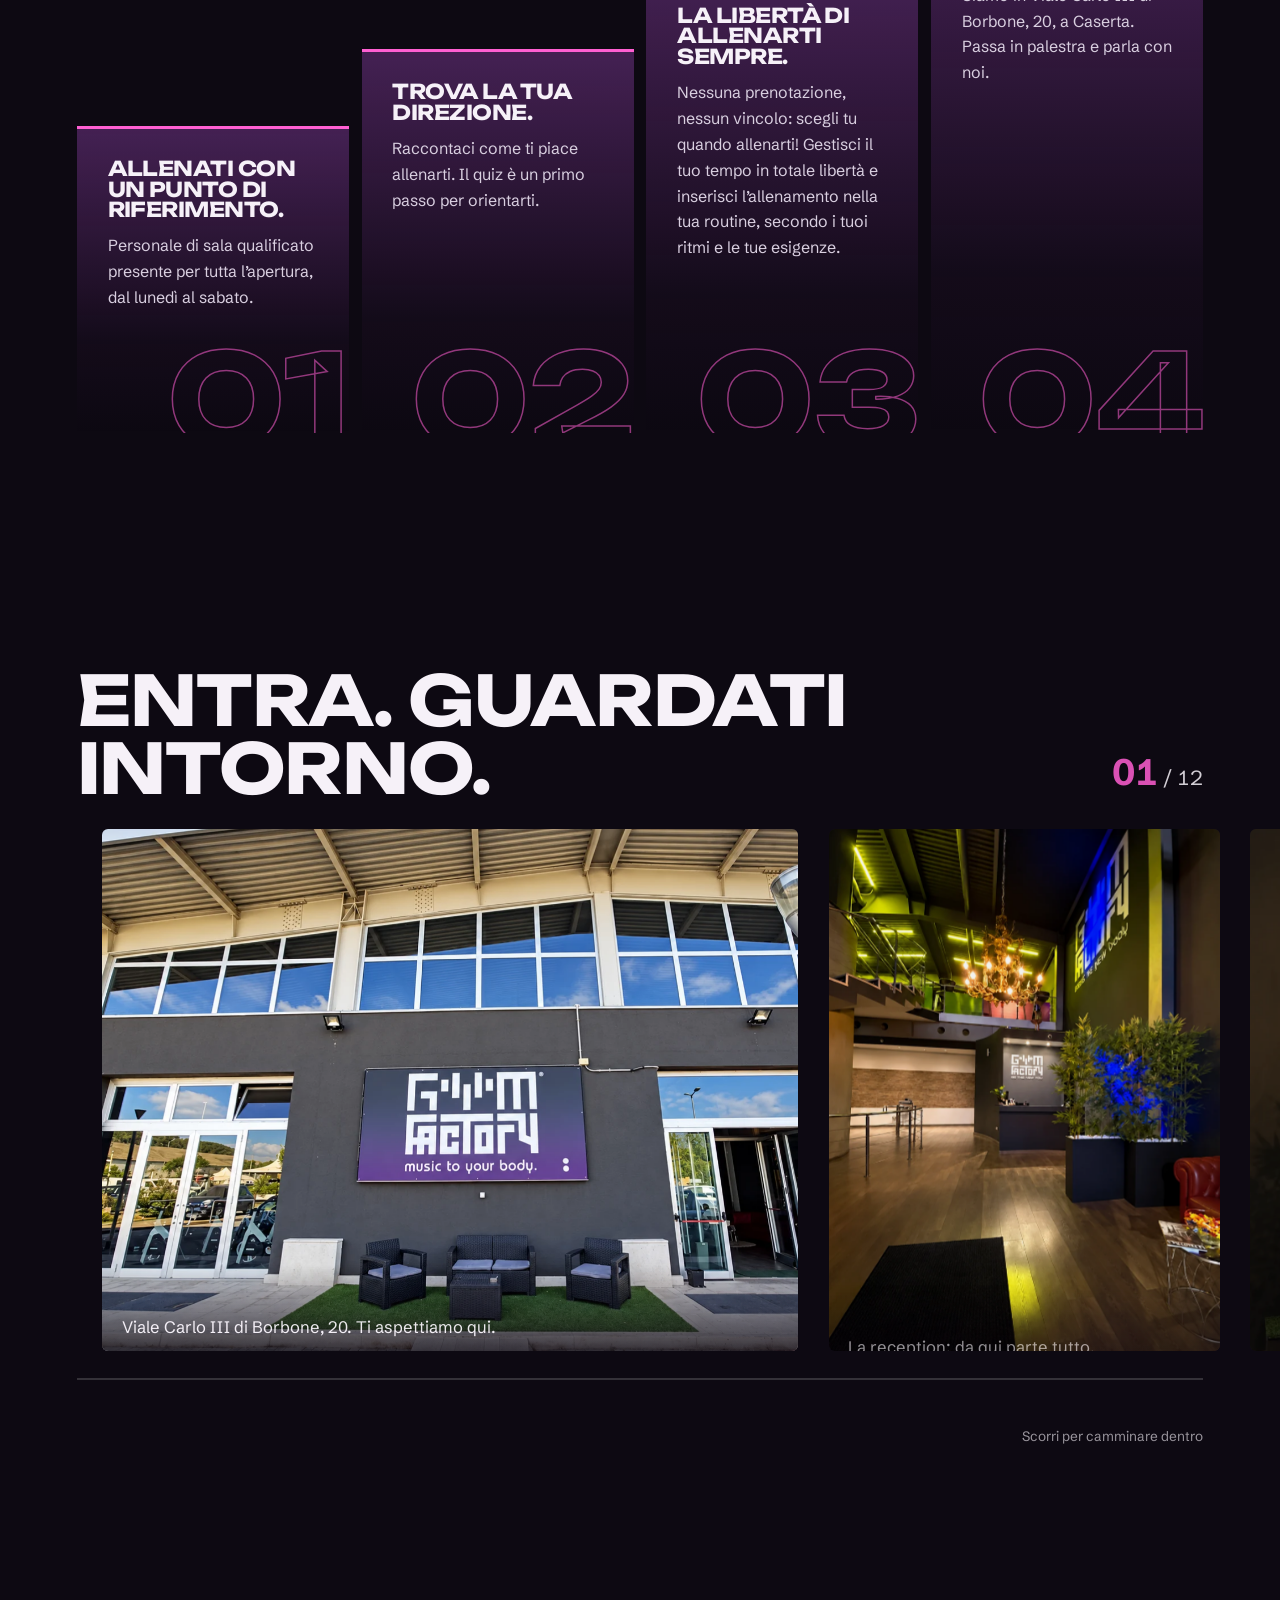
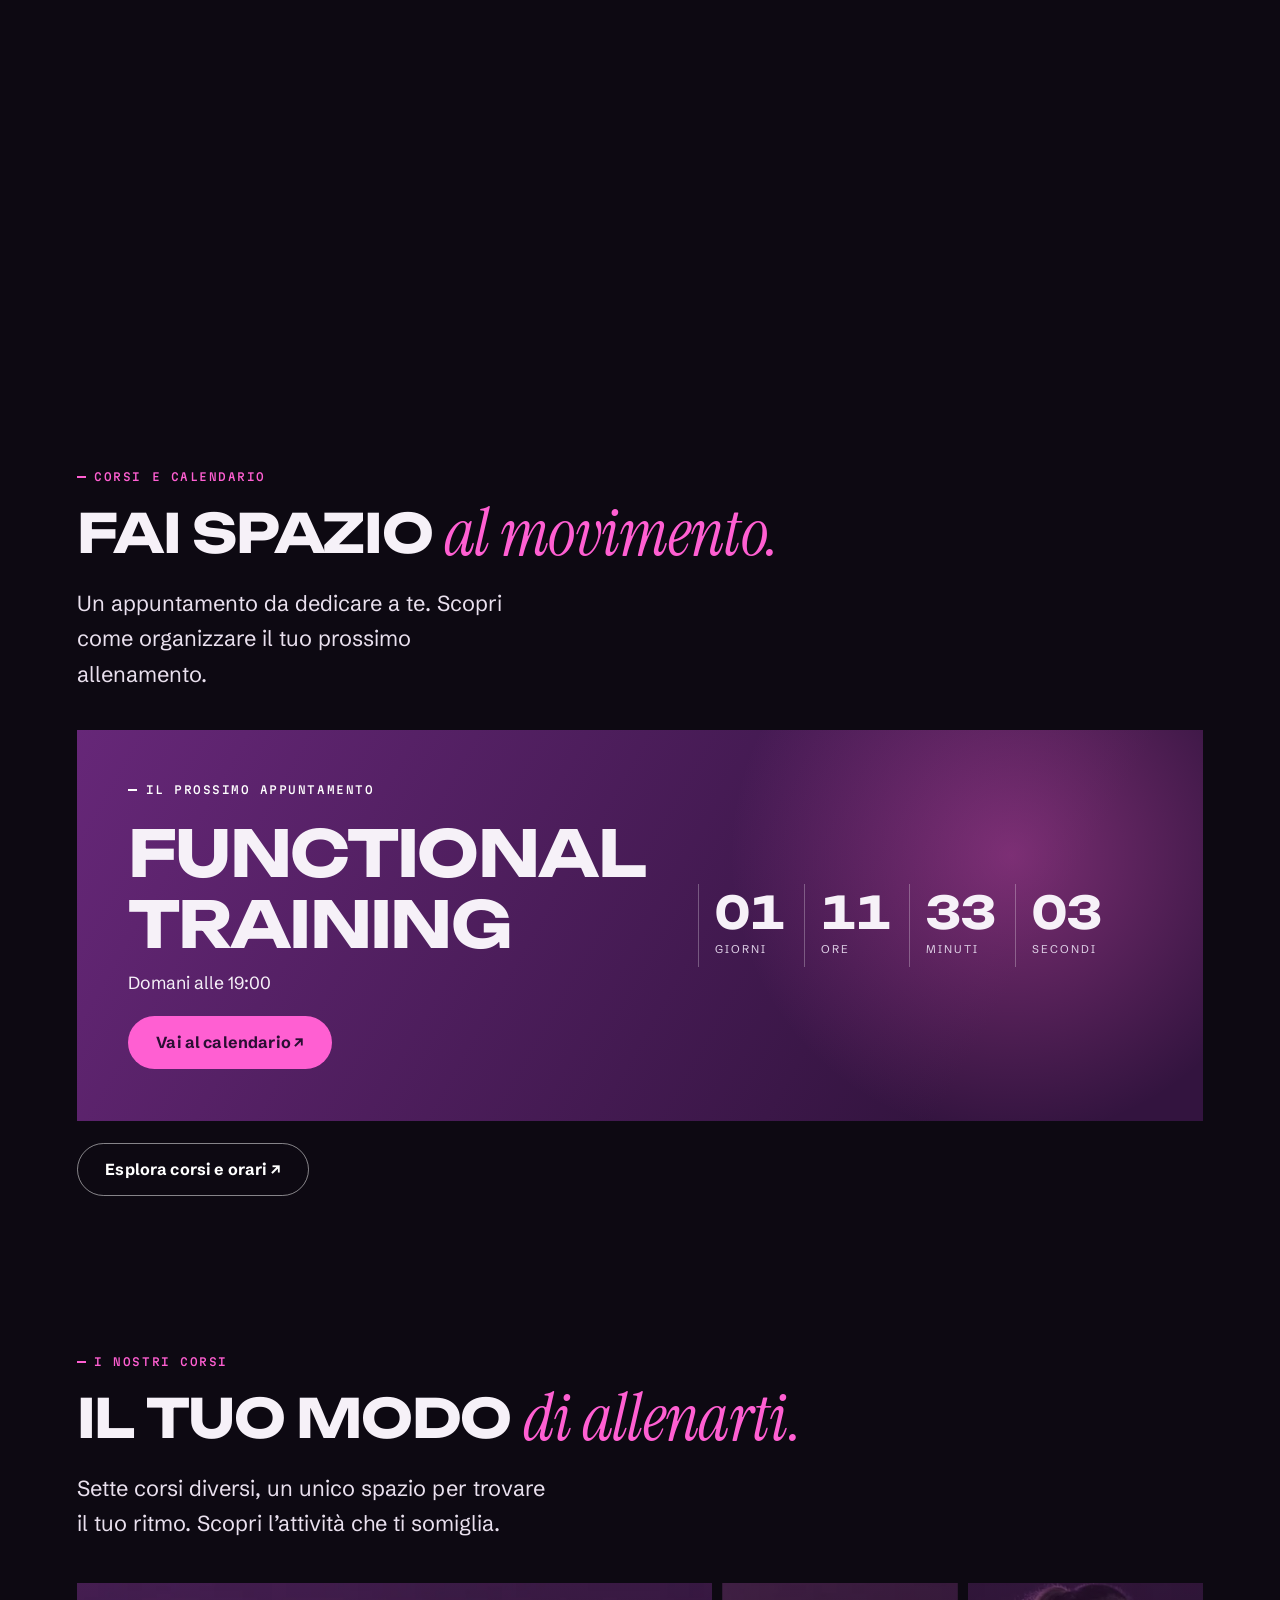
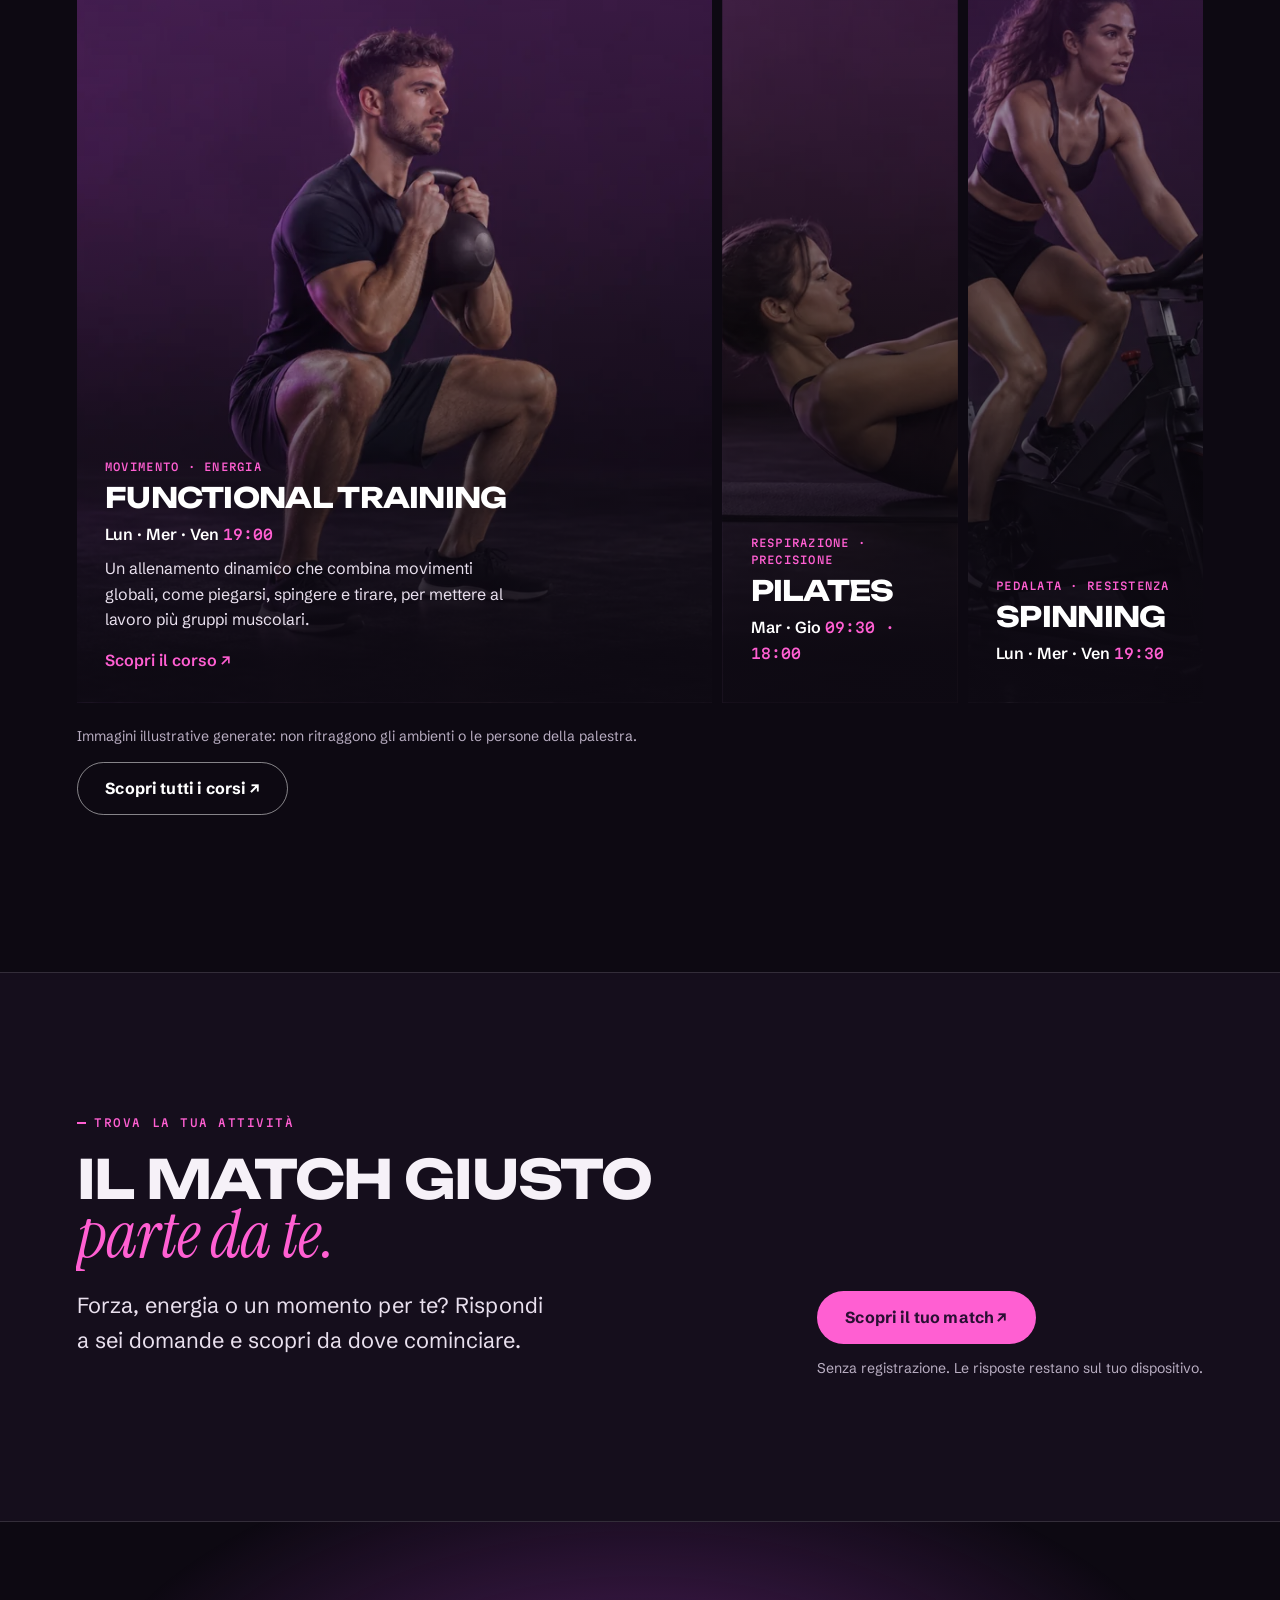
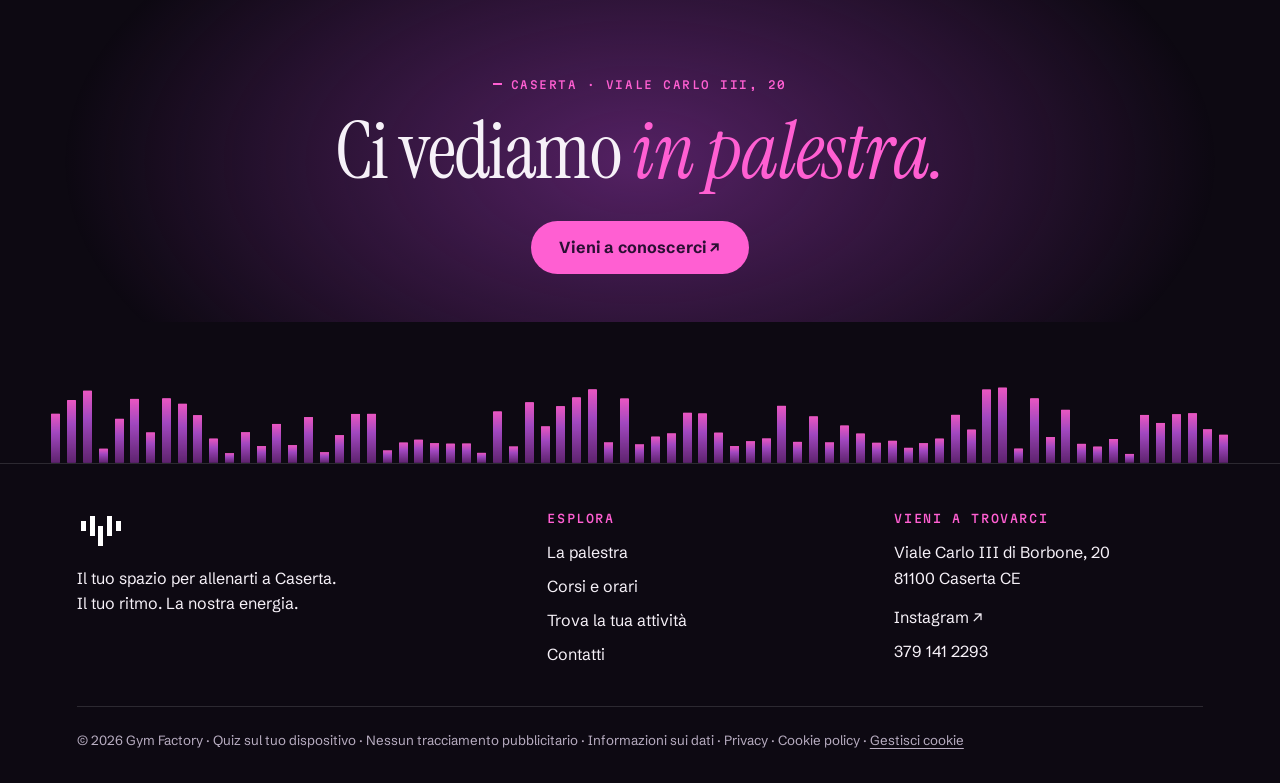
==== commit cd6f255b: "Add files via upload" ====
--- a/index.html
+++ b/index.html
@@ -21,6 +21,22 @@
 <script>try{if(!sessionStorage.gfi&&!matchMedia('(prefers-reduced-motion: reduce)').matches){document.documentElement.classList.add('gf-intro')}}catch(e){}</script>
 <link rel="stylesheet" href="assets/css/gf.css">
 <link rel="stylesheet" href="gym-wow-v14.css">
+<style>
+/* Scalinata a 4 gradini */
+@media (min-width:861px){
+  .gfx-steps.gfx-steps--4{grid-template-columns:repeat(4,minmax(0,1fr));align-items:end}
+  .gfx-steps.gfx-steps--4 .gfx-step:nth-child(1){min-height:clamp(17rem,24vw,22rem)}
+  .gfx-steps.gfx-steps--4 .gfx-step:nth-child(2){min-height:clamp(21rem,30vw,27rem)}
+  .gfx-steps.gfx-steps--4 .gfx-step:nth-child(3){min-height:clamp(25rem,36vw,32rem)}
+  .gfx-steps.gfx-steps--4 .gfx-step:nth-child(4){min-height:clamp(30rem,42vw,38rem)}
+}
+@media (max-width:860px){
+  .gfx-steps.gfx-steps--4 .gfx-step:nth-child(1){width:70%}
+  .gfx-steps.gfx-steps--4 .gfx-step:nth-child(2){width:80%}
+  .gfx-steps.gfx-steps--4 .gfx-step:nth-child(3){width:90%}
+  .gfx-steps.gfx-steps--4 .gfx-step:nth-child(4){width:100%}
+}
+</style>
 </head>
 <body>
 <a class="skip" href="#contenuto">Vai al contenuto</a>
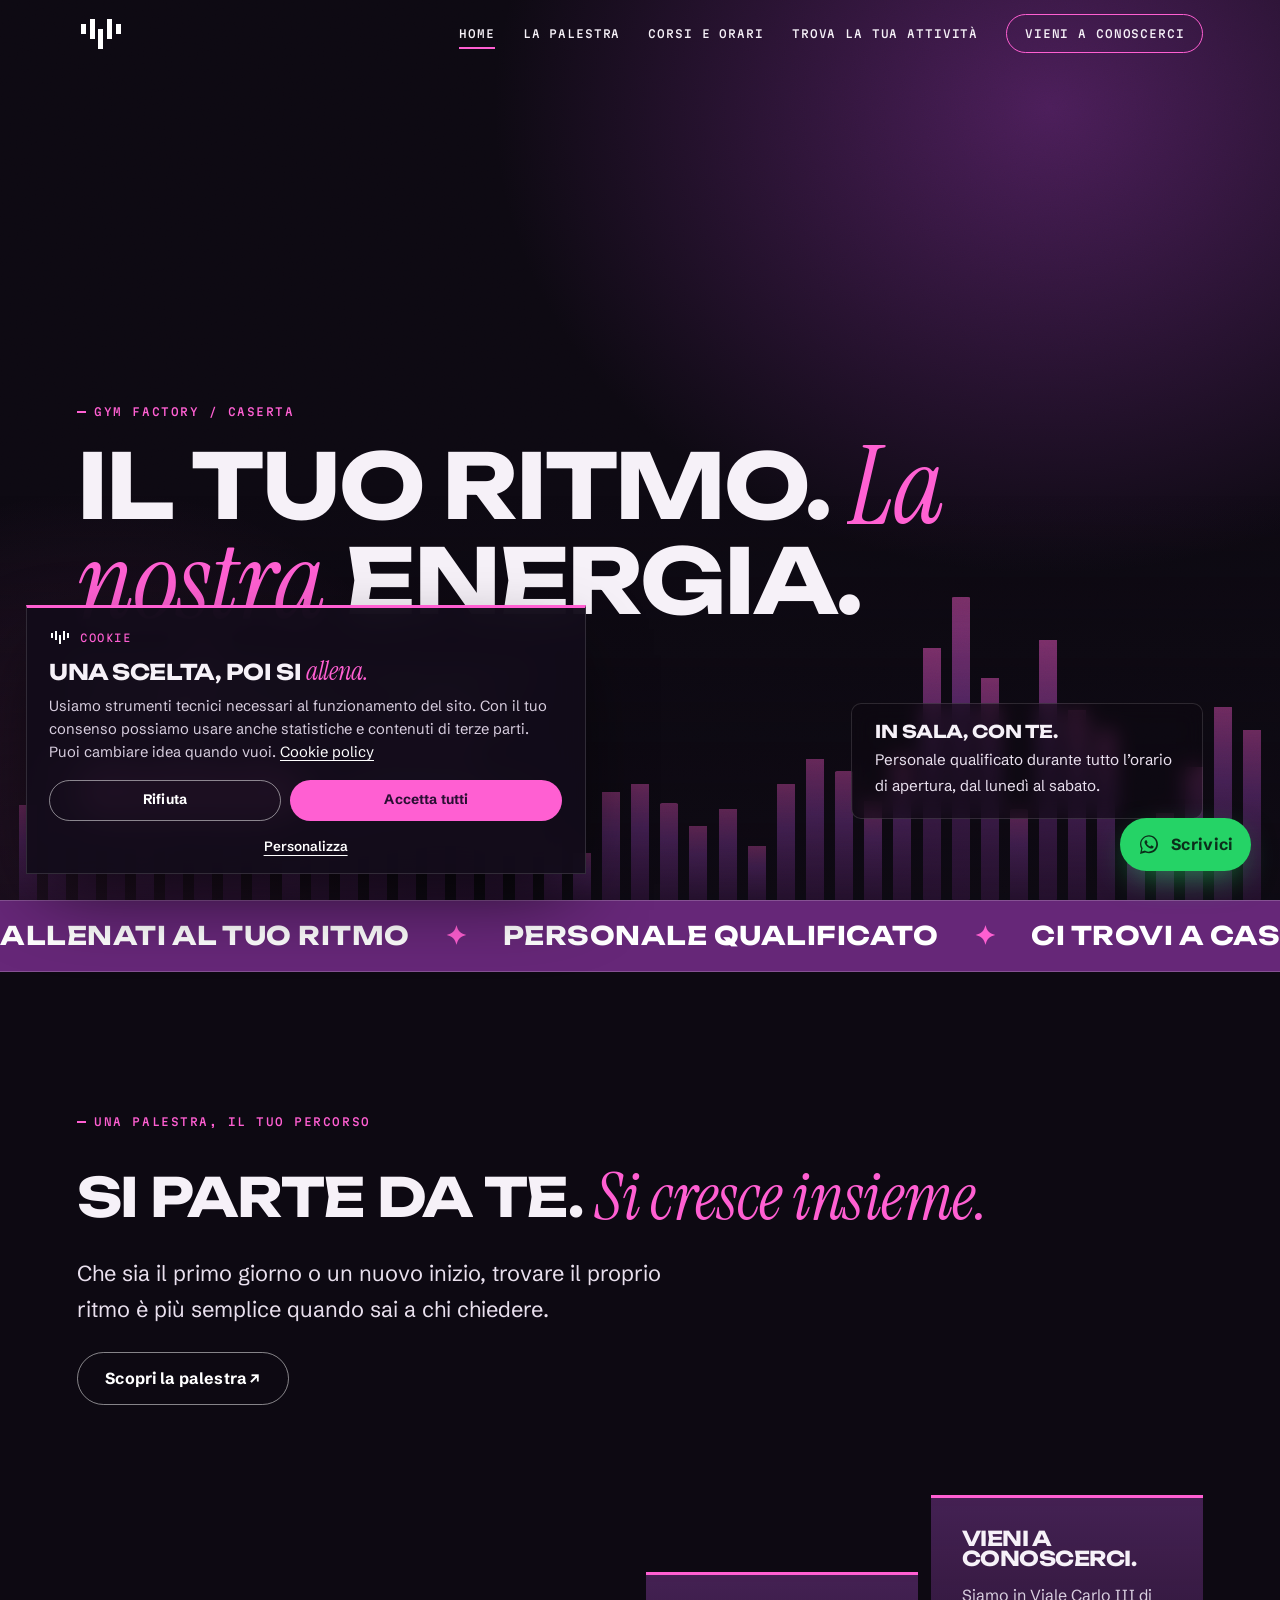
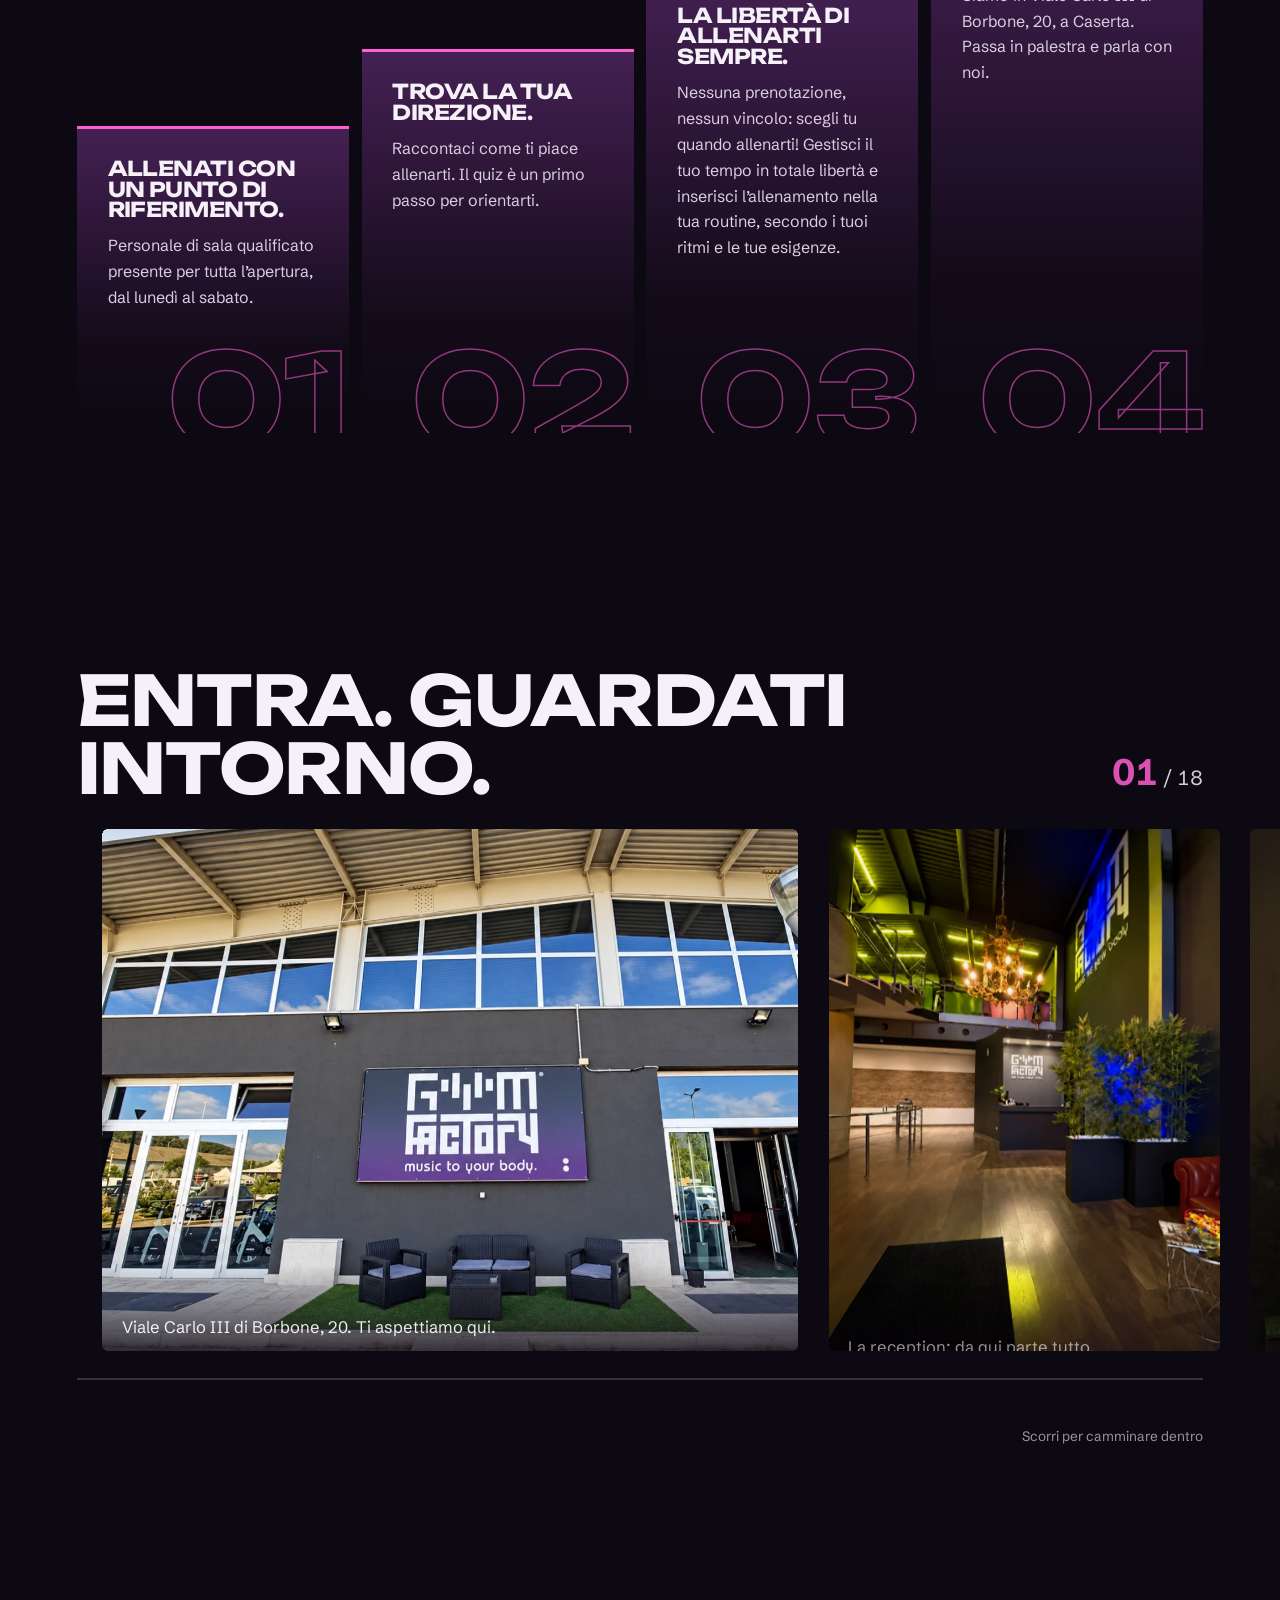
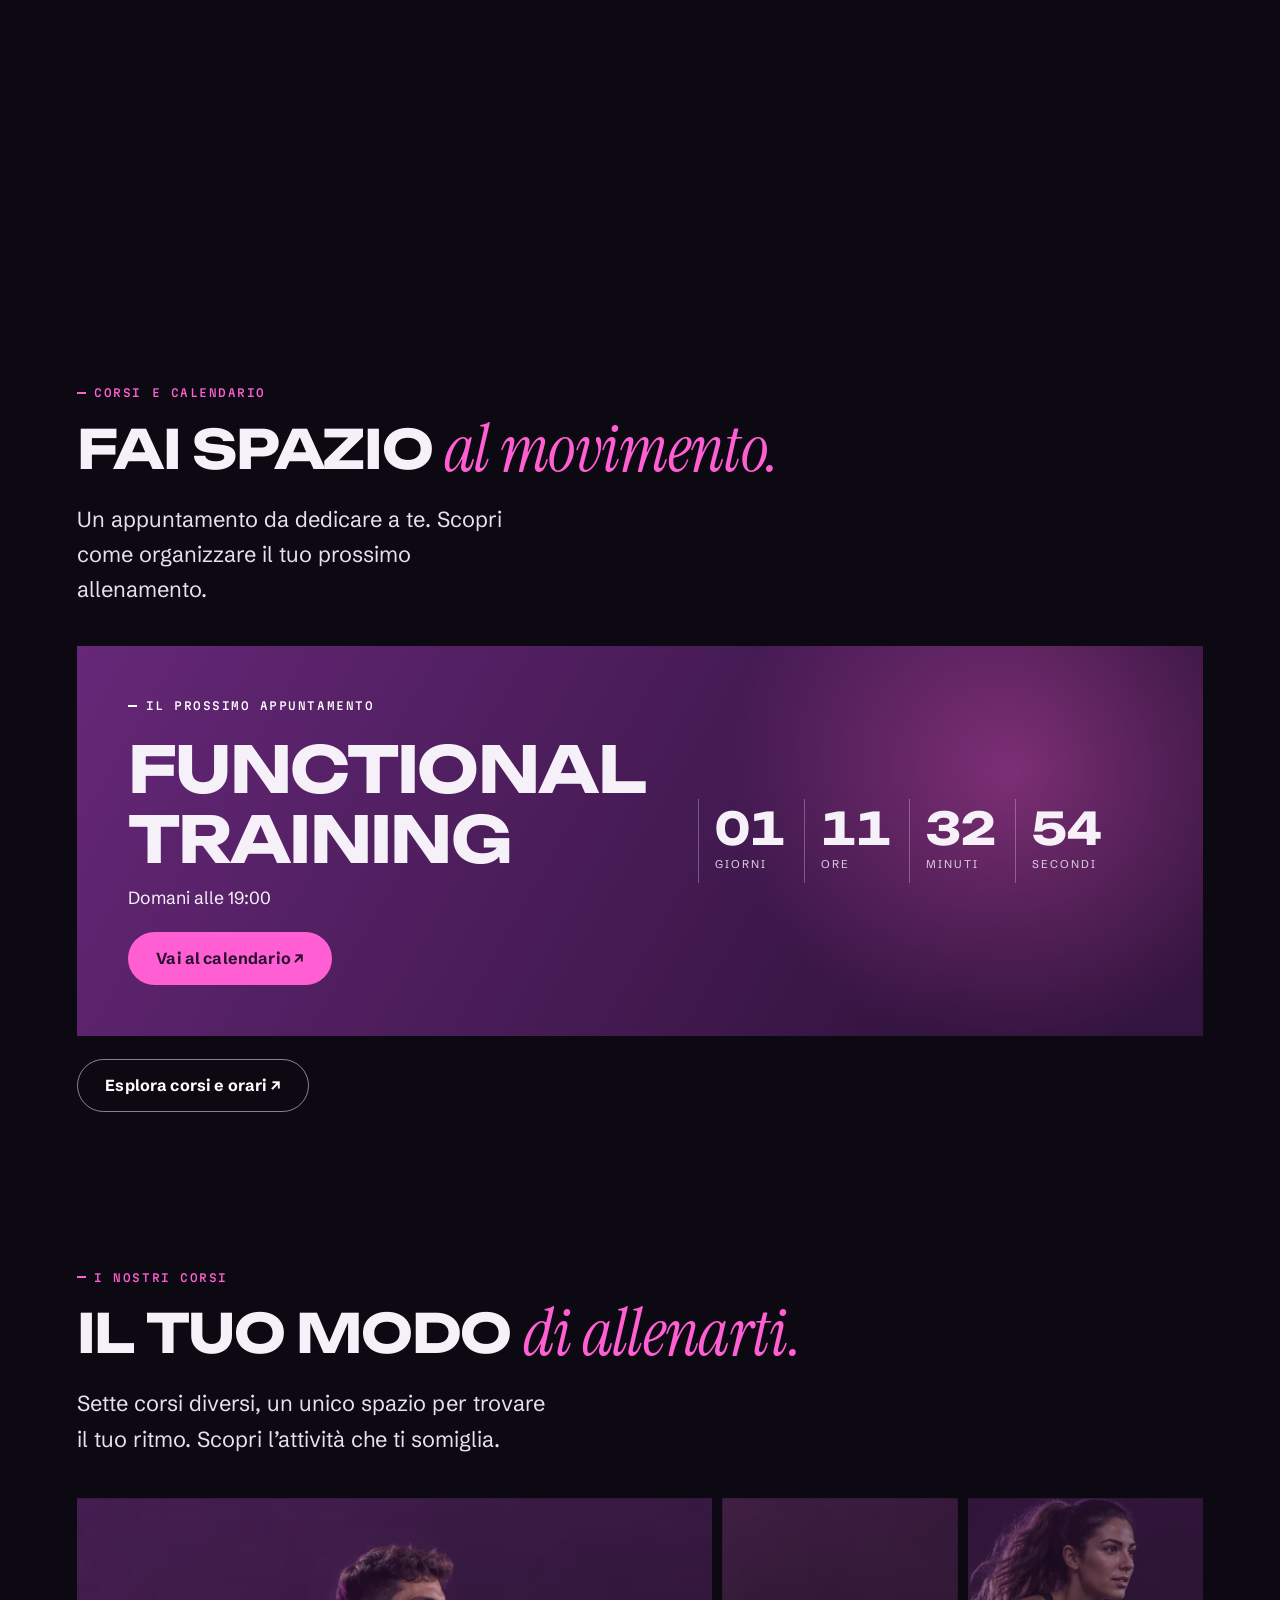
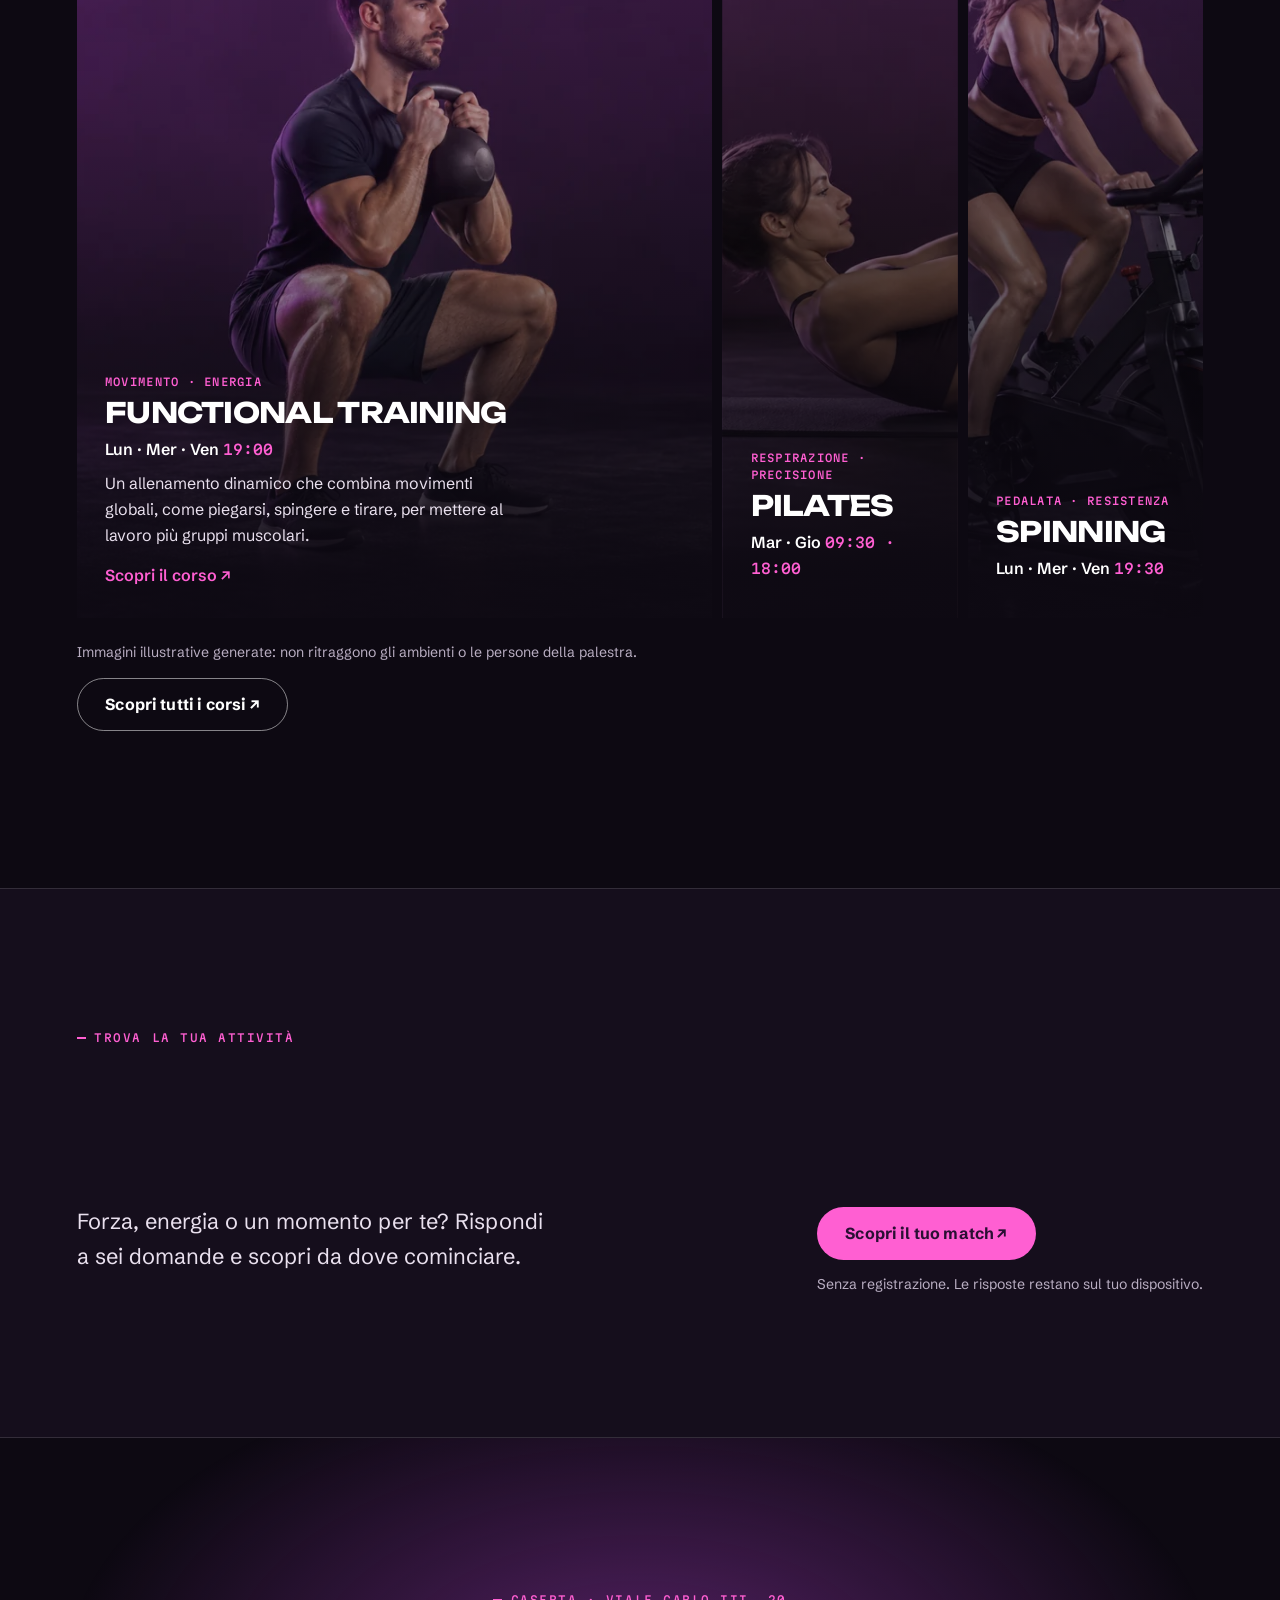
==== commit cfde7601: "Add files via upload" ====
--- a/index.html
+++ b/index.html
@@ -78,7 +78,7 @@
   <div class="gfw-tour__sticky">
     <div class="gfw-tour__head">
       <h2 class="gfw-tour__title">Entra. Guardati intorno.</h2>
-      <div class="gfw-tour__count"><b data-cur>01</b> / <span data-tot>12</span></div>
+      <div class="gfw-tour__count"><b data-cur>01</b> / <span data-tot>18</span></div>
     </div>
     <div class="gfw-tour__track">
       <figure class="gfw-tour__item"><img src="foto-ingresso.webp" alt="L’ingresso di Gym Factory in Viale Carlo III di Borbone" loading="lazy"><figcaption>Viale Carlo III di Borbone, 20. Ti aspettiamo qui.</figcaption></figure>
@@ -87,10 +87,16 @@
       <figure class="gfw-tour__item"><img src="foto-scala.webp" alt="La scala con i gradini che indicano le calorie consumate" loading="lazy"><figcaption>Ogni gradino conta. Anche questi.</figcaption></figure>
       <figure class="gfw-tour__item"><img src="foto-gioconda.webp" alt="Due quadri con la Gioconda muscolosa accanto a un tapis roulant" loading="lazy"><figcaption>Anche la Gioconda si allena.</figcaption></figure>
       <figure class="gfw-tour__item"><img src="foto-bambu.webp" alt="Bambù e luce naturale nell’area d’ingresso, con la check room sullo sfondo" loading="lazy"><figcaption>Luce naturale, verde e la check room a due passi.</figcaption></figure>
+      <figure class="gfw-tour__item"><img src="foto-tigre.webp" alt="Murale con una tigre tra i bambù su parete nera, accanto a una parete in mattoni con l’insegna Bye Bye e un prato sintetico in primo piano" loading="lazy"><figcaption>Carattere da vendere, anche sulle pareti.</figcaption></figure>
       <figure class="gfw-tour__item"><img src="foto-sala.webp" alt="Sala con pavimento in parquet e grandi vetrate" loading="lazy"><figcaption>Spazio, parquet e grandi vetrate.</figcaption></figure>
       <figure class="gfw-tour__item"><img src="foto-salapesi.webp" alt="La sala pesi con panche, macchinari e il grande murale sulla parete di fondo" loading="lazy"><figcaption>La sala pesi: spazio per ogni allenamento.</figcaption></figure>
       <figure class="gfw-tour__item"><img src="foto-pesi.webp" alt="Rastrelliera con i dischi, macchinari e il murale con occhio e raggi dorati" loading="lazy"><figcaption>Pesi liberi, macchinari e un murale che non passa inosservato.</figcaption></figure>
       <figure class="gfw-tour__item"><img src="foto-multipower.webp" alt="Particolare di un multipower con bilanciere e disco da 10 chili, con la parete verde e arancio sullo sfondo" loading="lazy"><figcaption>I dettagli che fanno la differenza.</figcaption></figure>
+      <figure class="gfw-tour__item"><img src="foto-pesi-vetrate.webp" alt="Area pesi con panche e rastrelliera dei dischi davanti a grandi vetrate industriali illuminate dal sole al tramonto" loading="lazy"><figcaption>Luce dorata e spazio per i pesi liberi.</figcaption></figure>
+      <figure class="gfw-tour__item"><img src="foto-macchinari.webp" alt="Sala macchinari con una multistazione a cavi in primo piano e i raggi del sole che attraversano l’ambiente" loading="lazy"><figcaption>Macchinari e luce d’oro: la sala al tramonto.</figcaption></figure>
+      <figure class="gfw-tour__item"><img src="foto-cycling-porta.webp" alt="Ingresso della cycling room con la scritta sulla parete e, oltre la porta, le bici allineate" loading="lazy"><figcaption>La cycling room: si entra da qui.</figcaption></figure>
+      <figure class="gfw-tour__item"><img src="foto-cycling-logo.webp" alt="Parete della cycling room con il logo Gym Factory e la scritta cycling room sopra le bici" loading="lazy"><figcaption>Il group cycling ha la sua sala.</figcaption></figure>
+      <figure class="gfw-tour__item"><img src="foto-cycling-bici.webp" alt="Primo piano di una bici da spinning Technogym, con le altre bici allineate sullo sfondo" loading="lazy"><figcaption>Pronti a pedalare insieme.</figcaption></figure>
       <figure class="gfw-tour__item"><img src="foto-insegna.webp" alt="L’insegna Gym Factory con lo slogan «music to your body» e un pappagallo decorativo in primo piano" loading="lazy"><figcaption>Il nostro motto, con un ospite a sorpresa.</figcaption></figure>
       <figure class="gfw-tour__item"><img src="foto-music.webp" alt="Scritta «music to your body» sul muro, sotto un attrezzo a cavi" loading="lazy"><figcaption>Music to your body.</figcaption></figure>
     </div>
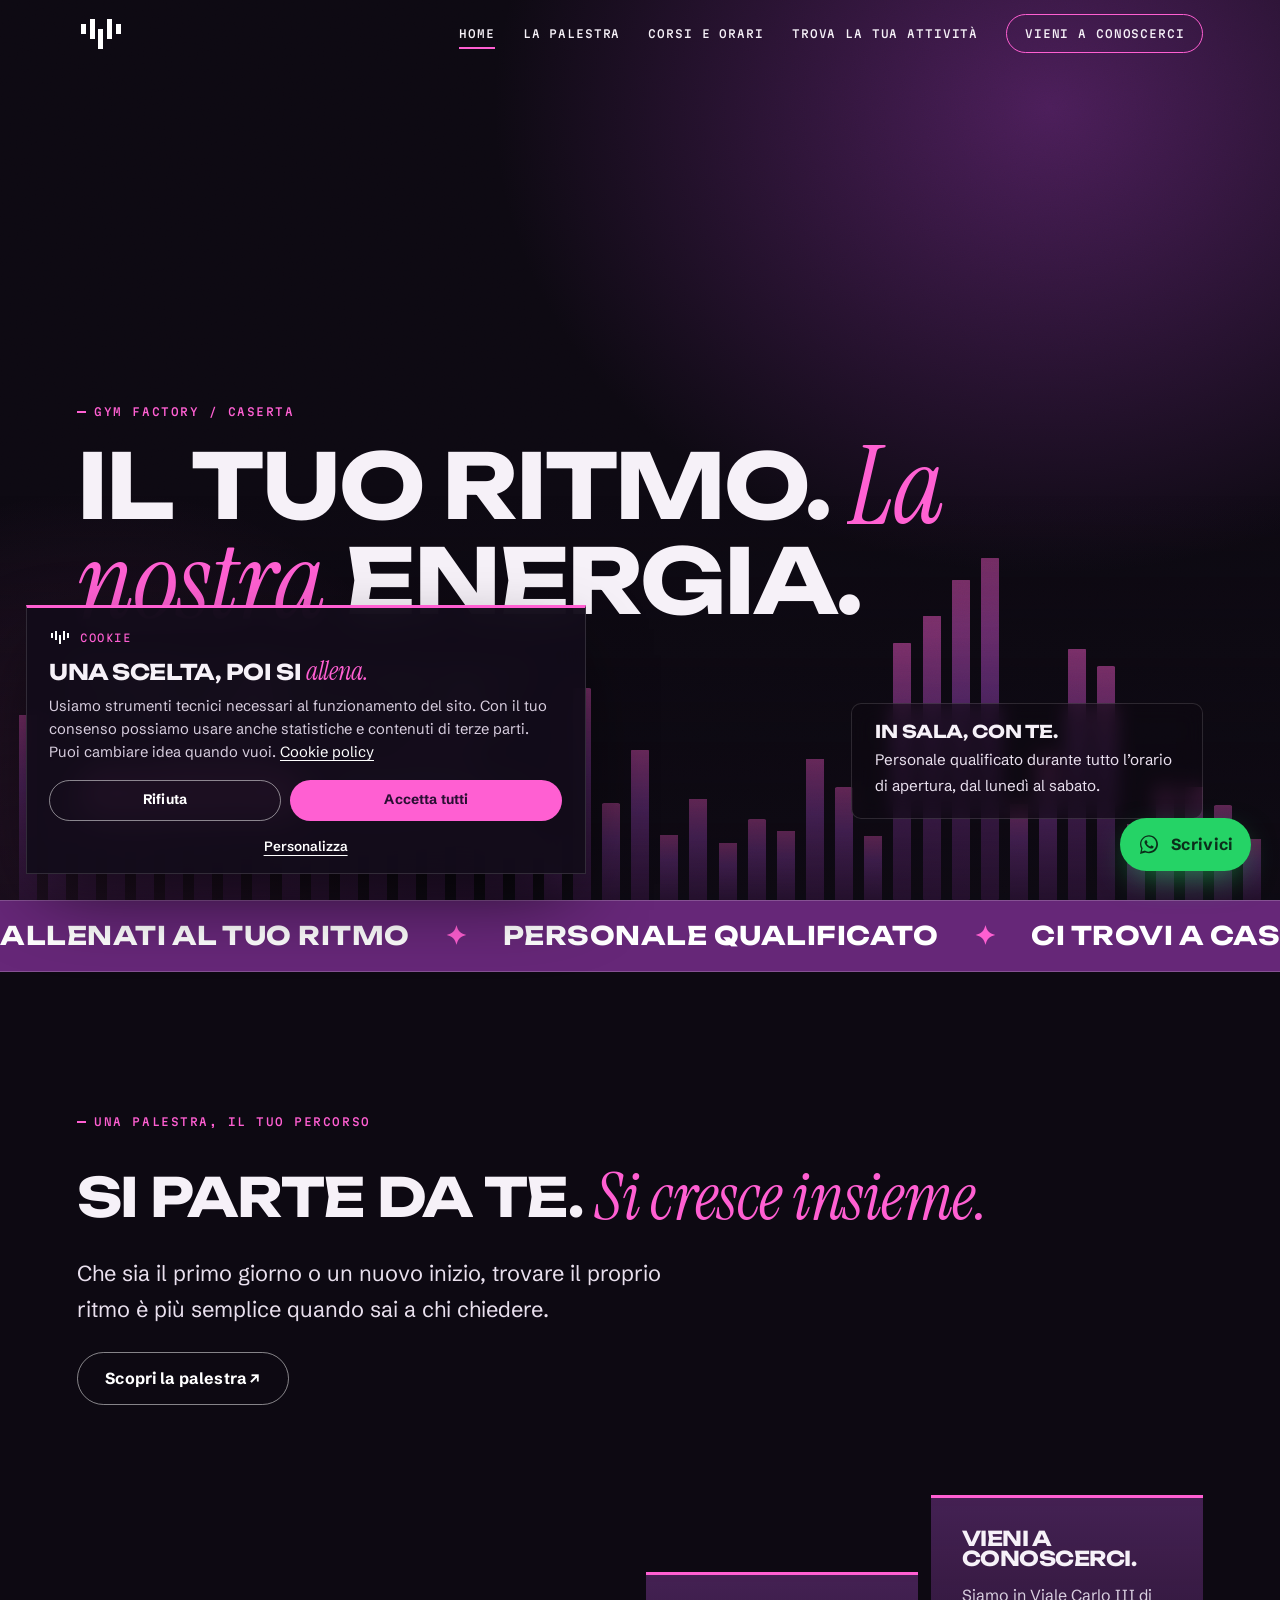
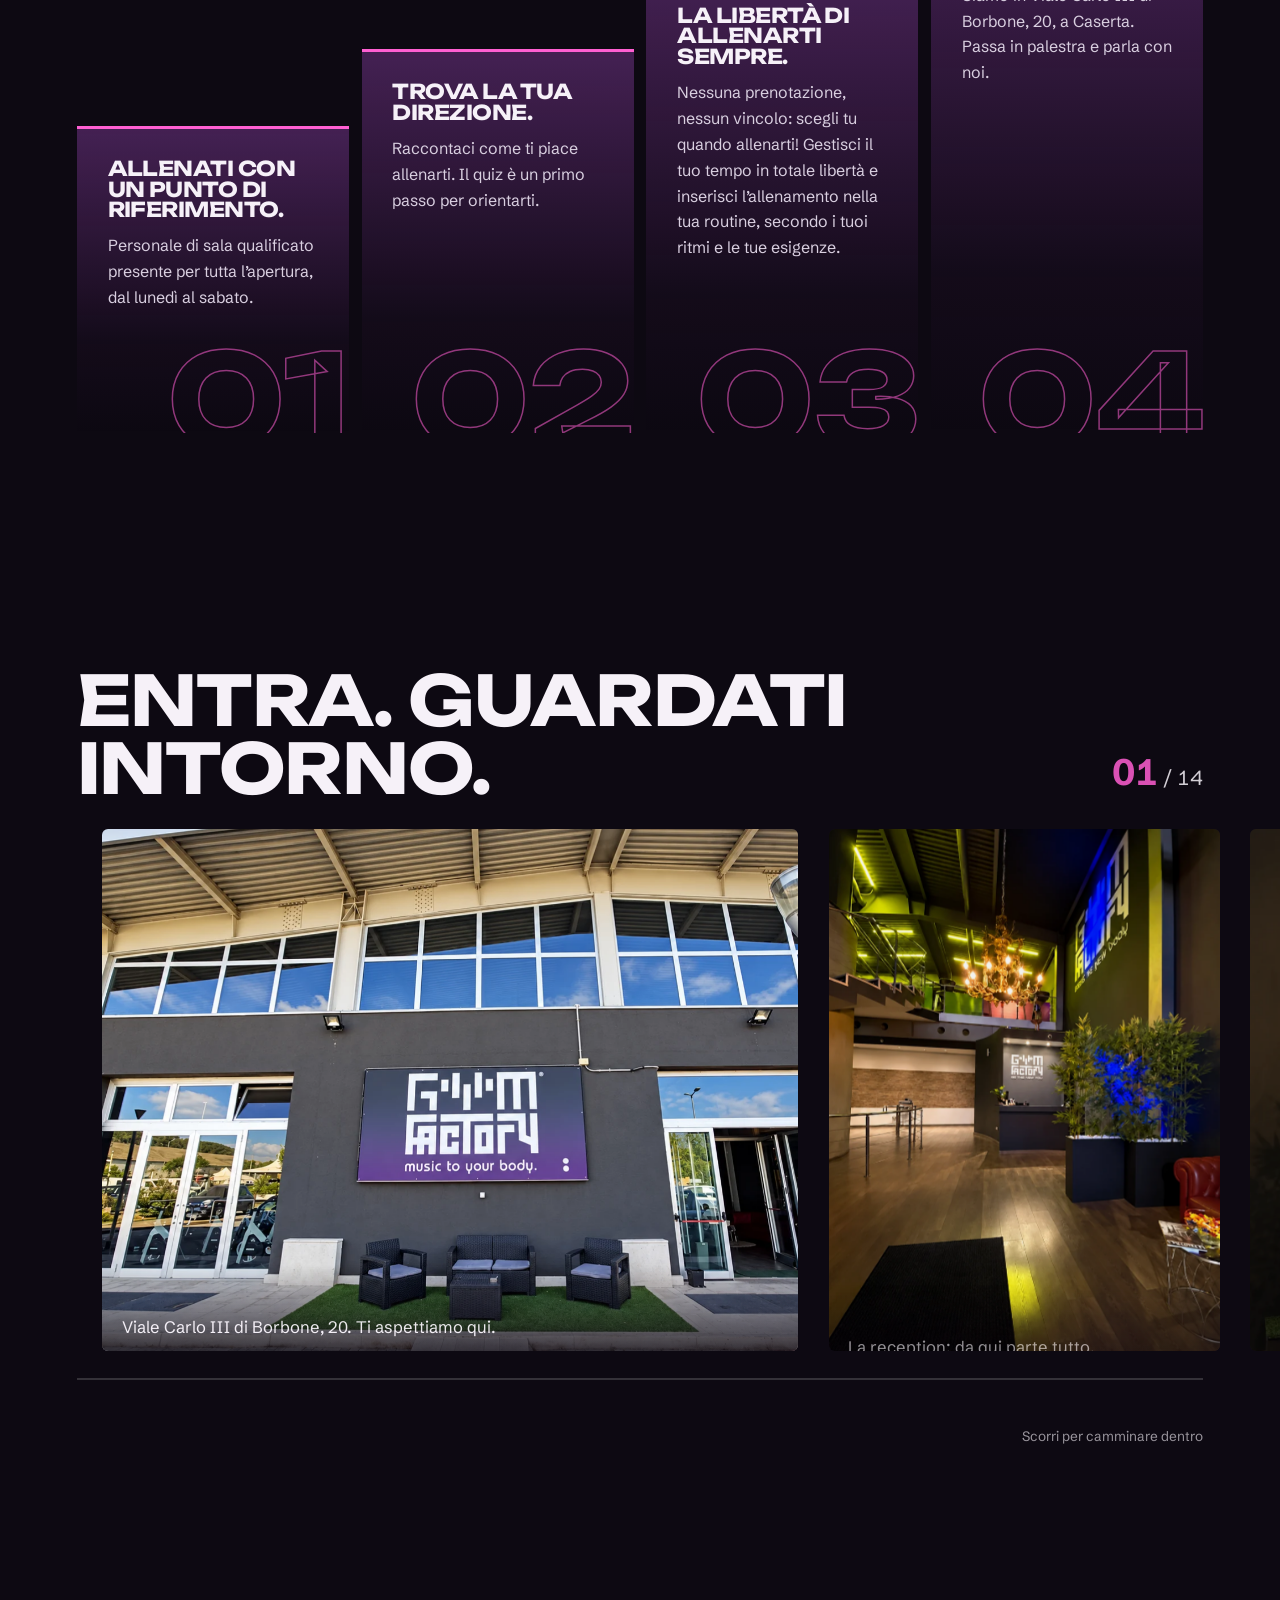
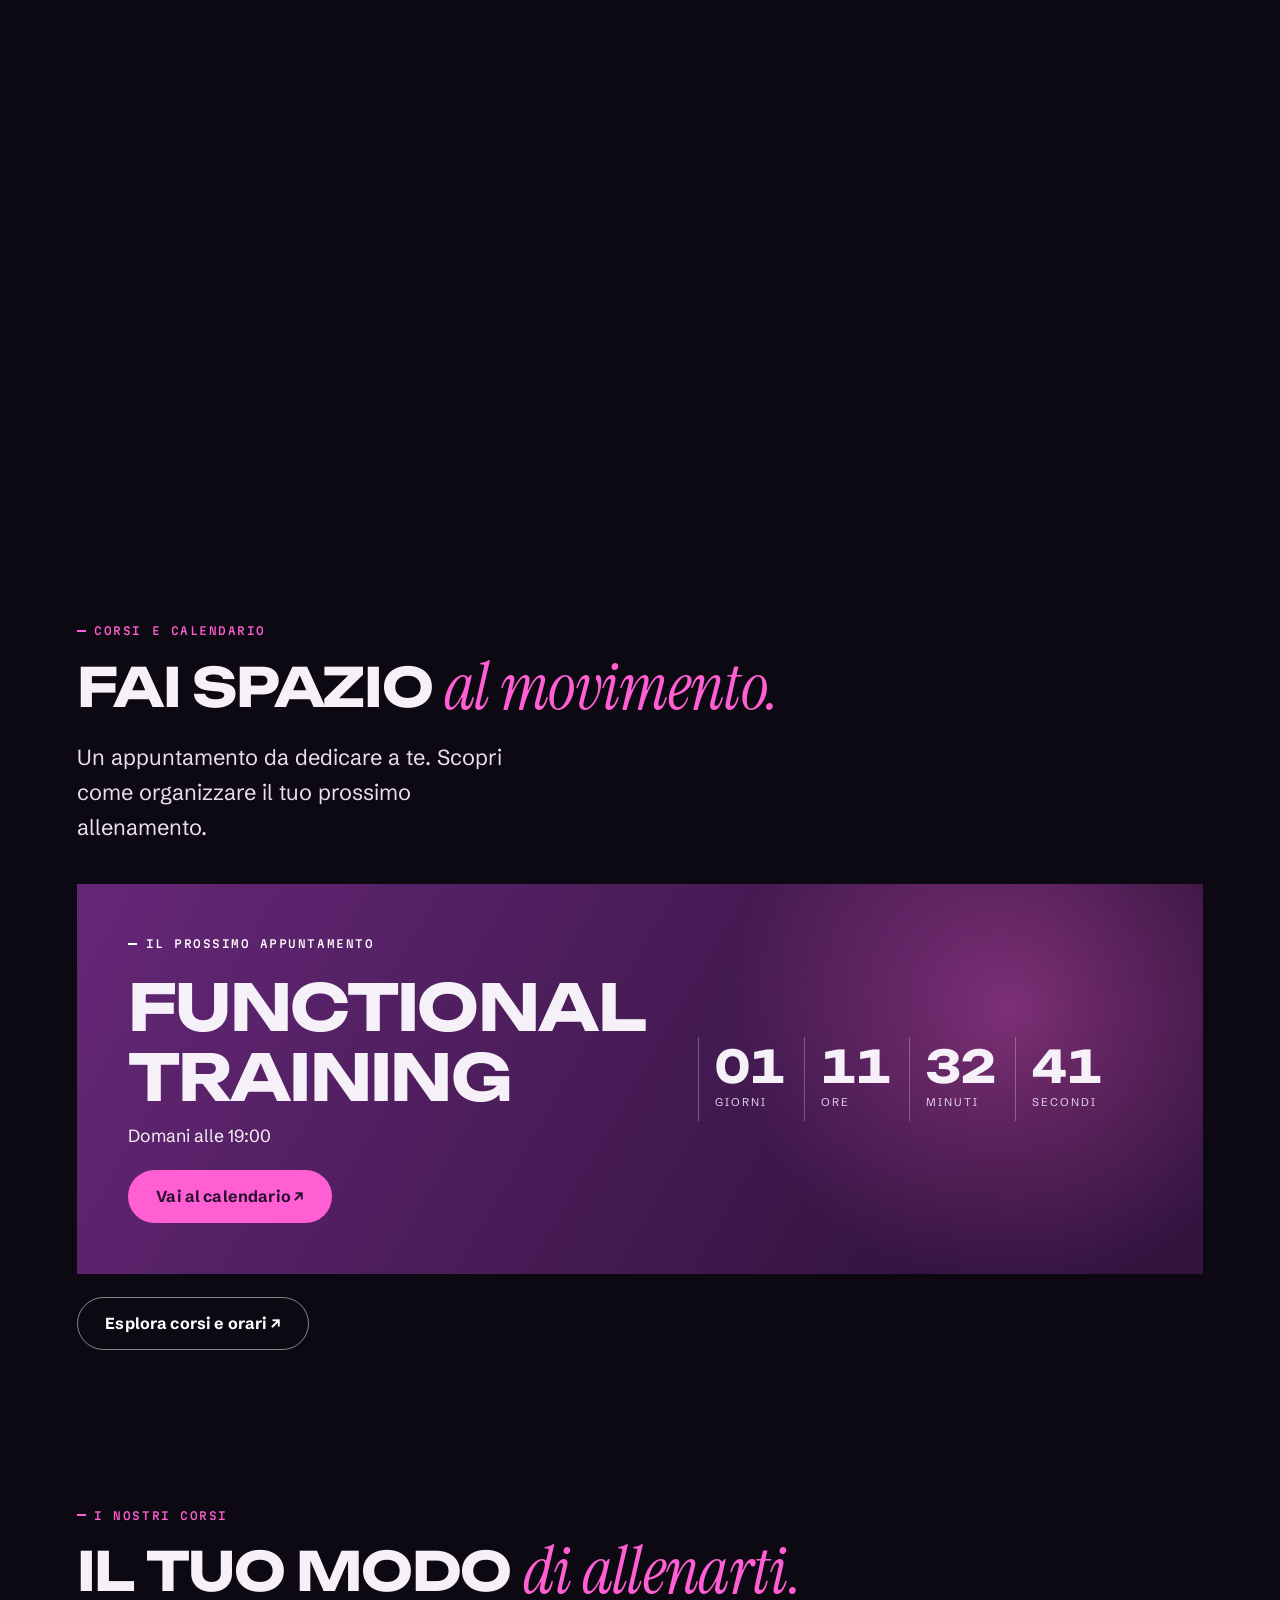
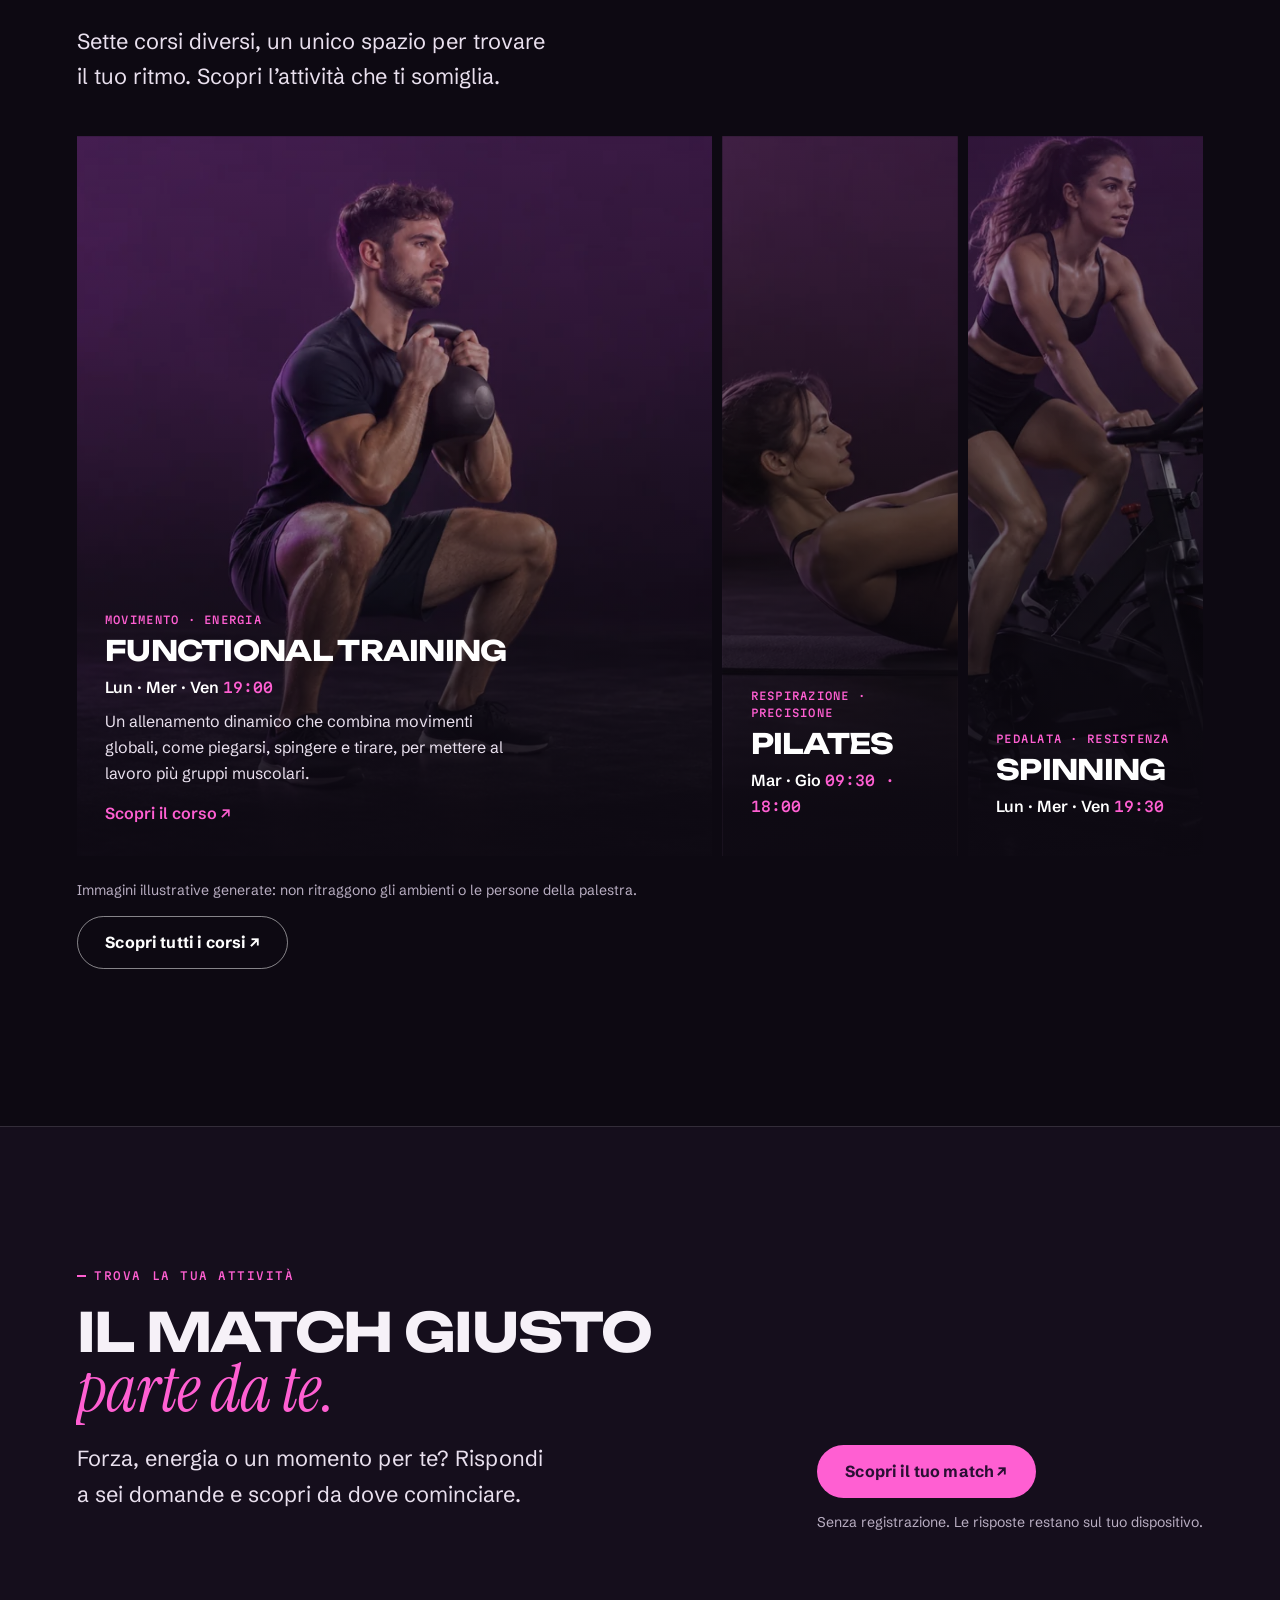
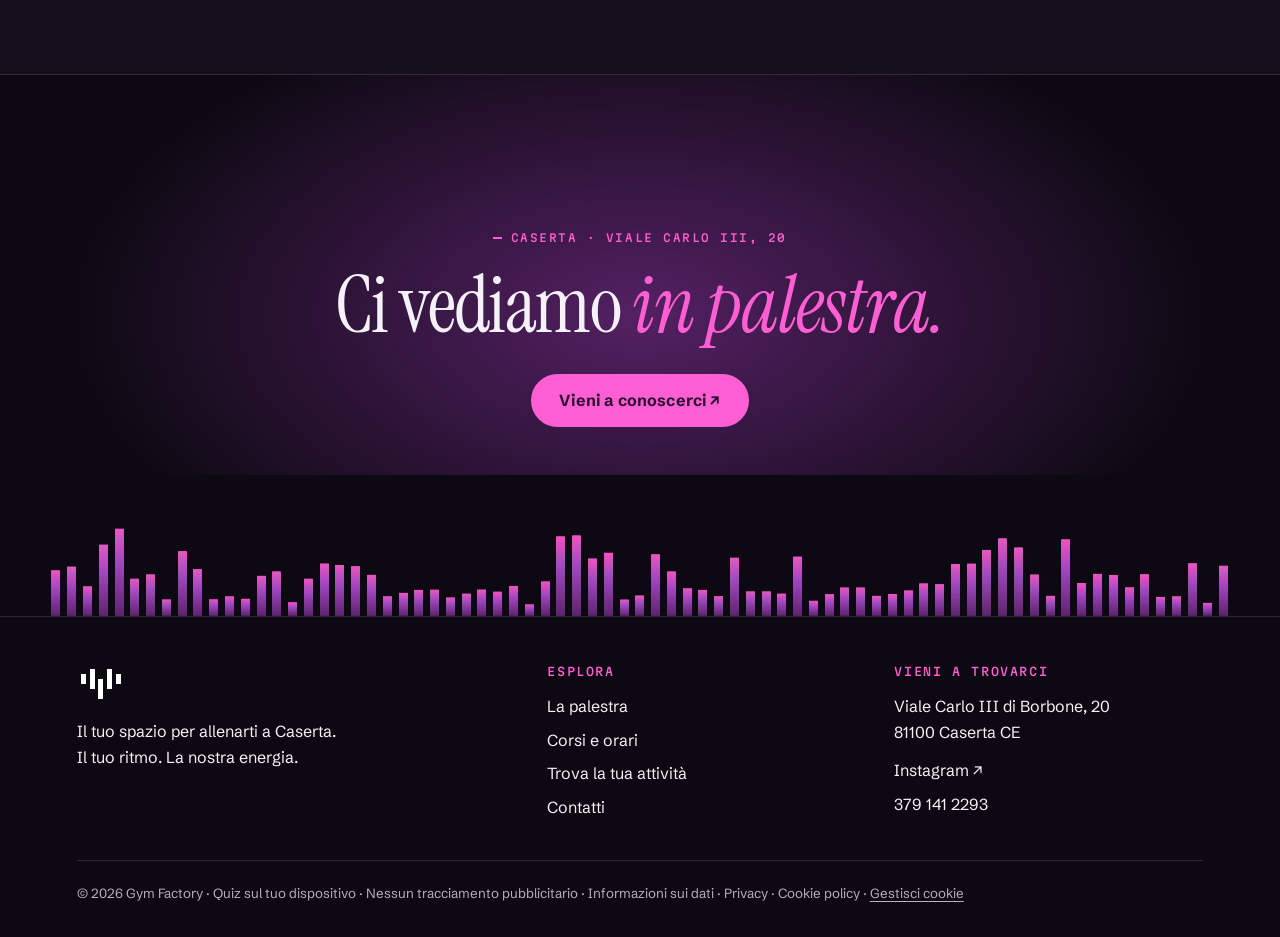
==== commit e4d12639: "Add files via upload" ====
--- a/index.html
+++ b/index.html
@@ -78,7 +78,7 @@
   <div class="gfw-tour__sticky">
     <div class="gfw-tour__head">
       <h2 class="gfw-tour__title">Entra. Guardati intorno.</h2>
-      <div class="gfw-tour__count"><b data-cur>01</b> / <span data-tot>18</span></div>
+      <div class="gfw-tour__count"><b data-cur>01</b> / <span data-tot>14</span></div>
     </div>
     <div class="gfw-tour__track">
       <figure class="gfw-tour__item"><img src="foto-ingresso.webp" alt="L’ingresso di Gym Factory in Viale Carlo III di Borbone" loading="lazy"><figcaption>Viale Carlo III di Borbone, 20. Ti aspettiamo qui.</figcaption></figure>
@@ -92,12 +92,8 @@
       <figure class="gfw-tour__item"><img src="foto-salapesi.webp" alt="La sala pesi con panche, macchinari e il grande murale sulla parete di fondo" loading="lazy"><figcaption>La sala pesi: spazio per ogni allenamento.</figcaption></figure>
       <figure class="gfw-tour__item"><img src="foto-pesi.webp" alt="Rastrelliera con i dischi, macchinari e il murale con occhio e raggi dorati" loading="lazy"><figcaption>Pesi liberi, macchinari e un murale che non passa inosservato.</figcaption></figure>
       <figure class="gfw-tour__item"><img src="foto-multipower.webp" alt="Particolare di un multipower con bilanciere e disco da 10 chili, con la parete verde e arancio sullo sfondo" loading="lazy"><figcaption>I dettagli che fanno la differenza.</figcaption></figure>
-      <figure class="gfw-tour__item"><img src="foto-pesi-vetrate.webp" alt="Area pesi con panche e rastrelliera dei dischi davanti a grandi vetrate industriali illuminate dal sole al tramonto" loading="lazy"><figcaption>Luce dorata e spazio per i pesi liberi.</figcaption></figure>
       <figure class="gfw-tour__item"><img src="foto-macchinari.webp" alt="Sala macchinari con una multistazione a cavi in primo piano e i raggi del sole che attraversano l’ambiente" loading="lazy"><figcaption>Macchinari e luce d’oro: la sala al tramonto.</figcaption></figure>
-      <figure class="gfw-tour__item"><img src="foto-cycling-porta.webp" alt="Ingresso della cycling room con la scritta sulla parete e, oltre la porta, le bici allineate" loading="lazy"><figcaption>La cycling room: si entra da qui.</figcaption></figure>
       <figure class="gfw-tour__item"><img src="foto-cycling-logo.webp" alt="Parete della cycling room con il logo Gym Factory e la scritta cycling room sopra le bici" loading="lazy"><figcaption>Il group cycling ha la sua sala.</figcaption></figure>
-      <figure class="gfw-tour__item"><img src="foto-cycling-bici.webp" alt="Primo piano di una bici da spinning Technogym, con le altre bici allineate sullo sfondo" loading="lazy"><figcaption>Pronti a pedalare insieme.</figcaption></figure>
-      <figure class="gfw-tour__item"><img src="foto-insegna.webp" alt="L’insegna Gym Factory con lo slogan «music to your body» e un pappagallo decorativo in primo piano" loading="lazy"><figcaption>Il nostro motto, con un ospite a sorpresa.</figcaption></figure>
       <figure class="gfw-tour__item"><img src="foto-music.webp" alt="Scritta «music to your body» sul muro, sotto un attrezzo a cavi" loading="lazy"><figcaption>Music to your body.</figcaption></figure>
     </div>
     <div class="gfw-tour__bar"><i></i></div>
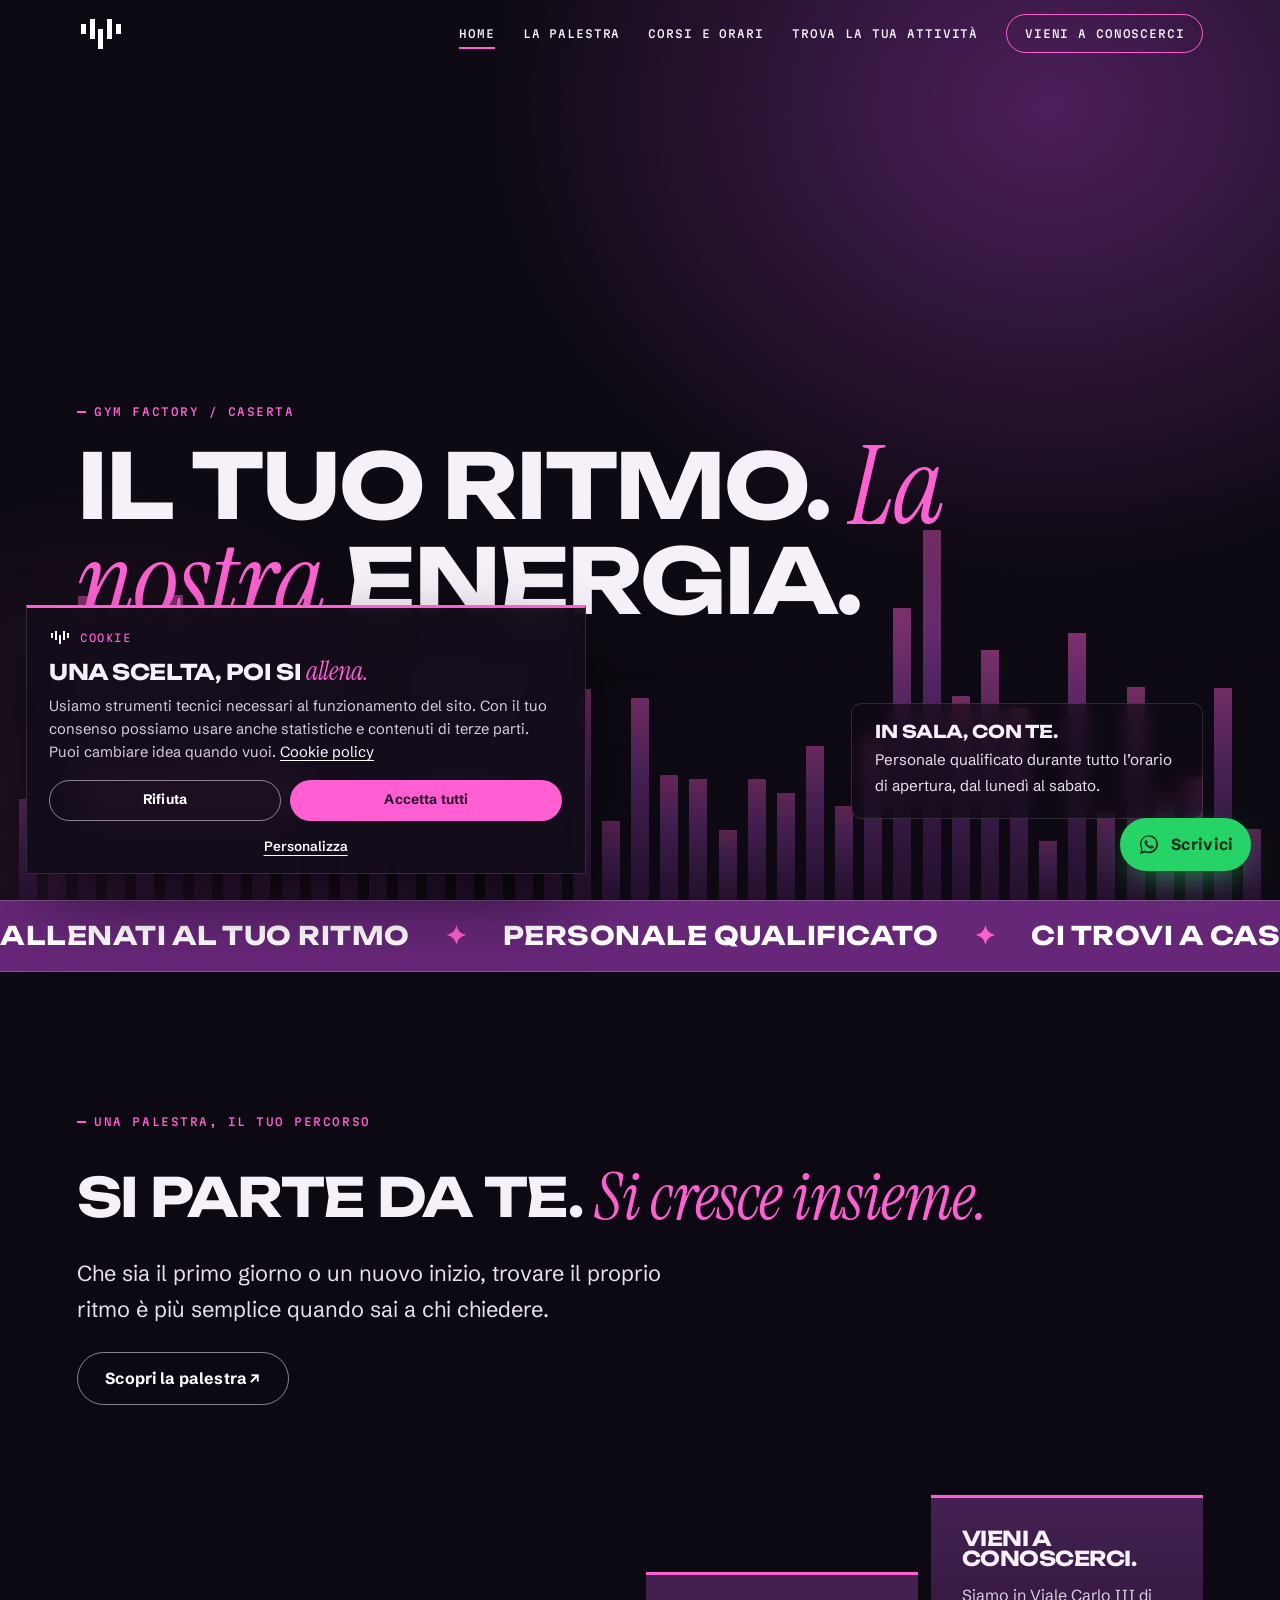
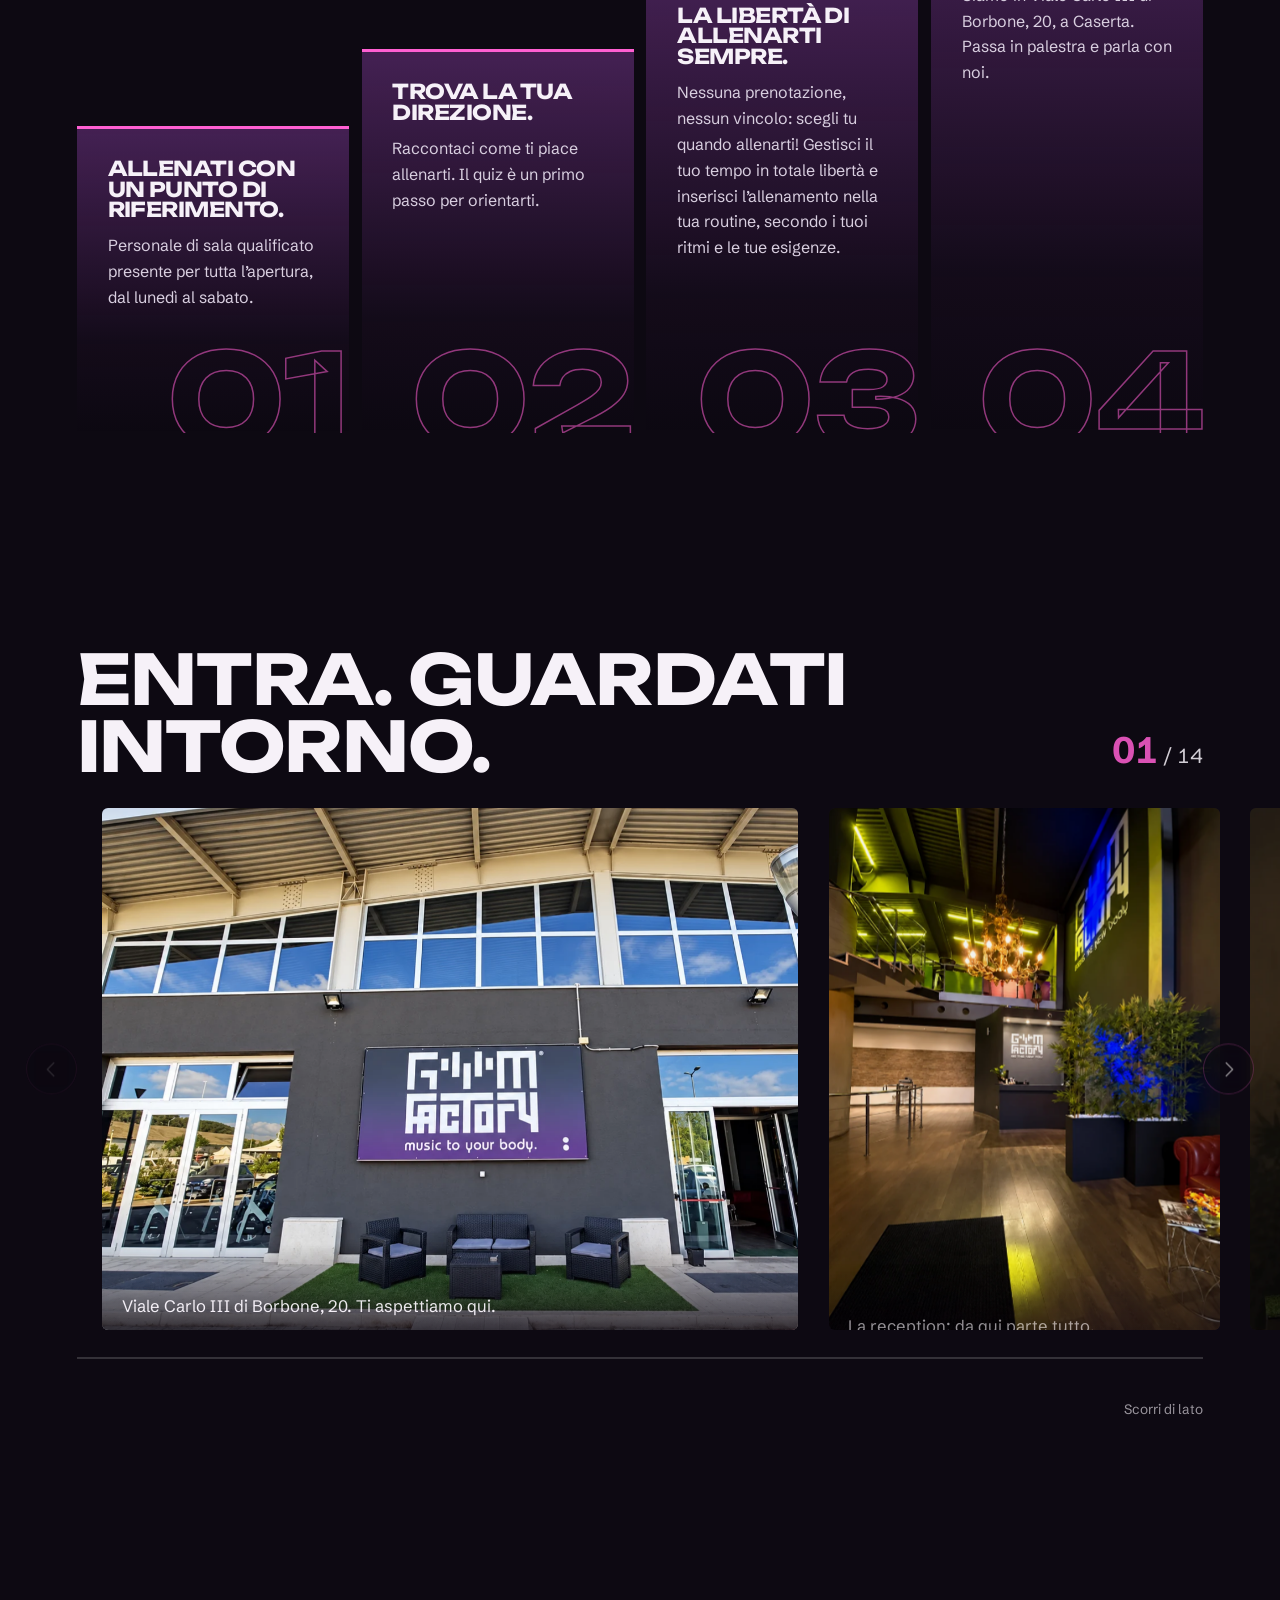
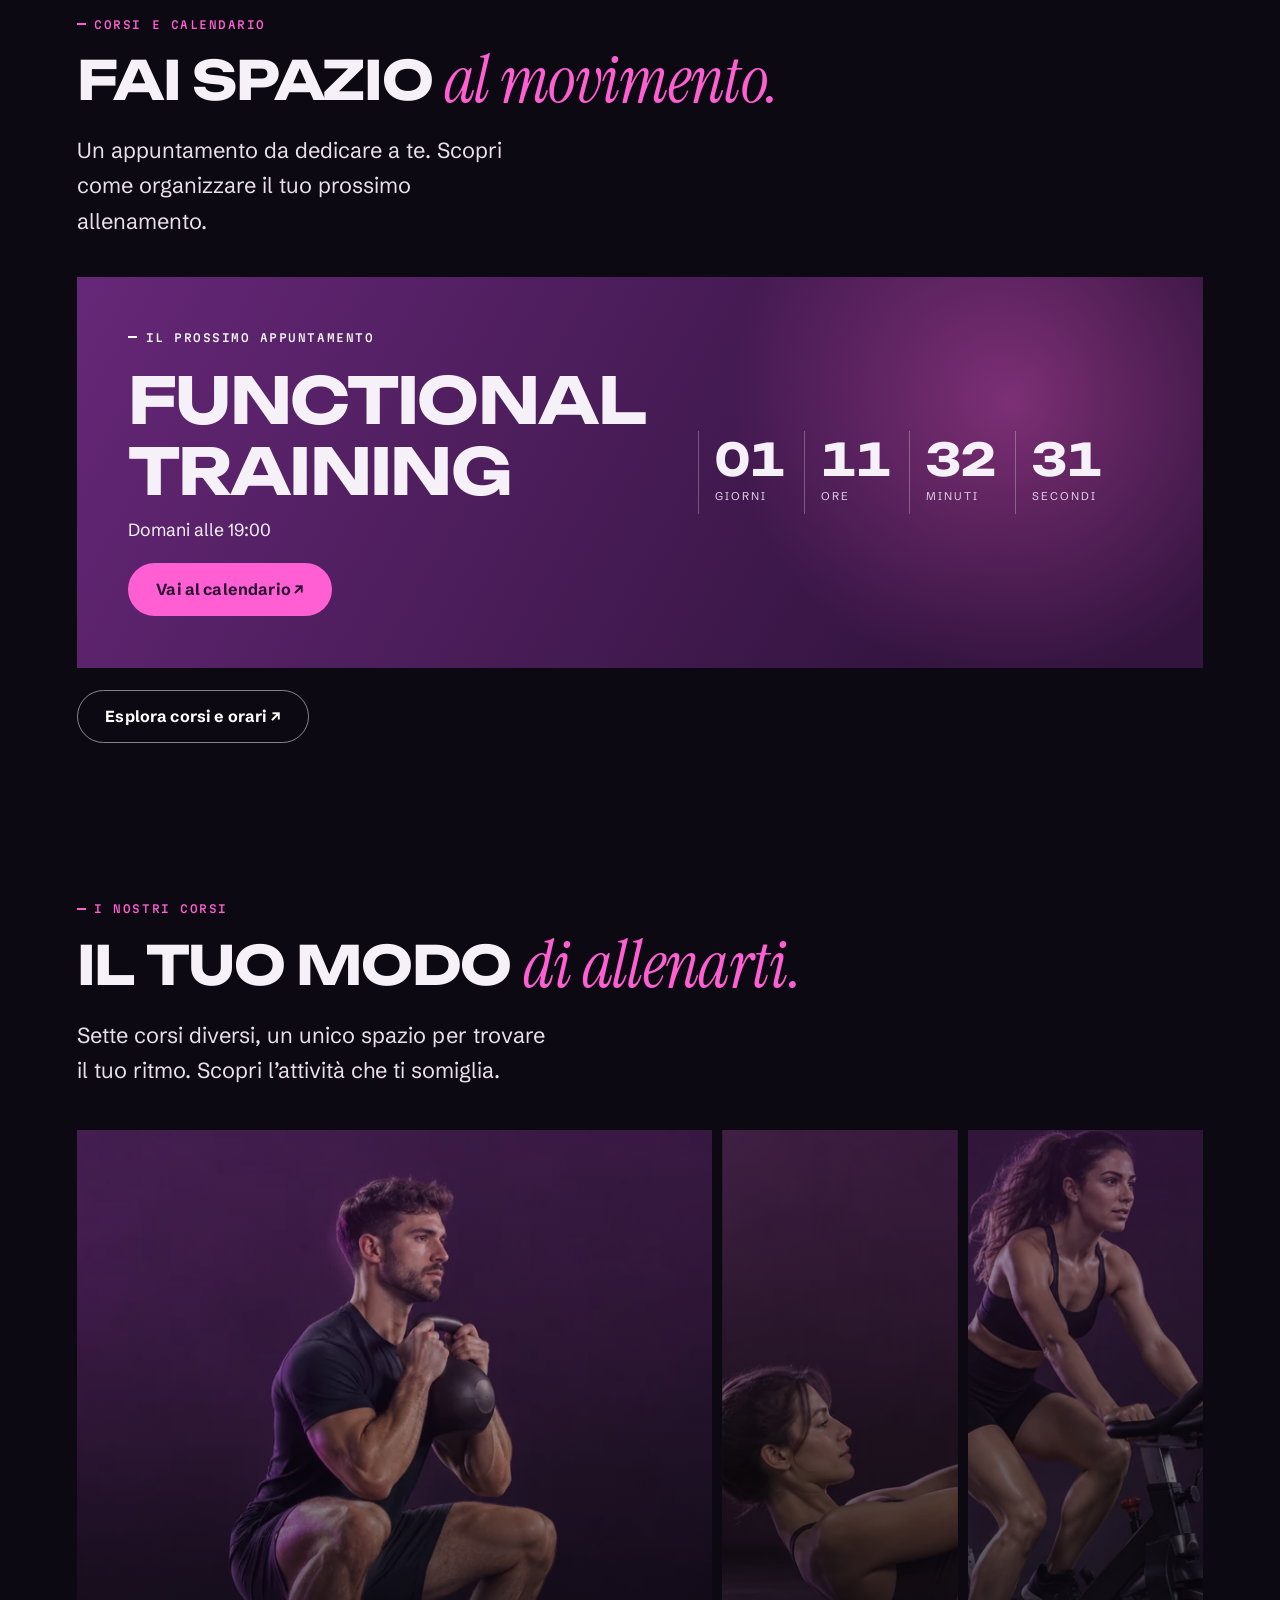
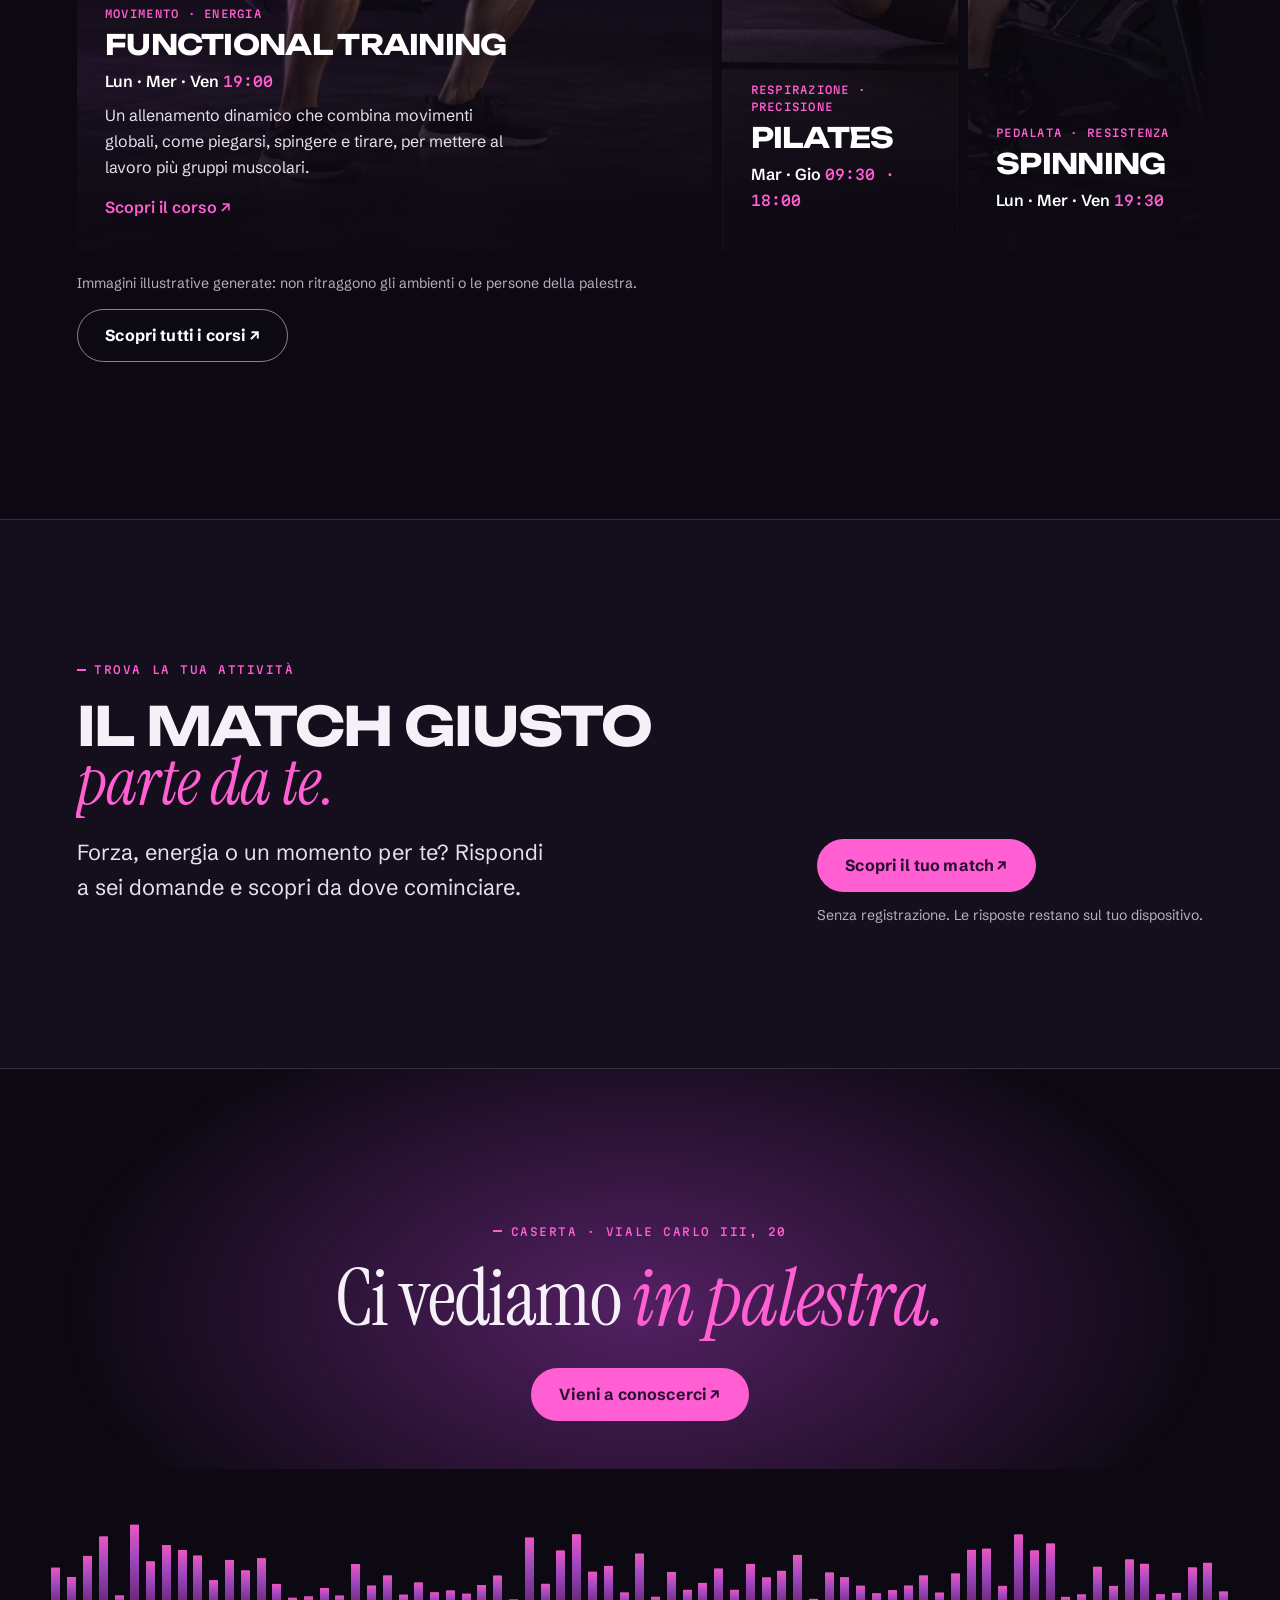
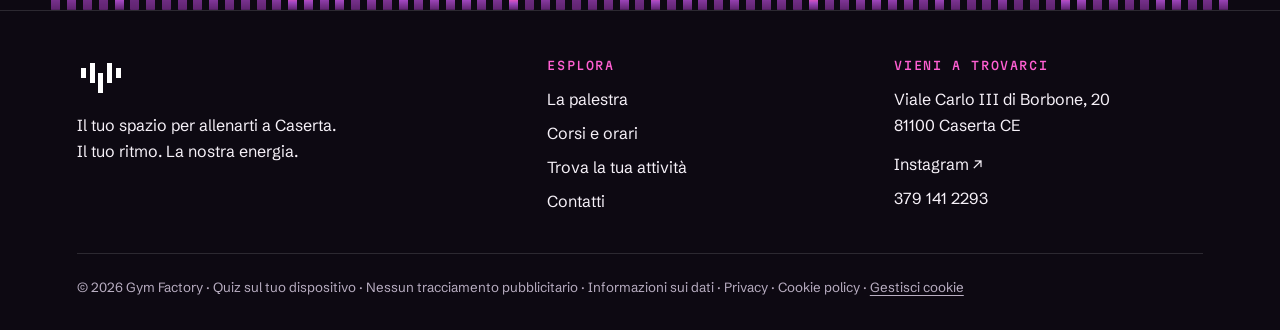
==== commit 14eba807: "Add files via upload" ====
--- a/index.html
+++ b/index.html
@@ -36,6 +36,22 @@
   .gfx-steps.gfx-steps--4 .gfx-step:nth-child(3){width:90%}
   .gfx-steps.gfx-steps--4 .gfx-step:nth-child(4){width:100%}
 }
+/* Galleria a scorrimento manuale */
+.gfw-tour{height:auto!important;--gfw-h:auto}
+.gfw-tour__sticky{position:relative;top:auto;height:auto;overflow:visible;justify-content:flex-start;padding:clamp(3rem,8vh,5rem) 0 clamp(2.4rem,6vh,3.6rem)}
+.gfw-tour__stage{position:relative}
+.gfw-tour__track{width:auto;max-width:100%;transform:none!important;overflow-x:auto;overflow-y:hidden;scroll-snap-type:x mandatory;overscroll-behavior-x:contain;-webkit-overflow-scrolling:touch;scrollbar-width:none}
+.gfw-tour__track::-webkit-scrollbar{display:none}
+.gfw-tour__item{scroll-snap-align:center}
+.gfw-tour__arrow{position:absolute;top:50%;translate:0 -50%;z-index:4;width:3.2rem;height:3.2rem;display:grid;place-items:center;padding:0;border-radius:50%;
+  border:1px solid rgba(255,95,210,.45);background:rgba(10,6,14,.32);color:#fff;opacity:.5;cursor:pointer;-webkit-backdrop-filter:blur(6px);backdrop-filter:blur(6px);
+  transition:opacity .3s,background .3s,border-color .3s}
+.gfw-tour__arrow--prev{left:clamp(.8rem,2vw,2rem)}
+.gfw-tour__arrow--next{right:clamp(.8rem,2vw,2rem)}
+.gfw-tour__arrow:hover,.gfw-tour__arrow:focus-visible{opacity:1;background:rgba(255,95,210,.16);border-color:#ff5fd2}
+.gfw-tour__arrow:disabled{opacity:.12;pointer-events:none}
+@media (hover:none),(max-width:760px){.gfw-tour__arrow{display:none}}
+.gfw-tour__hint{position:static;text-align:right;padding:.8rem clamp(1.2rem,6vw,5rem) 0}
 </style>
 </head>
 <body>
@@ -80,6 +96,7 @@
       <h2 class="gfw-tour__title">Entra. Guardati intorno.</h2>
       <div class="gfw-tour__count"><b data-cur>01</b> / <span data-tot>14</span></div>
     </div>
+    <div class="gfw-tour__stage">
     <div class="gfw-tour__track">
       <figure class="gfw-tour__item"><img src="foto-ingresso.webp" alt="L’ingresso di Gym Factory in Viale Carlo III di Borbone" loading="lazy"><figcaption>Viale Carlo III di Borbone, 20. Ti aspettiamo qui.</figcaption></figure>
       <figure class="gfw-tour__item"><img src="foto-reception.webp" alt="La reception di Gym Factory con il bancone, il lampadario e l’insegna illuminata di blu" loading="lazy"><figcaption>La reception: da qui parte tutto.</figcaption></figure>
@@ -96,8 +113,11 @@
       <figure class="gfw-tour__item"><img src="foto-cycling-logo.webp" alt="Parete della cycling room con il logo Gym Factory e la scritta cycling room sopra le bici" loading="lazy"><figcaption>Il group cycling ha la sua sala.</figcaption></figure>
       <figure class="gfw-tour__item"><img src="foto-music.webp" alt="Scritta «music to your body» sul muro, sotto un attrezzo a cavi" loading="lazy"><figcaption>Music to your body.</figcaption></figure>
     </div>
+    <button class="gfw-tour__arrow gfw-tour__arrow--prev" type="button" aria-label="Foto precedente"><svg viewBox="0 0 24 24" width="22" height="22" fill="none" stroke="currentColor" stroke-width="1.6" stroke-linecap="round" stroke-linejoin="round" aria-hidden="true"><path d="M15 5l-7 7 7 7"/></svg></button>
+    <button class="gfw-tour__arrow gfw-tour__arrow--next" type="button" aria-label="Foto successiva"><svg viewBox="0 0 24 24" width="22" height="22" fill="none" stroke="currentColor" stroke-width="1.6" stroke-linecap="round" stroke-linejoin="round" aria-hidden="true"><path d="M9 5l7 7-7 7"/></svg></button>
+    </div>
     <div class="gfw-tour__bar"><i></i></div>
-    <div class="gfw-tour__hint">Scorri per camminare dentro</div>
+    <div class="gfw-tour__hint">Scorri di lato</div>
   </div>
 </section>
 
@@ -170,7 +190,7 @@
   <small>© 2026 Gym Factory · Quiz sul tuo dispositivo · Nessun tracciamento pubblicitario · <a href="contatti.html#dati">Informazioni sui dati</a> · <a href="privacy.html">Privacy</a> · <a href="cookie.html">Cookie policy</a> · <button type="button" class="gf-linkbtn" data-cookie-open>Gestisci cookie</button></small>
 </footer>
 <a class="gfx-wa" href="https://wa.me/393791412293?text=Ciao%2C%20vorrei%20avere%20info%20riguardanti%20la%20palestra" target="_blank" rel="noopener" aria-label="Scrivici su WhatsApp"><svg viewBox="0 0 32 32" width="24" height="24" fill="currentColor" aria-hidden="true"><path d="M16.04 3C9.4 3 4 8.38 4 15.02c0 2.12.56 4.19 1.62 6.01L4 28l7.17-1.88a12 12 0 0 0 4.87 1.03h.01C22.68 27.15 28 21.77 28 15.13 28 8.5 22.68 3 16.04 3Zm0 21.98h-.01a9.9 9.9 0 0 1-5.05-1.38l-.36-.21-4.25 1.12 1.14-4.14-.24-.38a9.9 9.9 0 0 1-1.52-5.27c0-5.5 4.48-9.97 9.99-9.97 5.5 0 9.97 4.47 9.97 9.98 0 5.5-4.47 9.85-9.67 9.85Zm5.47-7.46c-.3-.15-1.77-.87-2.04-.97-.27-.1-.47-.15-.67.15-.2.3-.77.97-.94 1.17-.17.2-.35.22-.65.07-.3-.15-1.26-.46-2.4-1.48-.89-.79-1.49-1.77-1.66-2.07-.17-.3-.02-.46.13-.61.14-.13.3-.35.45-.52.15-.17.2-.3.3-.5.1-.2.05-.37-.02-.52-.07-.15-.67-1.62-.92-2.22-.24-.58-.49-.5-.67-.51h-.57c-.2 0-.52.07-.8.37-.27.3-1.04 1.02-1.04 2.48 0 1.46 1.07 2.88 1.22 3.08.15.2 2.1 3.2 5.08 4.49.71.31 1.26.49 1.69.63.71.23 1.36.2 1.87.12.57-.08 1.77-.72 2.02-1.42.25-.7.25-1.3.17-1.42-.07-.12-.27-.2-.57-.35Z"/></svg><span>Scrivici</span></a>
-<script src="gym-wow-v3.js" defer></script>
+<script src="gym-wow-v3.js?v=2" defer></script>
 <script src="gf-cookie.js" defer></script>
 <script src="assets/js/gf.js" defer></script>
 </body>
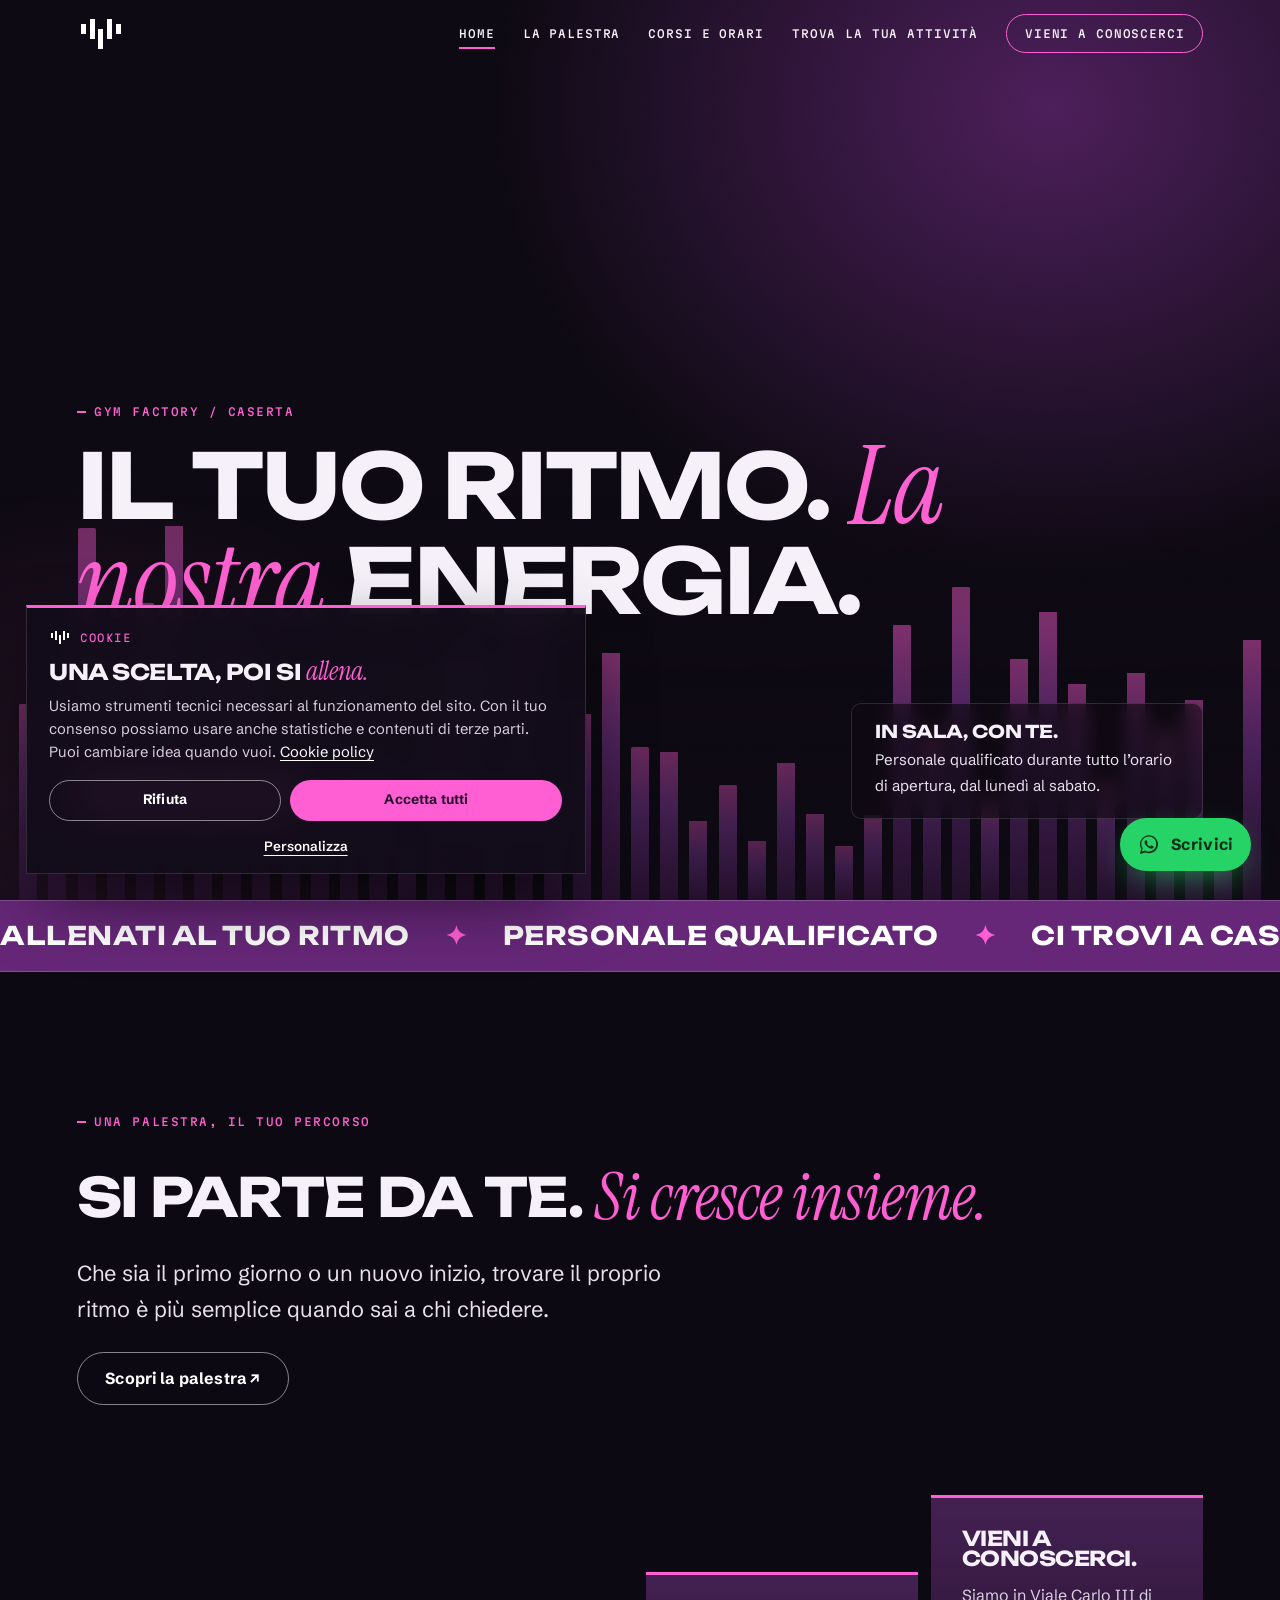
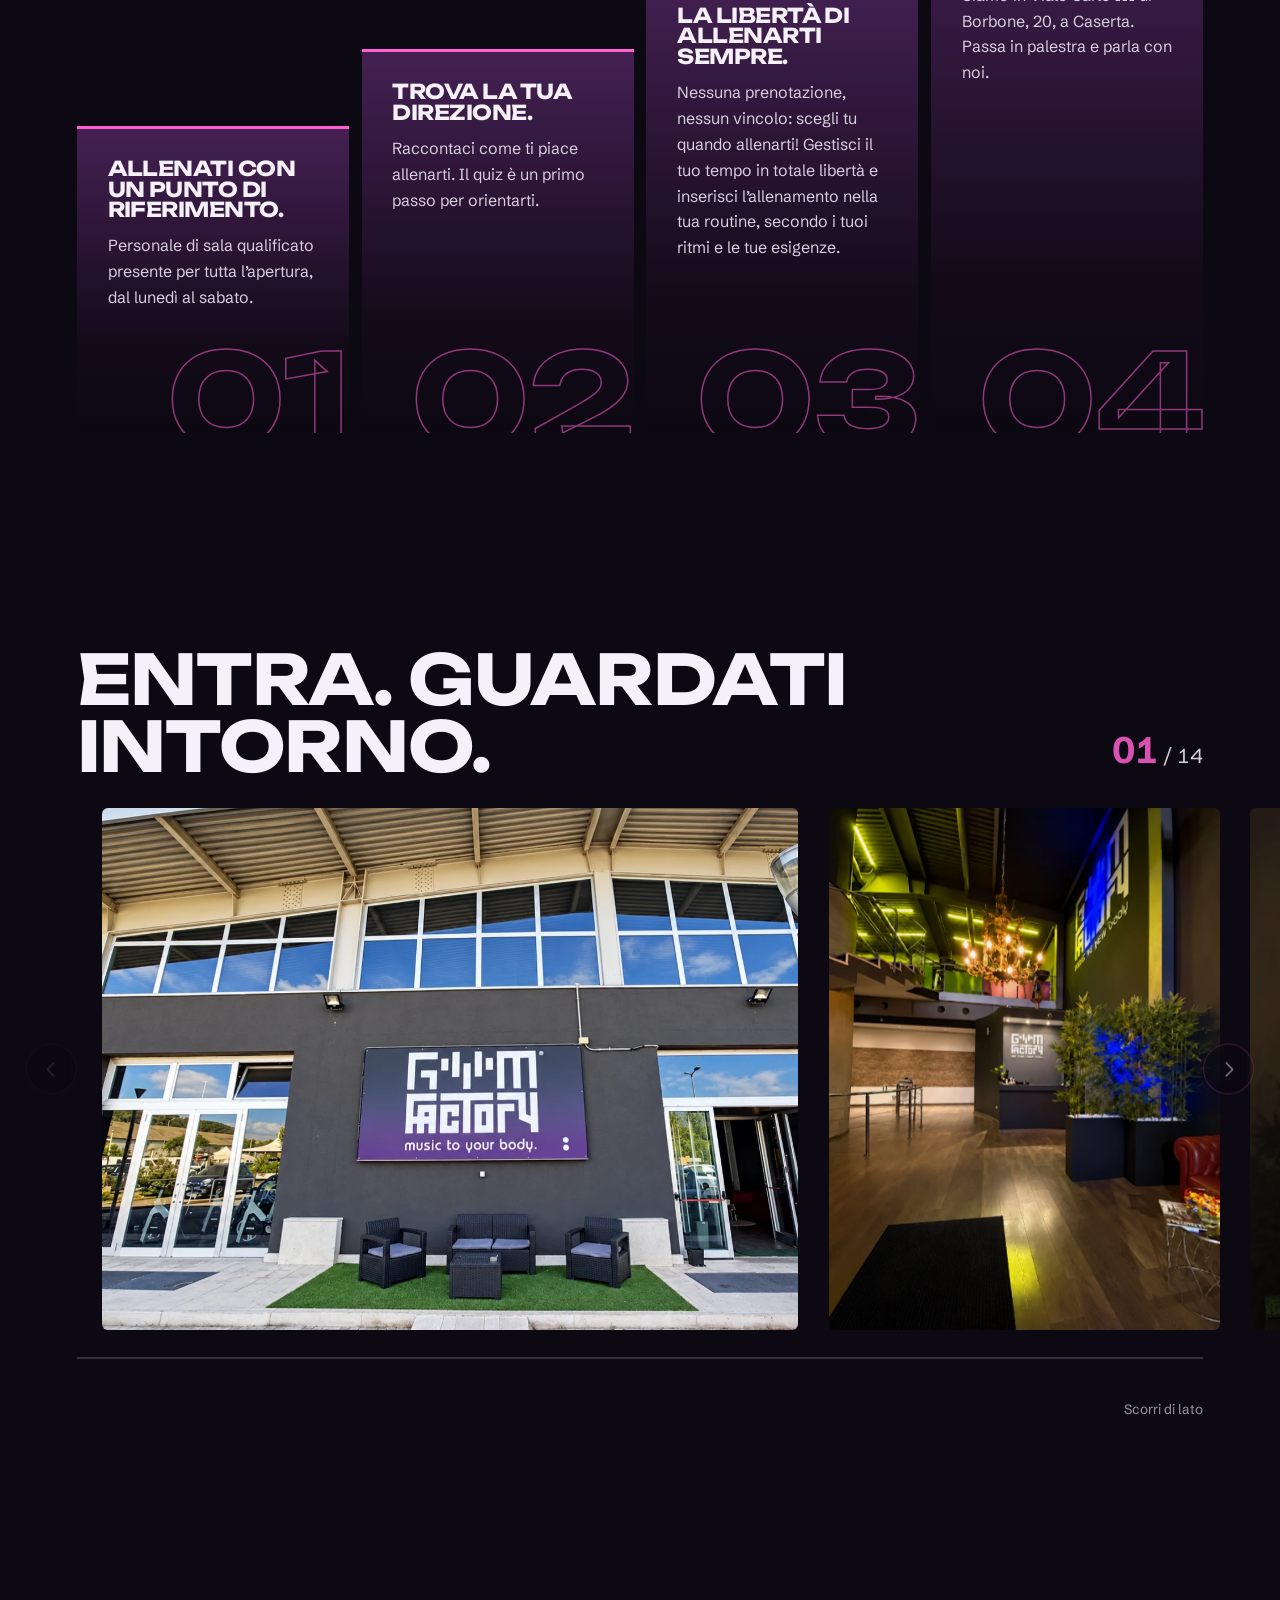
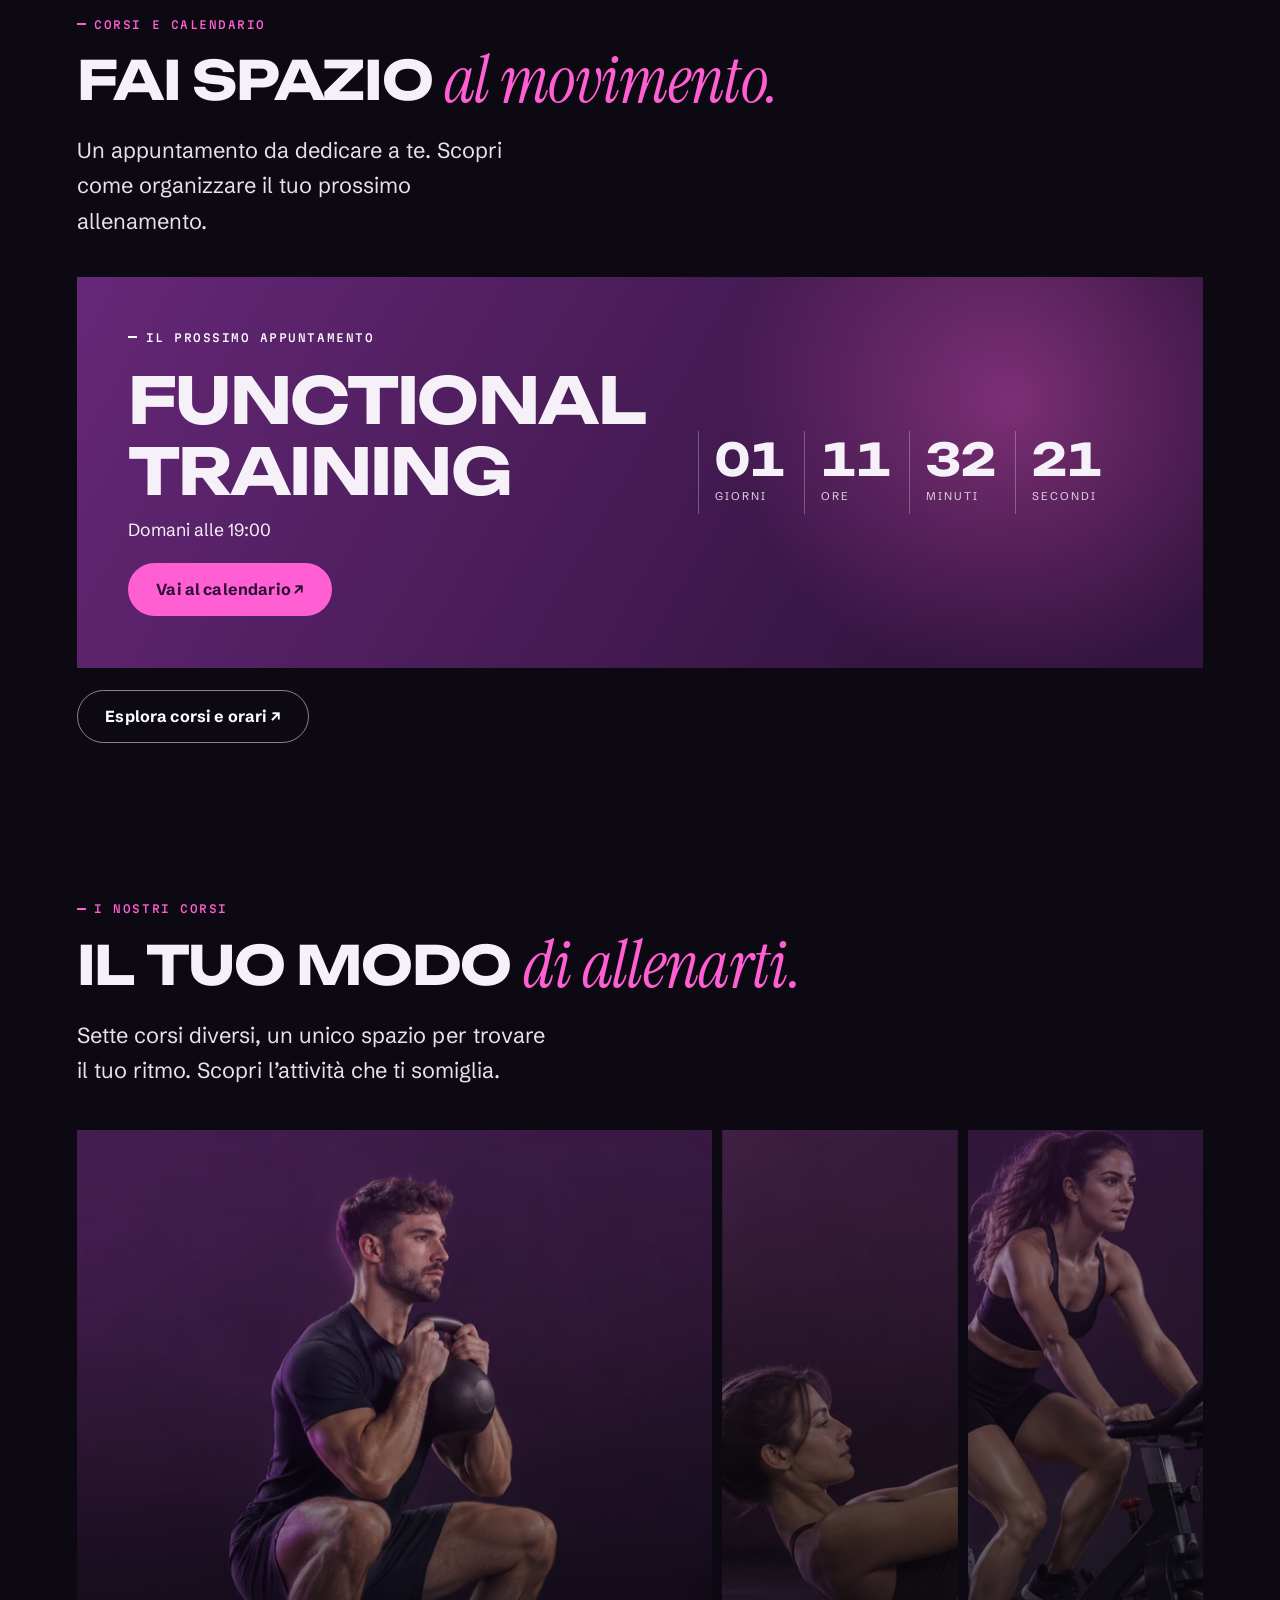
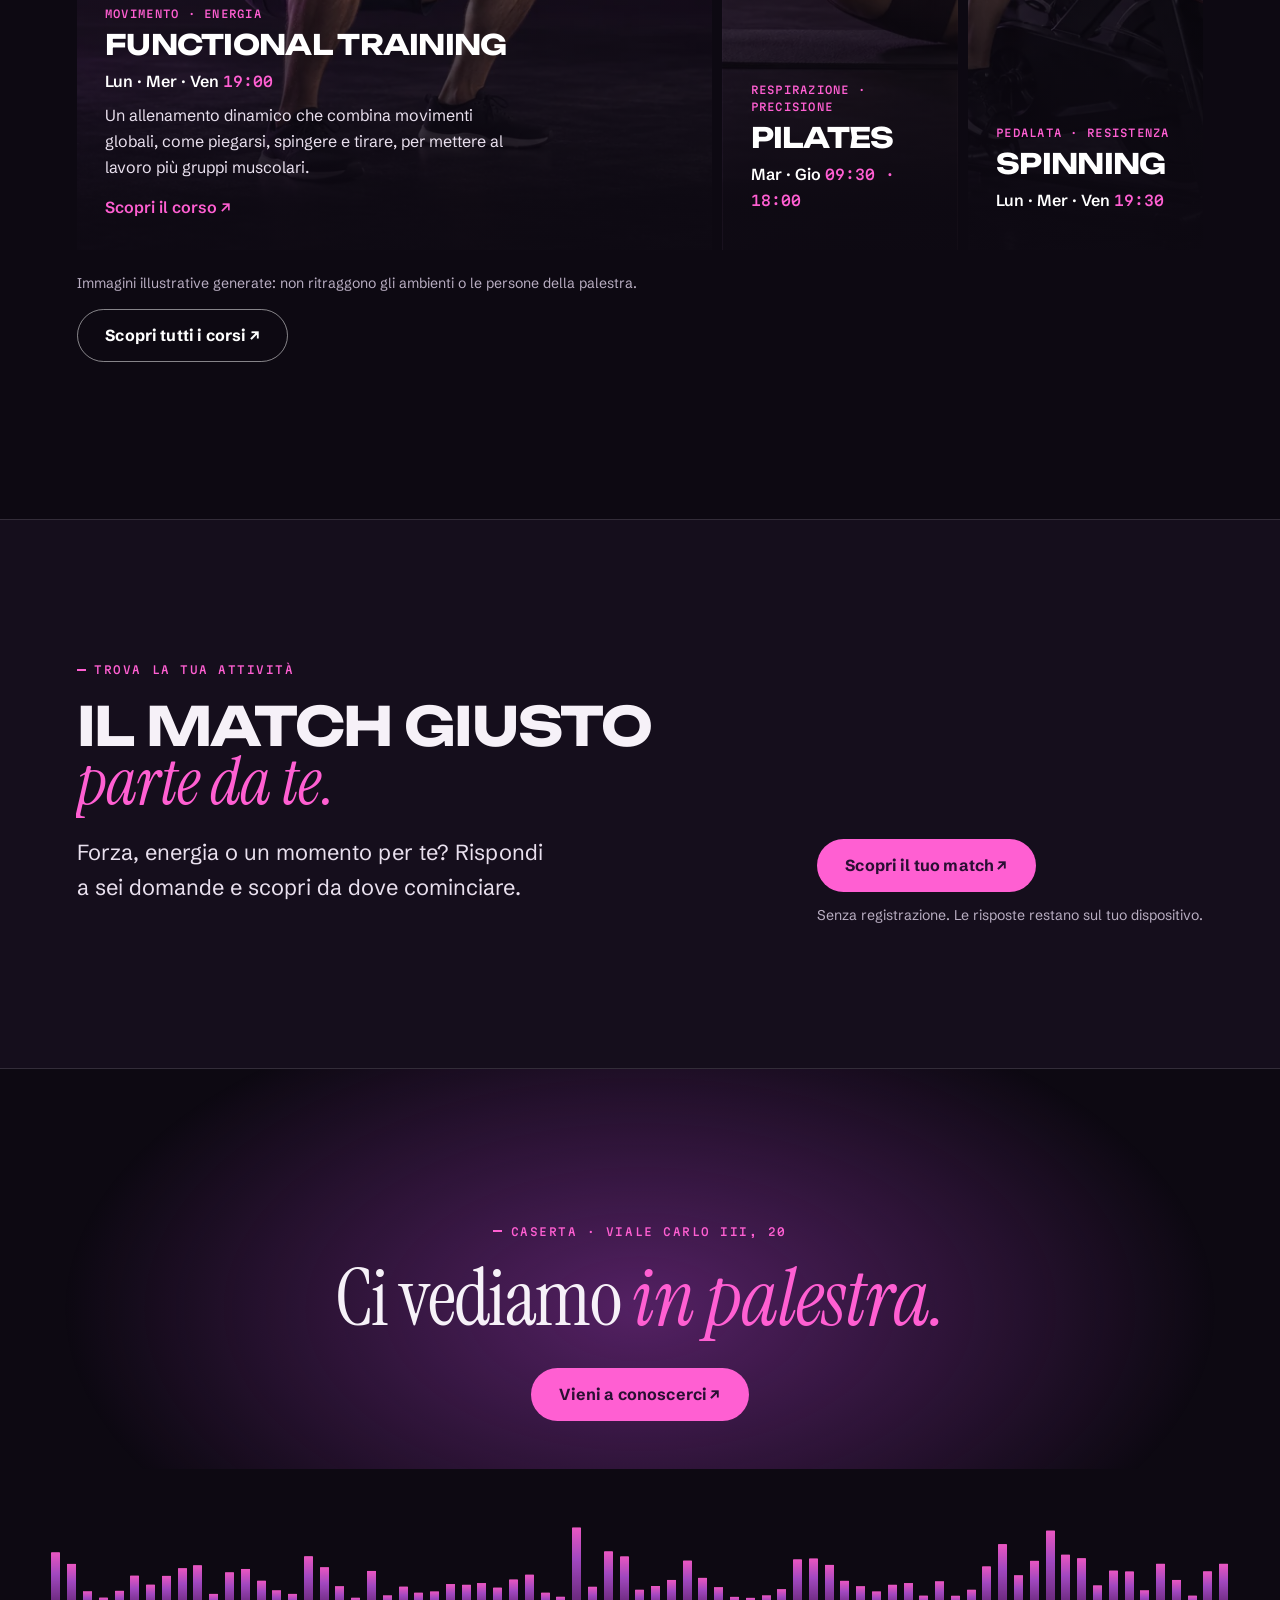
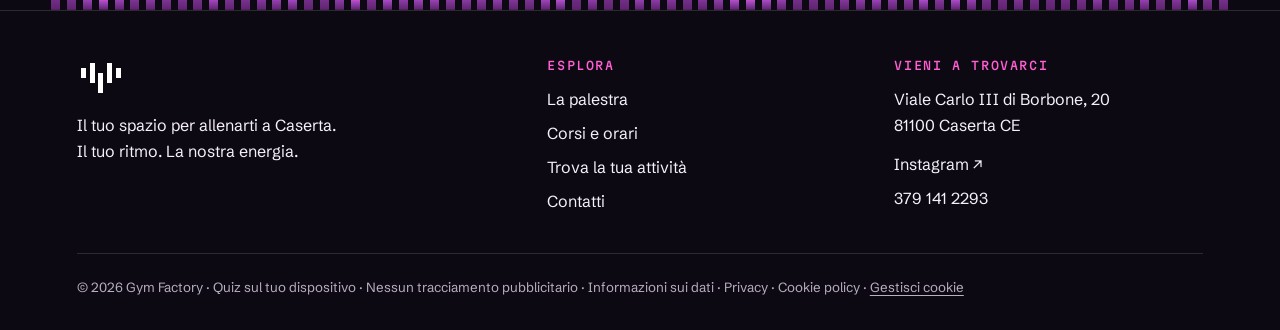
==== commit aa5c626b: "Add files via upload" ====
--- a/index.html
+++ b/index.html
@@ -98,20 +98,20 @@
     </div>
     <div class="gfw-tour__stage">
     <div class="gfw-tour__track">
-      <figure class="gfw-tour__item"><img src="foto-ingresso.webp" alt="L’ingresso di Gym Factory in Viale Carlo III di Borbone" loading="lazy"><figcaption>Viale Carlo III di Borbone, 20. Ti aspettiamo qui.</figcaption></figure>
-      <figure class="gfw-tour__item"><img src="foto-reception.webp" alt="La reception di Gym Factory con il bancone, il lampadario e l’insegna illuminata di blu" loading="lazy"><figcaption>La reception: da qui parte tutto.</figcaption></figure>
-      <figure class="gfw-tour__item"><img src="foto-divano.webp" alt="Area d’ingresso con lampadario, divano chesterfield rosso e bambù" loading="lazy"><figcaption>L’ingresso: lampadario, divano e un attimo per respirare.</figcaption></figure>
-      <figure class="gfw-tour__item"><img src="foto-scala.webp" alt="La scala con i gradini che indicano le calorie consumate" loading="lazy"><figcaption>Ogni gradino conta. Anche questi.</figcaption></figure>
-      <figure class="gfw-tour__item"><img src="foto-gioconda.webp" alt="Due quadri con la Gioconda muscolosa accanto a un tapis roulant" loading="lazy"><figcaption>Anche la Gioconda si allena.</figcaption></figure>
-      <figure class="gfw-tour__item"><img src="foto-bambu.webp" alt="Bambù e luce naturale nell’area d’ingresso, con la check room sullo sfondo" loading="lazy"><figcaption>Luce naturale, verde e la check room a due passi.</figcaption></figure>
-      <figure class="gfw-tour__item"><img src="foto-tigre.webp" alt="Murale con una tigre tra i bambù su parete nera, accanto a una parete in mattoni con l’insegna Bye Bye e un prato sintetico in primo piano" loading="lazy"><figcaption>Carattere da vendere, anche sulle pareti.</figcaption></figure>
-      <figure class="gfw-tour__item"><img src="foto-sala.webp" alt="Sala con pavimento in parquet e grandi vetrate" loading="lazy"><figcaption>Spazio, parquet e grandi vetrate.</figcaption></figure>
-      <figure class="gfw-tour__item"><img src="foto-salapesi.webp" alt="La sala pesi con panche, macchinari e il grande murale sulla parete di fondo" loading="lazy"><figcaption>La sala pesi: spazio per ogni allenamento.</figcaption></figure>
-      <figure class="gfw-tour__item"><img src="foto-pesi.webp" alt="Rastrelliera con i dischi, macchinari e il murale con occhio e raggi dorati" loading="lazy"><figcaption>Pesi liberi, macchinari e un murale che non passa inosservato.</figcaption></figure>
-      <figure class="gfw-tour__item"><img src="foto-multipower.webp" alt="Particolare di un multipower con bilanciere e disco da 10 chili, con la parete verde e arancio sullo sfondo" loading="lazy"><figcaption>I dettagli che fanno la differenza.</figcaption></figure>
-      <figure class="gfw-tour__item"><img src="foto-macchinari.webp" alt="Sala macchinari con una multistazione a cavi in primo piano e i raggi del sole che attraversano l’ambiente" loading="lazy"><figcaption>Macchinari e luce d’oro: la sala al tramonto.</figcaption></figure>
-      <figure class="gfw-tour__item"><img src="foto-cycling-logo.webp" alt="Parete della cycling room con il logo Gym Factory e la scritta cycling room sopra le bici" loading="lazy"><figcaption>Il group cycling ha la sua sala.</figcaption></figure>
-      <figure class="gfw-tour__item"><img src="foto-music.webp" alt="Scritta «music to your body» sul muro, sotto un attrezzo a cavi" loading="lazy"><figcaption>Music to your body.</figcaption></figure>
+      <figure class="gfw-tour__item"><img src="foto-ingresso.webp" alt="L’ingresso di Gym Factory in Viale Carlo III di Borbone" loading="lazy"></figure>
+      <figure class="gfw-tour__item"><img src="foto-reception.webp" alt="La reception di Gym Factory con il bancone, il lampadario e l’insegna illuminata di blu" loading="lazy"></figure>
+      <figure class="gfw-tour__item"><img src="foto-divano.webp" alt="Area d’ingresso con lampadario, divano chesterfield rosso e bambù" loading="lazy"></figure>
+      <figure class="gfw-tour__item"><img src="foto-scala.webp" alt="La scala con i gradini che indicano le calorie consumate" loading="lazy"></figure>
+      <figure class="gfw-tour__item"><img src="foto-gioconda.webp" alt="Due quadri con la Gioconda muscolosa accanto a un tapis roulant" loading="lazy"></figure>
+      <figure class="gfw-tour__item"><img src="foto-bambu.webp" alt="Bambù e luce naturale nell’area d’ingresso, con la check room sullo sfondo" loading="lazy"></figure>
+      <figure class="gfw-tour__item"><img src="foto-tigre.webp" alt="Murale con una tigre tra i bambù su parete nera, accanto a una parete in mattoni con l’insegna Bye Bye e un prato sintetico in primo piano" loading="lazy"></figure>
+      <figure class="gfw-tour__item"><img src="foto-sala.webp" alt="Sala con pavimento in parquet e grandi vetrate" loading="lazy"></figure>
+      <figure class="gfw-tour__item"><img src="foto-salapesi.webp" alt="La sala pesi con panche, macchinari e il grande murale sulla parete di fondo" loading="lazy"></figure>
+      <figure class="gfw-tour__item"><img src="foto-pesi.webp" alt="Rastrelliera con i dischi, macchinari e il murale con occhio e raggi dorati" loading="lazy"></figure>
+      <figure class="gfw-tour__item"><img src="foto-multipower.webp" alt="Particolare di un multipower con bilanciere e disco da 10 chili, con la parete verde e arancio sullo sfondo" loading="lazy"></figure>
+      <figure class="gfw-tour__item"><img src="foto-macchinari.webp" alt="Sala macchinari con una multistazione a cavi in primo piano e i raggi del sole che attraversano l’ambiente" loading="lazy"></figure>
+      <figure class="gfw-tour__item"><img src="foto-cycling-logo.webp" alt="Parete della cycling room con il logo Gym Factory e la scritta cycling room sopra le bici" loading="lazy"></figure>
+      <figure class="gfw-tour__item"><img src="foto-music.webp" alt="Scritta «music to your body» sul muro, sotto un attrezzo a cavi" loading="lazy"></figure>
     </div>
     <button class="gfw-tour__arrow gfw-tour__arrow--prev" type="button" aria-label="Foto precedente"><svg viewBox="0 0 24 24" width="22" height="22" fill="none" stroke="currentColor" stroke-width="1.6" stroke-linecap="round" stroke-linejoin="round" aria-hidden="true"><path d="M15 5l-7 7 7 7"/></svg></button>
     <button class="gfw-tour__arrow gfw-tour__arrow--next" type="button" aria-label="Foto successiva"><svg viewBox="0 0 24 24" width="22" height="22" fill="none" stroke="currentColor" stroke-width="1.6" stroke-linecap="round" stroke-linejoin="round" aria-hidden="true"><path d="M9 5l7 7-7 7"/></svg></button>
